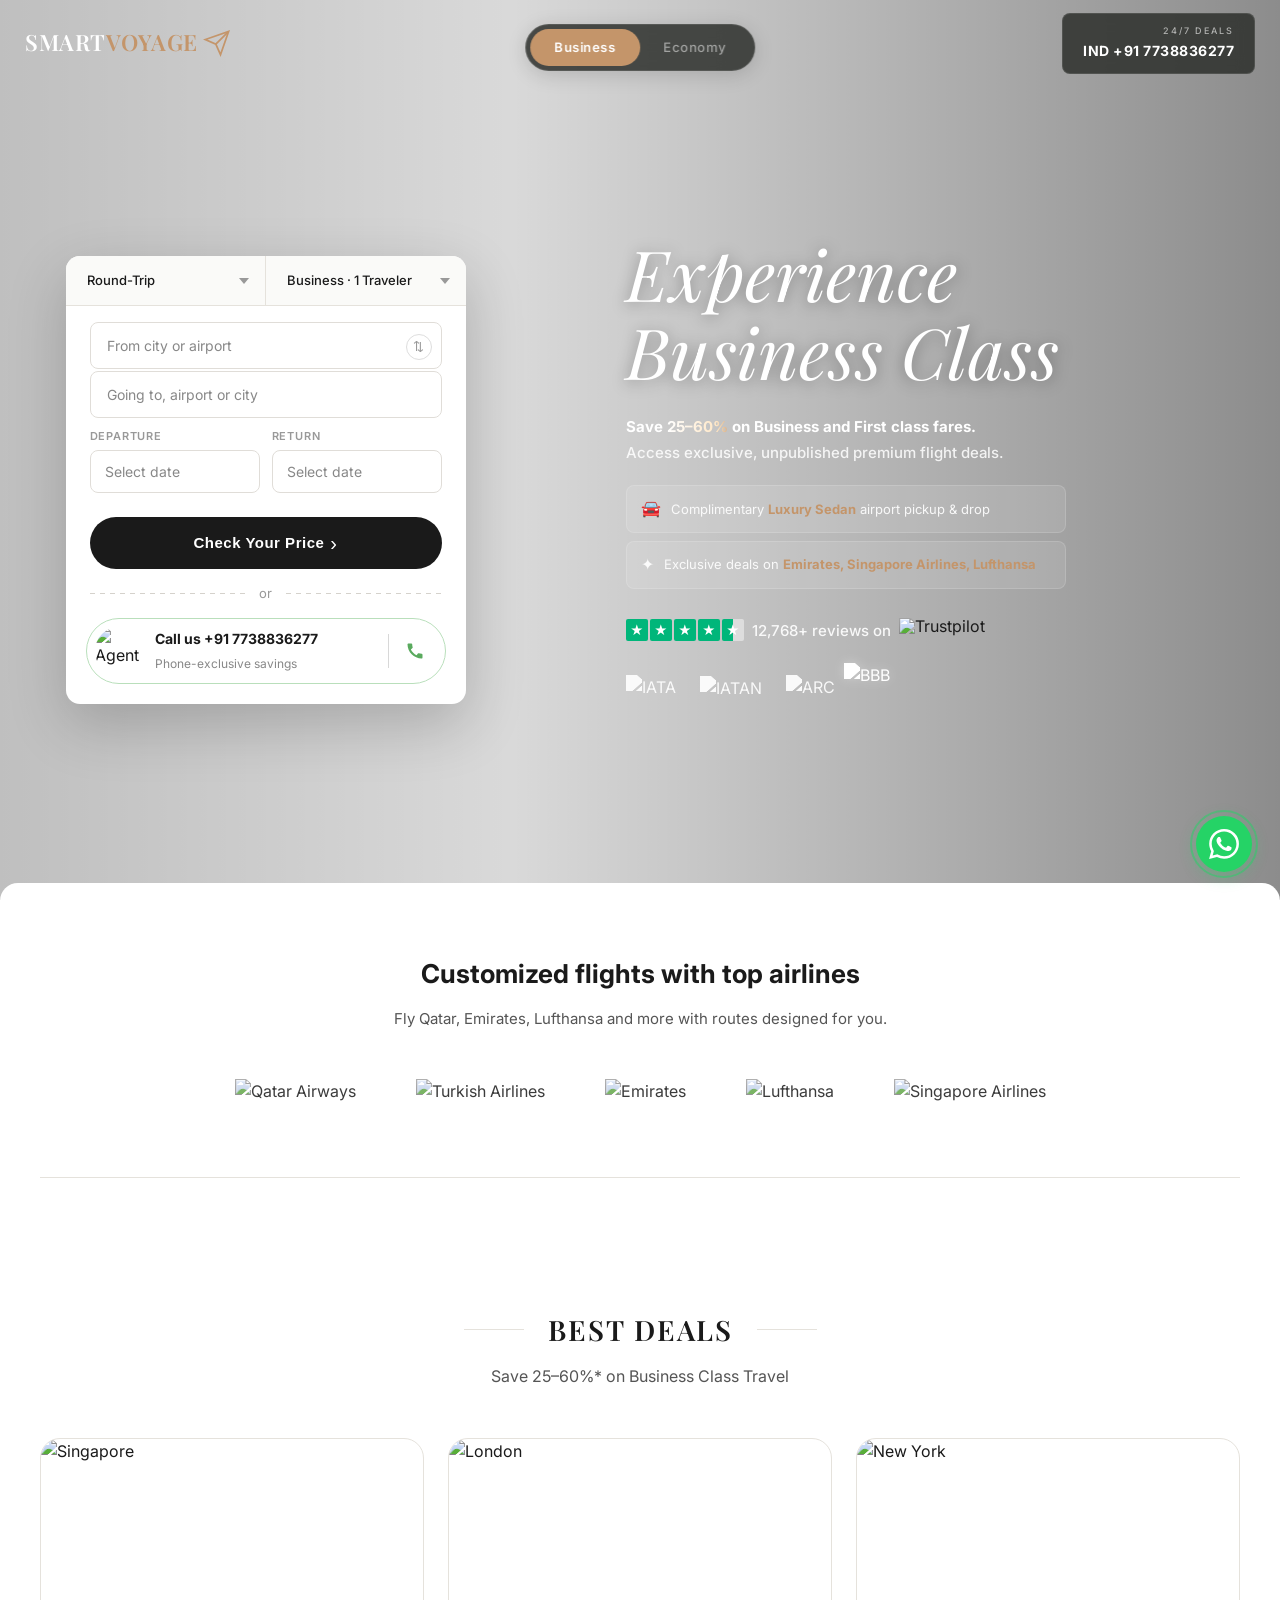
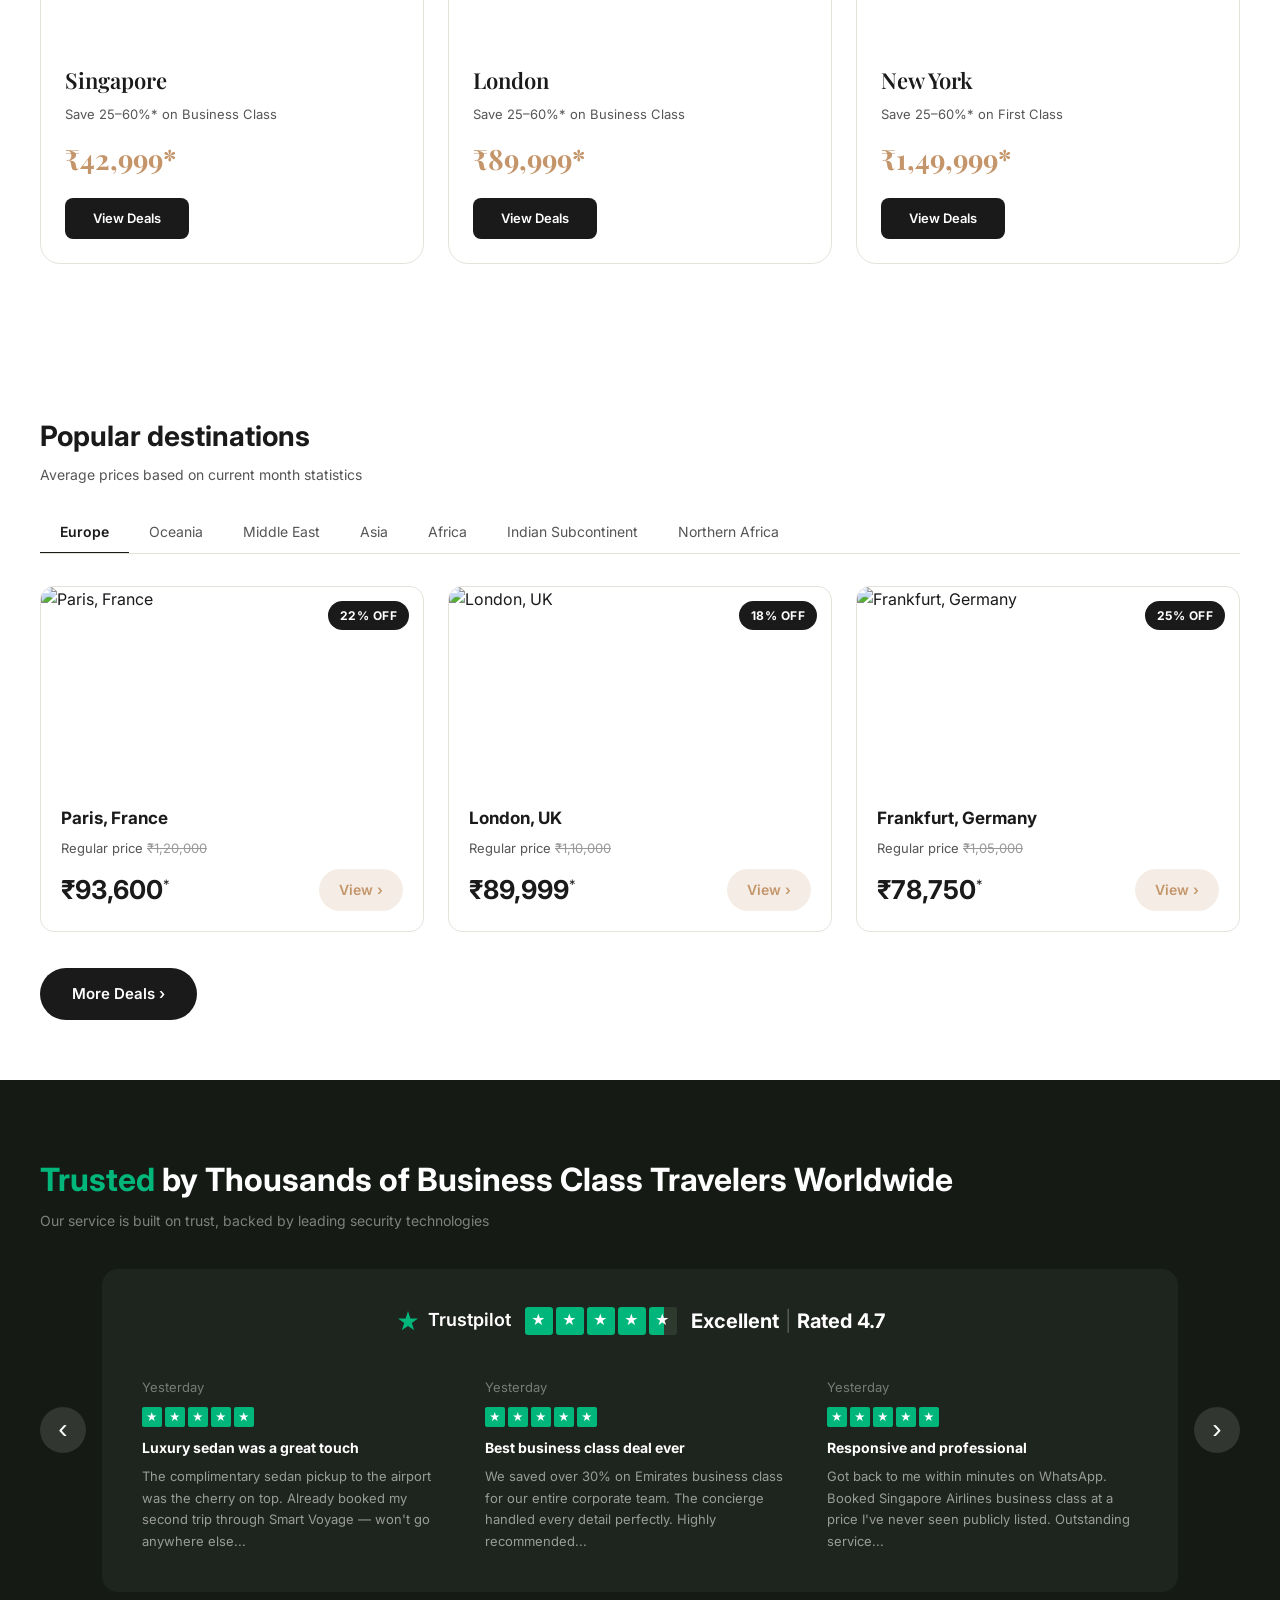
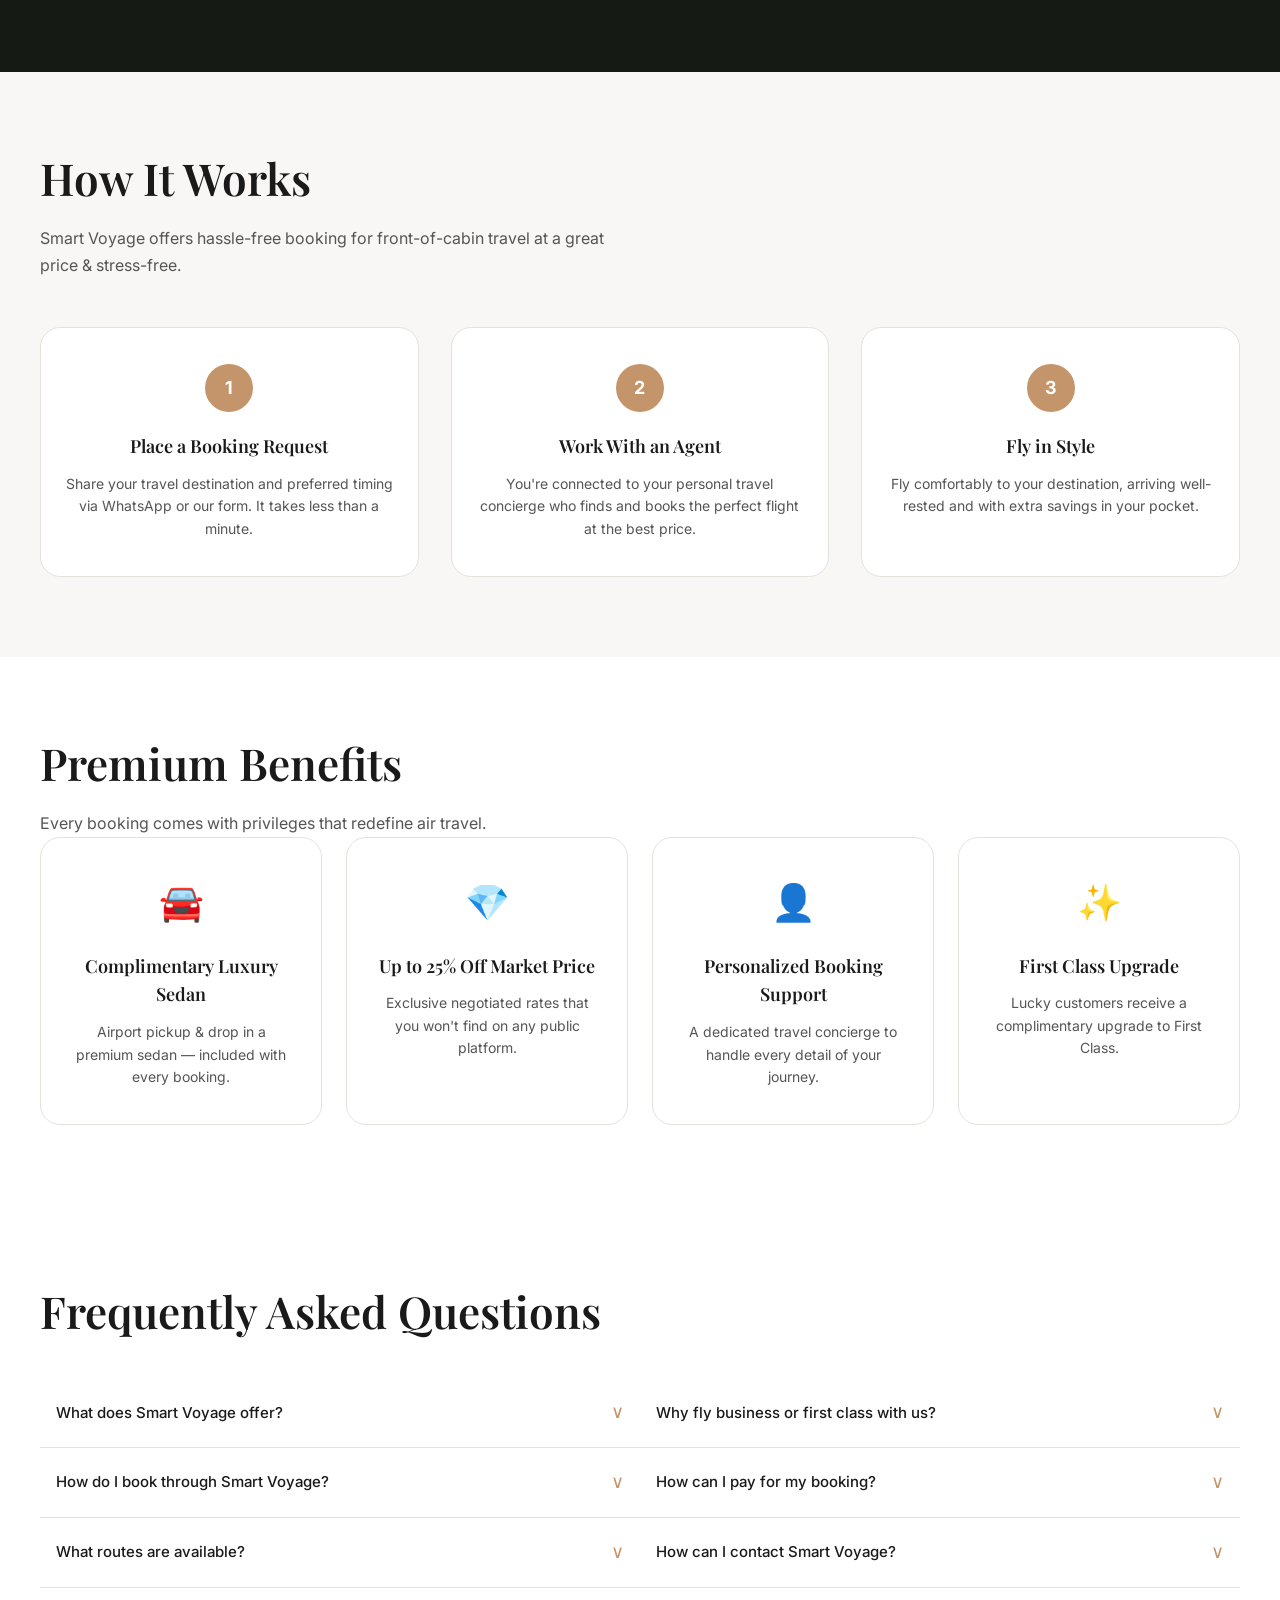
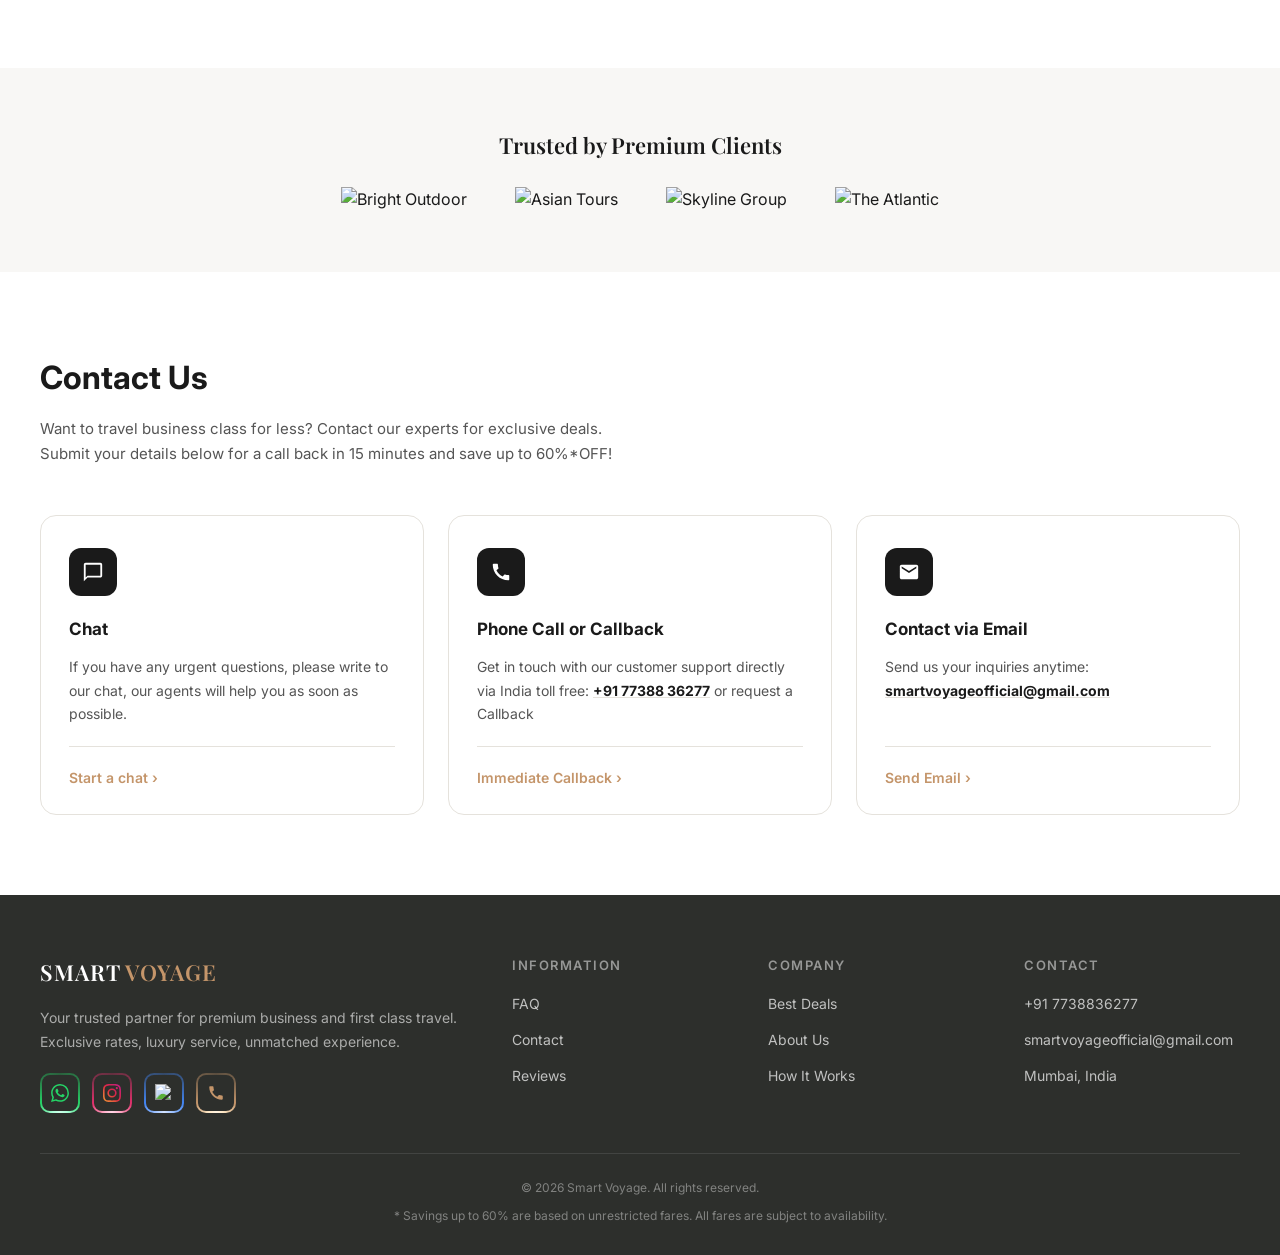
==== premium.html @ fe337617 "add all files exept images folder" ====
<!DOCTYPE html>
<html lang="en">

<head>
  <meta charset="UTF-8">
  <meta name="viewport" content="width=device-width, initial-scale=1.0">
  <meta name="description"
    content="Smart Voyage Premium — Exclusive Business & First Class flight deals. Luxury sedan pickup, up to 25% off market prices, personalized concierge service.">
  <title>Smart Voyage Premium — Business & First Class Flight Deals</title>
  <link rel="stylesheet" href="premium.css">
  <link rel="stylesheet" href="https://cdn.jsdelivr.net/npm/flatpickr/dist/flatpickr.min.css">
  <link rel="icon" type="image/svg+xml" href="images/favicon.png">
  <!-- <svg class="nav-logo-plane" width="28" height="28" viewBox="0 0 24 24" fill="none" stroke="var(--accent)"
    stroke-width="1.5">
    <path d="M22 2L11 13" />
    <path d="M22 2l-7 20-4-9-9-4 20-7z" />
  </svg> -->

<body>

  <!-- PREMIUM PLANE ANIMATION -->
  <!-- <div id="premium-plane" class="premium-plane">
    <svg viewBox="0 0 40 40" width="40" height="40">
      <path
        d="M38 18v-2l-14-8V2.5C24 1.12 22.88 0 21.5 0S19 1.12 19 2.5V8L5 16v2l14-4v10l-4 3v2.5l5.5-1.5L26 29.5V27l-4-3V14l16 4z"
        fill="rgba(196,149,106,0.7)" />
    </svg>
  </div> -->

  <!-- HERO (No navbar - clean full-screen like business-class.com) -->
  <section class="p-hero" id="p-hero">
    <div class="p-hero-bg">
      <video autoplay muted loop playsinline id="hero-video">
        <source src="images/video.mp4" type="video/mp4">
      </video>
      <img src="images/premium-hero-bg.png" alt="Premium luxury travel" loading="eager" class="p-hero-fallback">
    </div>
    <div class="p-hero-overlay"></div>

    <!-- Minimal top bar (logo + phone only, like business-class.com) -->
    <div class="p-hero-topbar">
      <a href="#" class="p-topbar-logo">
        <div class="nav-logo-text">SMART<span>VOYAGE</span></div>
        <svg class="nav-logo-plane" width="28" height="28" viewBox="0 0 24 24" fill="none" stroke="var(--accent)"
          stroke-width="1.5">
          <path d="M22 2L11 13" />
          <path d="M22 2l-7 20-4-9-9-4 20-7z" />
        </svg>
      </a>
      <div class="p-topbar-right">
        <a href="tel:+917738836277" class="p-topbar-phone">
          <span class="p-topbar-phone-label">24/7 DEALS</span>
          <span class="p-topbar-phone-num">IND +91 7738836277</span>
        </a>
        <button class="p-topbar-menu" id="p-hamburger" aria-label="Menu">
          <span></span><span></span><span></span>
        </button>
      </div>
    </div>

    <div class="container">
      <!-- LEFT: Compact Search Card (exact business-class.com match) -->
      <div class="p-hero-form">
        <div class="p-form-top-row">
          <div class="p-form-select-wrap">
            <div class="pf-custom-select" id="pf-trip-select">
              <div class="pf-select-trigger">
                <span id="pf-trip-label">Round-Trip</span>
                <svg width="10" height="6" viewBox="0 0 10 6">
                  <path d="M0 0l5 6 5-6z" fill="#999" />
                </svg>
              </div>
              <div class="pf-select-dropdown">
                <div class="pf-select-option active" data-value="Round-Trip">Round-Trip</div>
                <div class="pf-select-option" data-value="One-Way">One-Way</div>
                <div class="pf-select-option" data-value="Multi-City">Multi-City</div>
              </div>
              <input type="hidden" id="pf-trip-type" value="Round-Trip">
            </div>
          </div>
          <div class="p-form-select-wrap">
            <div class="pf-custom-select" id="pf-class-select">
              <div class="pf-select-trigger">
                <span id="pf-class-label">Business · 1 Traveler</span>
                <svg width="10" height="6" viewBox="0 0 10 6">
                  <path d="M0 0l5 6 5-6z" fill="#999" />
                </svg>
              </div>
              <input type="hidden" id="pf-class" value="Business">
              <input type="hidden" id="pf-travelers-count" value="1">
            </div>
          </div>
        </div>
        <!-- PASSENGER + CLASS MODAL -->
        <div class="pax-backdrop" id="pax-backdrop"></div>
        <div class="pax-modal" id="pax-modal">
          <button class="pax-close" id="pax-close">✕</button>

          <div class="pax-rows">
            <div class="pax-row">
              <div class="pax-info">
                <div class="pax-type">Adults</div>
                <div class="pax-age">12+ years</div>
              </div>
              <div class="pax-counter">
                <button class="pax-btn" data-type="adults" data-dir="-">−</button>
                <span class="pax-num" id="count-adults">1</span>
                <button class="pax-btn" data-type="adults" data-dir="+">+</button>
              </div>
            </div>
            <div class="pax-row">
              <div class="pax-info">
                <div class="pax-type">Children</div>
                <div class="pax-age">2–11 years</div>
              </div>
              <div class="pax-counter">
                <button class="pax-btn" data-type="children" data-dir="-">−</button>
                <span class="pax-num" id="count-children">0</span>
                <button class="pax-btn" data-type="children" data-dir="+">+</button>
              </div>
            </div>
            <div class="pax-row">
              <div class="pax-info">
                <div class="pax-type">Infants</div>
                <div class="pax-age">0–2 years</div>
              </div>
              <div class="pax-counter">
                <button class="pax-btn" data-type="infants" data-dir="-">−</button>
                <span class="pax-num" id="count-infants">0</span>
                <button class="pax-btn" data-type="infants" data-dir="+">+</button>
              </div>
            </div>
          </div>

          <div class="pax-error" id="pax-error"></div>

          <div class="pax-divider"></div>

          <div class="pax-classes">
            <div class="pax-class-option" data-class="First">First</div>
            <div class="pax-class-option active" data-class="Business">Business <span class="pax-check">✓</span></div>
          </div>

          <div class="pax-divider"></div>

          <button class="pax-apply" id="pax-apply">Apply</button>
        </div>

        <div class="p-form-fields">
          <div class="p-form-group p-form-full">
            <input type="text" placeholder="From city or airport" id="pf-from" autocomplete="off">
            <span class="p-form-swap" id="swap-cities" title="Swap cities">⇅</span>
            <div class="sv-dropdown" id="dd-from"></div>
          </div>
          <div class="p-form-group p-form-full">
            <input type="text" placeholder="Going to, airport or city" id="pf-to" autocomplete="off">
            <div class="sv-dropdown" id="dd-to"></div>
          </div>
          <div class="p-form-date-row">
            <div class="p-form-group">
              <label>Departure</label>
              <input type="text" id="pf-depart" placeholder="Select date" readonly>
            </div>
            <div class="p-form-group">
              <label>Return</label>
              <input type="text" id="pf-return" placeholder="Select date" readonly>
            </div>
          </div>
        </div>

        <button class="p-form-submit" id="search-flight-btn">Check Your Price <span>›</span></button>

        <div class="p-form-divider">
          <span class="p-form-divider-line"></span>
          <span class="p-form-divider-text">or</span>
          <span class="p-form-divider-line"></span>
        </div>

        <div class="pill-phone">
          <div class="pill-avatar">
            <img src="images/customer.png" alt="Agent">
          </div>
          <div class="pill-info">
            <a href="tel:+917738836277" class="pill-num">Call us +91 7738836277</a>
            <span class="pill-label">Phone-exclusive savings</span>
          </div>
          <div class="pill-divider"></div>
          <a href="tel:+917738836277" class="pill-icon" aria-label="Call">
            <svg viewBox="0 0 24 24" width="20" height="20" fill="currentColor">
              <path
                d="M20.01 15.38c-1.23 0-2.42-.2-3.53-.56a.977.977 0 00-1.01.24l-1.57 1.97c-2.83-1.35-5.48-3.9-6.89-6.83l1.95-1.66c.27-.28.35-.67.24-1.02-.37-1.11-.56-2.3-.56-3.53 0-.54-.45-.99-.99-.99H4.19C3.65 3 3 3.24 3 3.99 3 13.28 10.73 21 20.01 21c.71 0 .99-.63.99-1.18v-3.45c0-.54-.45-.99-.99-.99z" />
            </svg>
          </a>
        </div>
      </div>

      <!-- RIGHT: Hero Content -->
      <div class="p-hero-right">
        <h1>Experience<br><span class="highlight">Business Class</h1>
        <p class="p-hero-sub">
          <strong>Save <span class="glow-text">25–60%</span> on Business and First class fares.</strong><br>
          Access exclusive, unpublished premium flight deals.
        </p>

        <!-- Smart Voyage Exclusive Features -->
        <div class="p-hero-exclusives">
          <div class="p-exclusive-item">
            <span class="p-exclusive-icon">🚘</span>
            <span>Complimentary <strong class="glow-text-gold">Luxury Sedan</strong> airport pickup & drop</span>
          </div>
          <div class="p-exclusive-item">
            <span class="p-exclusive-icon">✦</span>
            <span>Exclusive deals on <strong>Emirates, Singapore Airlines, Lufthansa</strong></span>
          </div>
        </div>

        <!-- Trustpilot Badge -->
        <div class="p-hero-trustpilot">
          <div class="p-tp-stars">
            <span class="tp-star">★</span><span class="tp-star">★</span><span class="tp-star">★</span><span
              class="tp-star">★</span><span class="tp-star half">★</span>
          </div>
          <span class="p-tp-count">12,768+ reviews on</span>
          <img src="https://cdn.trustpilot.net/brand-assets/4.3.0/logo-white.svg" alt="Trustpilot"
            style="height: 25px; width:auto; vertical-align:middle;">
        </div>

        <!-- Trust Certification Badges -->
        <div class="p-hero-badges">
          <img src="images/IATA.png" alt="IATA">
          <img src="images/IATAN.png" alt="IATAN">
          <img src="images/ARC.png" alt="ARC">
          <img src="images/BBB.png" alt="BBB">
        </div>
      </div>
    </div>

    <!-- "Have a question?" floating bubble (like business-class.com) -->
    <!-- <div class="p-hero-chat-bubble" id="chat-bubble">
      <div class="p-chat-icon">
        <svg viewBox="0 0 24 24" width="18" height="18" fill="#c4956a">
          <path d="M20 2H4c-1.1 0-2 .9-2 2v18l4-4h14c1.1 0 2-.9 2-2V4c0-1.1-.9-2-2-2zm0 14H6l-2 2V4h16v12z" />
        </svg>
      </div>
      <div class="p-chat-text">
        <strong>Have a question?</strong> Our travel<br>experts are standing by.
      </div>
    </div> -->
  </section>

  <!-- MOBILE BOOKING SECTION (visible only on mobile, after hero) -->
  <section class="p-mobile-booking" id="p-mobile-booking">
    <div class="container">
      <div class="p-mb-header">
        <h2 class="p-mb-title">Book Your <span>Premium Flight</span></h2>
        <p class="p-mb-sub">Search exclusive business class fares or call us for phone-only savings.</p>
      </div>

      <div class="p-mb-card">
        <div class="p-mb-form-top-row">
          <!-- Trip Type Custom Select -->
          <div class="p-mb-select-wrap">
            <div class="pf-custom-select" id="pmb-trip-select">
              <div class="pf-select-trigger">
                <span id="pmb-trip-label">Round-Trip</span>
                <svg width="10" height="6" viewBox="0 0 10 6">
                  <path d="M0 0l5 6 5-6z" fill="#999" />
                </svg>
              </div>
              <div class="pf-select-dropdown">
                <div class="pf-select-option active" data-value="Round-Trip">Round-Trip</div>
                <div class="pf-select-option" data-value="One-Way">One-Way</div>
                <div class="pf-select-option" data-value="Multi-City">Multi-City</div>
              </div>
              <input type="hidden" id="pmb-trip-type" value="Round-Trip">
            </div>
          </div>

          <!-- Class + Passengers Custom Select -->
          <div class="p-mb-select-wrap">
            <div class="pf-custom-select" id="pmb-class-select">
              <div class="pf-select-trigger">
                <span id="pmb-class-label">Business · 1 Traveler</span>
                <svg width="10" height="6" viewBox="0 0 10 6">
                  <path d="M0 0l5 6 5-6z" fill="#999" />
                </svg>
              </div>
              <input type="hidden" id="pmb-class" value="Business">
              <input type="hidden" id="pmb-travelers-count" value="1">
            </div>
          </div>
        </div>

        <!-- MOBILE Passenger + Class Modal -->
        <div class="pax-backdrop" id="pmb-pax-backdrop"></div>
        <div class="pax-modal" id="pmb-pax-modal">
          <button class="pax-close" id="pmb-pax-close">✕</button>
          <div class="pax-rows">
            <div class="pax-row">
              <div class="pax-info">
                <div class="pax-type">Adults</div>
                <div class="pax-age">12+ years</div>
              </div>
              <div class="pax-counter">
                <button class="pax-btn" data-type="adults" data-dir="-">−</button>
                <span class="pax-num" id="pmb-count-adults">1</span>
                <button class="pax-btn" data-type="adults" data-dir="+">+</button>
              </div>
            </div>
            <div class="pax-row">
              <div class="pax-info">
                <div class="pax-type">Children</div>
                <div class="pax-age">2–11 years</div>
              </div>
              <div class="pax-counter">
                <button class="pax-btn" data-type="children" data-dir="-">−</button>
                <span class="pax-num" id="pmb-count-children">0</span>
                <button class="pax-btn" data-type="children" data-dir="+">+</button>
              </div>
            </div>
            <div class="pax-row">
              <div class="pax-info">
                <div class="pax-type">Infants</div>
                <div class="pax-age">0–2 years</div>
              </div>
              <div class="pax-counter">
                <button class="pax-btn" data-type="infants" data-dir="-">−</button>
                <span class="pax-num" id="pmb-count-infants">0</span>
                <button class="pax-btn" data-type="infants" data-dir="+">+</button>
              </div>
            </div>
          </div>
          <div class="pax-error" id="pmb-pax-error"></div>
          <div class="pax-divider"></div>
          <div class="pax-classes">
            <div class="pax-class-option" data-class="First">First</div>
            <div class="pax-class-option active" data-class="Business">Business <span class="pax-check">✓</span></div>
          </div>
          <div class="pax-divider"></div>
          <button class="pax-apply" id="pmb-pax-apply">Apply</button>
        </div>

        <div class="p-mb-fields">
          <div class="p-mb-group p-mb-full">
            <input type="text" placeholder="From city or airport" id="pmb-from" autocomplete="off">
            <span class="p-mb-swap" id="pmb-swap-cities" title="Swap cities">⇅</span>
            <div class="sv-dropdown" id="pmb-dd-from"></div>
          </div>
          <div class="p-mb-group p-mb-full">
            <input type="text" placeholder="Going to, airport or city" id="pmb-to" autocomplete="off">
            <div class="sv-dropdown" id="pmb-dd-to"></div>
          </div>
          <div class="p-mb-date-row">
            <div class="p-mb-group">
              <label>DEPARTURE</label>
              <input type="text" id="pmb-depart" placeholder="Select date" readonly>
            </div>
            <div class="p-mb-group">
              <label>RETURN</label>
              <input type="text" id="pmb-return" placeholder="Select date" readonly>
            </div>
          </div>
        </div>

        <button class="p-mb-submit" id="pmb-search-btn">Check Your Price <span>›</span></button>

        <div class="p-mb-divider">
          <span class="p-mb-divider-line"></span>
          <span class="p-mb-divider-text">or</span>
          <span class="p-mb-divider-line"></span>
        </div>

        <div class="p-mb-pill-phone">
          <div class="p-mb-pill-avatar">
            <img src="images/customer.png" alt="Agent">
          </div>
          <div class="p-mb-pill-info">
            <a href="tel:+917738836277" class="p-mb-pill-num">Call us +91 7738836277</a>
            <span class="p-mb-pill-label">Phone-exclusive savings</span>
          </div>
          <div class="p-mb-pill-divider"></div>
          <a href="tel:+917738836277" class="p-mb-pill-icon" aria-label="Call">
            <svg viewBox="0 0 24 24" width="22" height="22" fill="currentColor">
              <path
                d="M20.01 15.38c-1.23 0-2.42-.2-3.53-.56a.977.977 0 00-1.01.24l-1.57 1.97c-2.83-1.35-5.48-3.9-6.89-6.83l1.95-1.66c.27-.28.35-.67.24-1.02-.37-1.11-.56-2.3-.56-3.53 0-.54-.45-.99-.99-.99H4.19C3.65 3 3 3.24 3 3.99 3 13.28 10.73 21 20.01 21c.71 0 .99-.63.99-1.18v-3.45c0-.54-.45-.99-.99-.99z" />
            </svg>
          </a>
        </div>
      </div>
    </div>
  </section>

  <!-- MOBILE NAV -->
  <div class="p-mobile-nav" id="p-mobile-nav">
    <button class="p-mobile-close" id="p-mobile-close">✕</button>
    <a href="#p-hero" class="p-mob-link">Home</a>
    <a href="#p-deals" class="p-mob-link">Deals</a>
    <a href="#p-offer" class="p-mob-link">About</a>
    <a href="#p-faq" class="p-mob-link">FAQ</a>
    <a href="#p-contact" class="p-mob-link">Contact</a>
    <a href="https://wa.me/917738836277" target="_blank" class="p-mob-link">Book Now →</a>
  </div>

  <!-- AIRLINES SECTION -->
  <section class="p-airlines">
    <div class="container">
      <h2 class="p-airlines-title">Customized flights with top airlines</h2>
      <p class="p-airlines-sub">Fly Qatar, Emirates, Lufthansa and more with routes designed for you.</p>
      <div class="p-airlines-logos">
        <img src="images/qatar.png" alt="Qatar Airways">
        <img src="images/turkish.png" alt="Turkish Airlines">
        <img src="images/emirates.png" alt="Emirates">
        <img src="images/lufthansa.png" alt="Lufthansa">
        <img src="images/singapore_logo.png" alt="Singapore Airlines">
      </div>
      <div class="p-airlines-track-wrap">
        <div class="p-airlines-track">
          <img src="images/qatar.png" alt="Qatar Airways">
          <img src="images/turkish.png" alt="Turkish Airlines">
          <img src="images/emirates.png" alt="Emirates">
          <img src="images/lufthansa.png" alt="Lufthansa">
          <img src="images/singapore_logo.png" alt="Singapore Airlines">
          <img src="images/qatar.png" alt="Qatar Airways">
          <img src="images/turkish.png" alt="Turkish Airlines">
          <img src="images/emirates.png" alt="Emirates">
          <img src="images/lufthansa.png" alt="Lufthansa">
          <img src="images/singapore_logo.png" alt="Singapore Airlines">
        </div>
      </div>
    </div>
  </section>
  <!-- BEST DEALS -->
  <section class="p-deals" id="p-deals">
    <div class="container">
      <div class="p-deals-label p-reveal"><span class="line"></span><span
          style="font-family:'Playfair Display',serif;font-size:28px;font-weight:600;letter-spacing:2px;text-transform:uppercase;">Best
          Deals</span><span class="line"></span></div>
      <div class="p-deals-sub p-reveal">Save 25–60%* on Business Class Travel</div>
      <div class="p-deals-grid">
        <div class="p-deal-card p-reveal">
          <div class="p-deal-image"><img src="images/singapore.png" alt="Singapore" loading="lazy"></div>
          <div class="p-deal-info">
            <div class="p-deal-city">Singapore</div>
            <div class="p-deal-save">Save 25–60%* on Business Class</div>
            <div class="p-deal-price">₹42,999*</div>
            <a href="https://wa.me/917738836277" target="_blank" class="p-deal-btn">View Deals</a>
          </div>
        </div>
        <div class="p-deal-card p-reveal">
          <div class="p-deal-image"><img src="images/london.png" alt="London" loading="lazy"></div>
          <div class="p-deal-info">
            <div class="p-deal-city">London</div>
            <div class="p-deal-save">Save 25–60%* on Business Class</div>
            <div class="p-deal-price">₹89,999*</div>
            <a href="https://wa.me/917738836277" target="_blank" class="p-deal-btn">View Deals</a>
          </div>
        </div>
        <div class="p-deal-card p-reveal">
          <div class="p-deal-image"><img src="images/usa.png" alt="New York" loading="lazy"></div>
          <div class="p-deal-info">
            <div class="p-deal-city">New York</div>
            <div class="p-deal-save">Save 25–60%* on First Class</div>
            <div class="p-deal-price">₹1,49,999*</div>
            <a href="https://wa.me/917738836277" target="_blank" class="p-deal-btn">View Deals</a>
          </div>
        </div>
      </div>
    </div>
  </section>
  <!-- POPULAR DESTINATIONS -->
  <section class="p-destinations" id="p-destinations">
    <div class="container">
      <div class="p-dest-header">
        <div class="p-dest-header-left">
          <h2 class="p-dest-title">Popular destinations</h2>
          <p class="p-dest-sub">Average prices based on current month statistics</p>
        </div>
      </div>

      <!-- TABS -->
      <div class="p-dest-tabs">
        <button class="p-dest-tab active" data-region="europe">Europe</button>
        <button class="p-dest-tab" data-region="oceania">Oceania</button>
        <button class="p-dest-tab" data-region="middleeast">Middle East</button>
        <button class="p-dest-tab" data-region="asia">Asia</button>
        <button class="p-dest-tab" data-region="africa">Africa</button>
        <button class="p-dest-tab" data-region="indian">Indian Subcontinent</button>
        <button class="p-dest-tab" data-region="northafrica">Northern Africa</button>
      </div>

      <div class="p-dest-cards-outer">
        <div class="p-dest-cards" id="dest-cards">

          <!-- EUROPE -->
          <div class="p-dest-region" data-region="europe">
            <div class="p-dest-card">
              <div class="p-dest-img-wrap">
                <img src="https://images.unsplash.com/photo-1502602898657-3e91760cbb34?w=600&q=80" alt="Paris, France">
                <span class="p-dest-badge">22% OFF</span>
              </div>
              <div class="p-dest-info">
                <div class="p-dest-city">Paris, France</div>
                <div class="p-dest-regular">Regular price <s>₹1,20,000</s></div>
                <div class="p-dest-bottom">
                  <div class="p-dest-price">₹93,600<sup>*</sup></div>
                  <a href="tel:+917738836277" class="p-dest-btn">View ›</a>
                </div>
              </div>
            </div>
            <div class="p-dest-card">
              <div class="p-dest-img-wrap">
                <img src="https://images.unsplash.com/photo-1513635269975-59663e0ac1ad?w=600&q=80" alt="London, UK">
                <span class="p-dest-badge">18% OFF</span>
              </div>
              <div class="p-dest-info">
                <div class="p-dest-city">London, UK</div>
                <div class="p-dest-regular">Regular price <s>₹1,10,000</s></div>
                <div class="p-dest-bottom">
                  <div class="p-dest-price">₹89,999<sup>*</sup></div>
                  <a href="tel:+917738836277" class="p-dest-btn">View ›</a>
                </div>
              </div>
            </div>
            <div class="p-dest-card">
              <div class="p-dest-img-wrap">
                <img src="https://images.unsplash.com/photo-1467269204594-9661b134dd2b?w=600&q=80"
                  alt="Frankfurt, Germany">
                <span class="p-dest-badge">25% OFF</span>
              </div>
              <div class="p-dest-info">
                <div class="p-dest-city">Frankfurt, Germany</div>
                <div class="p-dest-regular">Regular price <s>₹1,05,000</s></div>
                <div class="p-dest-bottom">
                  <div class="p-dest-price">₹78,750<sup>*</sup></div>
                  <a href="tel:+917738836277" class="p-dest-btn">View ›</a>
                </div>
              </div>
            </div>
          </div>

          <!-- OCEANIA -->
          <div class="p-dest-region hidden" data-region="oceania">
            <div class="p-dest-card">
              <div class="p-dest-img-wrap">
                <img src="https://images.unsplash.com/photo-1506973035872-a4ec16b8e8d9?w=600&q=80"
                  alt="Sydney, Australia">
                <span class="p-dest-badge">20% OFF</span>
              </div>
              <div class="p-dest-info">
                <div class="p-dest-city">Sydney, Australia</div>
                <div class="p-dest-regular">Regular price <s>₹1,80,000</s></div>
                <div class="p-dest-bottom">
                  <div class="p-dest-price">₹1,44,000<sup>*</sup></div>
                  <a href="tel:+917738836277" class="p-dest-btn">View ›</a>
                </div>
              </div>
            </div>
            <div class="p-dest-card">
              <div class="p-dest-img-wrap">
                <img src="https://images.unsplash.com/photo-1507699622108-4be3abd695ad?w=600&q=80"
                  alt="Auckland, New Zealand">
                <span class="p-dest-badge">15% OFF</span>
              </div>
              <div class="p-dest-info">
                <div class="p-dest-city">Auckland, New Zealand</div>
                <div class="p-dest-regular">Regular price <s>₹2,00,000</s></div>
                <div class="p-dest-bottom">
                  <div class="p-dest-price">₹1,70,000<sup>*</sup></div>
                  <a href="tel:+917738836277" class="p-dest-btn">View ›</a>
                </div>
              </div>
            </div>
            <div class="p-dest-card">
              <div class="p-dest-img-wrap">
                <img src="https://images.unsplash.com/photo-1545044846-351ba102b6d5?w=600&q=80"
                  alt="Melbourne, Australia">
                <span class="p-dest-badge">28% OFF</span>
              </div>
              <div class="p-dest-info">
                <div class="p-dest-city">Melbourne, Australia</div>
                <div class="p-dest-regular">Regular price <s>₹1,75,000</s></div>
                <div class="p-dest-bottom">
                  <div class="p-dest-price">₹1,26,000<sup>*</sup></div>
                  <a href="tel:+917738836277" class="p-dest-btn">View ›</a>
                </div>
              </div>
            </div>
          </div>

          <!-- MIDDLE EAST -->
          <div class="p-dest-region hidden" data-region="middleeast">
            <div class="p-dest-card">
              <div class="p-dest-img-wrap">
                <img src="https://images.unsplash.com/photo-1512453979798-5ea266f8880c?w=600&q=80" alt="Dubai, UAE">
                <span class="p-dest-badge">30% OFF</span>
              </div>
              <div class="p-dest-info">
                <div class="p-dest-city">Dubai, UAE</div>
                <div class="p-dest-regular">Regular price <s>₹55,000</s></div>
                <div class="p-dest-bottom">
                  <div class="p-dest-price">₹38,500<sup>*</sup></div>
                  <a href="tel:+917738836277" class="p-dest-btn">View ›</a>
                </div>
              </div>
            </div>
            <div class="p-dest-card">
              <div class="p-dest-img-wrap">
                <img src="https://t4.ftcdn.net/jpg/01/95/97/53/360_F_195975314_qORv0wnTg5Wbzbns0iSOR69huHJjKog1.jpg"
                  alt="Doha, Qatar">
                <span class="p-dest-badge">24%
                  OFF</span>
              </div>
              <div class="p-dest-info">
                <div class="p-dest-city">Doha, Qatar</div>
                <div class="p-dest-regular">Regular price <s>₹60,000</s></div>
                <div class="p-dest-bottom">
                  <div class="p-dest-price">₹45,600<sup>*</sup></div>
                  <a href="tel:+917738836277" class="p-dest-btn">View ›</a>
                </div>
              </div>
            </div>
            <div class="p-dest-card">
              <div class="p-dest-img-wrap">
                <img
                  src="https://media.istockphoto.com/id/1143221045/photo/beautiful-high-angle-view-of-modern-skyscrapers-in-abu-dhabi-taken-from-a-helicopter-marina.jpg?s=612x612&w=0&k=20&c=Ymri3v25e87nF00FKYZW9UJ5z2LyblUBoHsOosw-CDM="
                  alt="Abu Dhabi, UAE">
                <span class="p-dest-badge">20% OFF</span>
              </div>
              <div class="p-dest-info">
                <div class="p-dest-city">Abu Dhabi, UAE</div>
                <div class="p-dest-regular">Regular price <s>₹52,000</s></div>
                <div class="p-dest-bottom">
                  <div class="p-dest-price">₹41,600<sup>*</sup></div>
                  <a href="tel:+917738836277" class="p-dest-btn">View ›</a>
                </div>
              </div>
            </div>
          </div>

          <!-- ASIA -->
          <div class="p-dest-region hidden" data-region="asia">
            <div class="p-dest-card">
              <div class="p-dest-img-wrap">
                <img src="https://images.unsplash.com/photo-1525625293386-3f8f99389edd?w=600&q=80" alt="Singapore">
                <span class="p-dest-badge">15% OFF</span>
              </div>
              <div class="p-dest-info">
                <div class="p-dest-city">Singapore</div>
                <div class="p-dest-regular">Regular price <s>₹50,000</s></div>
                <div class="p-dest-bottom">
                  <div class="p-dest-price">₹42,999<sup>*</sup></div>
                  <a href="tel:+917738836277" class="p-dest-btn">View ›</a>
                </div>
              </div>
            </div>
            <div class="p-dest-card">
              <div class="p-dest-img-wrap">
                <img
                  src="https://media.istockphoto.com/id/2215493359/photo/aerial-view-of-tokyo-cityscape-with-fuji-mountain-in-japan.jpg?s=612x612&w=0&k=20&c=2f5uTGsHR0ORPYezw15Qrlgl0OaHTiKGkC7WjtmWXgA="
                  alt="Tokyo, Japan">
                <span class="p-dest-badge">22% OFF</span>
              </div>
              <div class="p-dest-info">
                <div class="p-dest-city">Tokyo, Japan</div>
                <div class="p-dest-regular">Regular price <s>₹95,000</s></div>
                <div class="p-dest-bottom">
                  <div class="p-dest-price">₹74,100<sup>*</sup></div>
                  <a href="tel:+917738836277" class="p-dest-btn">View ›</a>
                </div>
              </div>
            </div>
            <div class="p-dest-card">
              <div class="p-dest-img-wrap">
                <img
                  src="https://images.pexels.com/photos/32105270/pexels-photo-32105270.jpeg?cs=srgb&dl=pexels-khanishaan-32105270.jpg&fm=jpg"
                  alt="Bangkok, Thailand">
                <span class="p-dest-badge">32% OFF</span>
              </div>
              <div class="p-dest-info">
                <div class="p-dest-city">Bangkok, Thailand</div>
                <div class="p-dest-regular">Regular price <s>₹45,000</s></div>
                <div class="p-dest-bottom">
                  <div class="p-dest-price">₹30,600<sup>*</sup></div>
                  <a href="tel:+917738836277" class="p-dest-btn">View ›</a>
                </div>
              </div>
            </div>
          </div>

          <!-- AFRICA -->
          <div class="p-dest-region hidden" data-region="africa">
            <div class="p-dest-card">
              <div class="p-dest-img-wrap">
                <img src="https://images.unsplash.com/photo-1611348524140-53c9a25263d6?w=600&q=80" alt="Nairobi, Kenya">
                <span class="p-dest-badge">26% OFF</span>
              </div>
              <div class="p-dest-info">
                <div class="p-dest-city">Nairobi, Kenya</div>
                <div class="p-dest-regular">Regular price <s>₹80,000</s></div>
                <div class="p-dest-bottom">
                  <div class="p-dest-price">₹59,200<sup>*</sup></div>
                  <a href="tel:+917738836277" class="p-dest-btn">View ›</a>
                </div>
              </div>
            </div>
            <div class="p-dest-card">
              <div class="p-dest-img-wrap">
                <img src="https://images.unsplash.com/photo-1580060839134-75a5edca2e99?w=600&q=80"
                  alt="Cape Town, South Africa">
                <span class="p-dest-badge">20% OFF</span>
              </div>
              <div class="p-dest-info">
                <div class="p-dest-city">Cape Town, S. Africa</div>
                <div class="p-dest-regular">Regular price <s>₹95,000</s></div>
                <div class="p-dest-bottom">
                  <div class="p-dest-price">₹76,000<sup>*</sup></div>
                  <a href="tel:+917738836277" class="p-dest-btn">View ›</a>
                </div>
              </div>
            </div>
            <div class="p-dest-card">
              <div class="p-dest-img-wrap">
                <img src="https://images.unsplash.com/photo-1618945524163-32451704cbb8?w=600&q=80" alt="Lagos, Nigeria">
                <span class="p-dest-badge">18% OFF</span>
              </div>
              <div class="p-dest-info">
                <div class="p-dest-city">Lagos, Nigeria</div>
                <div class="p-dest-regular">Regular price <s>₹88,000</s></div>
                <div class="p-dest-bottom">
                  <div class="p-dest-price">₹72,160<sup>*</sup></div>
                  <a href="tel:+917738836277" class="p-dest-btn">View ›</a>
                </div>
              </div>
            </div>
          </div>

          <!-- INDIAN SUBCONTINENT — Mumbai, Delhi, Kolkata + neighbours -->
          <div class="p-dest-region hidden" data-region="indian">
            <div class="p-dest-card">
              <div class="p-dest-img-wrap">
                <img src="https://images.unsplash.com/photo-1562979314-bee7453e911c?w=600&q=80" alt="Mumbai, India">
                <span class="p-dest-badge">20% OFF</span>
              </div>
              <div class="p-dest-info">
                <div class="p-dest-city">Mumbai, India</div>
                <div class="p-dest-regular">Regular price <s>₹28,000</s></div>
                <div class="p-dest-bottom">
                  <div class="p-dest-price">₹22,400<sup>*</sup></div>
                  <a href="tel:+917738836277" class="p-dest-btn">View ›</a>
                </div>
              </div>
            </div>
            <div class="p-dest-card">
              <div class="p-dest-img-wrap">
                <img src="https://images.unsplash.com/photo-1597040663342-45b6af3d91a5?w=600&q=80" alt="Delhi, India">
                <span class="p-dest-badge">25% OFF</span>
              </div>
              <div class="p-dest-info">
                <div class="p-dest-city">Delhi, India</div>
                <div class="p-dest-regular">Regular price <s>₹24,000</s></div>
                <div class="p-dest-bottom">
                  <div class="p-dest-price">₹18,000<sup>*</sup></div>
                  <a href="tel:+917738836277" class="p-dest-btn">View ›</a>
                </div>
              </div>
            </div>
            <div class="p-dest-card">
              <div class="p-dest-img-wrap">
                <img src="https://images.unsplash.com/photo-1558431382-27e303142255?w=600&q=80" alt="Kolkata, India">
                <span class="p-dest-badge">18% OFF</span>
              </div>
              <div class="p-dest-info">
                <div class="p-dest-city">Kolkata, India</div>
                <div class="p-dest-regular">Regular price <s>₹20,000</s></div>
                <div class="p-dest-bottom">
                  <div class="p-dest-price">₹16,400<sup>*</sup></div>
                  <a href="tel:+917738836277" class="p-dest-btn">View ›</a>
                </div>
              </div>
            </div>
            <div class="p-dest-card">
              <div class="p-dest-img-wrap">
                <img src="https://t3.ftcdn.net/jpg/05/53/80/46/360_F_553804628_lq0I8lw9gVyHZx8lY5XPCKImbNb8wQ6Z.jpg"
                  alt="Colombo, Sri Lanka">
                <span class="p-dest-badge">20% OFF</span>
              </div>
              <div class="p-dest-info">
                <div class="p-dest-city">Colombo, Sri Lanka</div>
                <div class="p-dest-regular">Regular price <s>₹28,000</s></div>
                <div class="p-dest-bottom">
                  <div class="p-dest-price">₹22,400<sup>*</sup></div>
                  <a href="tel:+917738836277" class="p-dest-btn">View ›</a>
                </div>
              </div>
            </div>
            <div class="p-dest-card">
              <div class="p-dest-img-wrap">
                <img src="https://images.unsplash.com/photo-1544735716-392fe2489ffa?w=600&q=80" alt="Kathmandu, Nepal">
                <span class="p-dest-badge">25% OFF</span>
              </div>
              <div class="p-dest-info">
                <div class="p-dest-city">Kathmandu, Nepal</div>
                <div class="p-dest-regular">Regular price <s>₹22,000</s></div>
                <div class="p-dest-bottom">
                  <div class="p-dest-price">₹16,500<sup>*</sup></div>
                  <a href="tel:+917738836277" class="p-dest-btn">View ›</a>
                </div>
              </div>
            </div>
            <div class="p-dest-card">
              <div class="p-dest-img-wrap">
                <img
                  src="https://images.pexels.com/photos/32105270/pexels-photo-32105270.jpeg?cs=srgb&dl=pexels-khanishaan-32105270.jpg&fm=jpg"
                  alt="Dhaka, Bangladesh">
                <span class="p-dest-badge">18% OFF</span>
              </div>
              <div class="p-dest-info">
                <div class="p-dest-city">Dhaka, Bangladesh</div>
                <div class="p-dest-regular">Regular price <s>₹20,000</s></div>
                <div class="p-dest-bottom">
                  <div class="p-dest-price">₹16,400<sup>*</sup></div>
                  <a href="tel:+917738836277" class="p-dest-btn">View ›</a>
                </div>
              </div>
            </div>
          </div>

          <!-- NORTHERN AFRICA -->
          <div class="p-dest-region hidden" data-region="northafrica">
            <div class="p-dest-card">
              <div class="p-dest-img-wrap">
                <img
                  src="https://www.journalofnomads.com/wp-content/uploads/2020/01/Ait-Ben-Haddou-Morocco-1024x768.jpg"
                  alt=" Casablanca, Morocco">
                <span class="p-dest-badge">18% OFF</span>
              </div>
              <div class="p-dest-info">
                <div class="p-dest-city">Casablanca, Morocco</div>
                <div class="p-dest-regular">Regular price <s>₹2,86,500</s></div>
                <div class="p-dest-bottom">
                  <div class="p-dest-price">₹2,34,930<sup>*</sup></div>
                  <a href="tel:+917738836277" class="p-dest-btn">View ›</a>
                </div>
              </div>
            </div>
            <div class="p-dest-card">
              <div class="p-dest-img-wrap">
                <img src="https://images.unsplash.com/photo-1527838832700-5059252407fa?w=600&q=80"
                  alt="Algiers, Algeria">
                <span class="p-dest-badge">32% OFF</span>
              </div>
              <div class="p-dest-info">
                <div class="p-dest-city">Algiers, Algeria</div>
                <div class="p-dest-regular">Regular price <s>₹2,87,492</s></div>
                <div class="p-dest-bottom">
                  <div class="p-dest-price">₹1,95,494<sup>*</sup></div>
                  <a href="tel:+917738836277" class="p-dest-btn">View ›</a>
                </div>
              </div>
            </div>
            <div class="p-dest-card">
              <div class="p-dest-img-wrap">
                <img
                  src="https://thumbs.dreamstime.com/b/sidi-bou-said-boasts-luxury-restaurants-amazing-viewpoints-overlooking-its-beaches-port-cap-bon-seen-horizon-tunisia-100203689.jpg"
                  alt="Tunis, Tunisia">
                <span class="p-dest-badge">36% OFF</span>
              </div>
              <div class="p-dest-info">
                <div class="p-dest-city">Tunis, Tunisia</div>
                <div class="p-dest-regular">Regular price <s>₹3,26,892</s></div>
                <div class="p-dest-bottom">
                  <div class="p-dest-price">₹2,09,211<sup>*</sup></div>
                  <a href="tel:+917738836277" class="p-dest-btn">View ›</a>
                </div>
              </div>
            </div>
          </div>

        </div><!-- end dest-cards -->
      </div><!-- end outer -->

      <div style="margin-top: 36px;">
        <a href="tel:+917738836277" class="p-dest-more">More Deals ›</a>
      </div>
    </div>
  </section>
  <!-- FLOATING GLASS TOGGLE -->
  <div class="glass-toggle" id="class-toggle" data-active="business">
    <a href="premium.html" class="glass-toggle-btn active">Business</a>
    <a href="economy.html" class="glass-toggle-btn">Economy</a>
    <div class="glass-toggle-slider"></div>
  </div>

  <!-- TRUSTED REVIEWS SECTION -->
  <section class="p-trusted" id="p-reviews">
    <div class="container">
      <div class="p-trusted-header p-reveal">
        <h2 class="p-trusted-title"><span class="p-trusted-green">Trusted</span> by Thousands of Business Class
          Travelers Worldwide</h2>
        <p class="p-trusted-sub">Our service is built on trust, backed by leading security technologies</p>
      </div>

      <div class="p-trusted-outer p-reveal">
        <button class="p-trusted-arrow" id="rev-prev">&#8249;</button>

        <div class="p-trusted-box">
          <div class="p-trusted-tp-row">
            <div class="p-trusted-tp-brand">
              <svg width="24" height="24" viewBox="0 0 24 24" fill="#00b67a">
                <path d="M12 2l2.4 7.4H22l-6.2 4.5 2.4 7.4L12 17l-6.2 4.3 2.4-7.4L2 9.4h7.6z" />
              </svg>
              <span class="p-trusted-tp-name">Trustpilot</span>
            </div>
            <div class="p-trusted-tp-stars">
              <span class="p-trusted-star">★</span>
              <span class="p-trusted-star">★</span>
              <span class="p-trusted-star">★</span>
              <span class="p-trusted-star">★</span>
              <span class="p-trusted-star half">★</span>
            </div>
            <span class="p-trusted-inline-row">
              <span class="p-trusted-excellent">Excellent</span>
              <span class="p-trusted-divider">|</span>
              <span class="p-trusted-rated">Rated 4.7</span>
            </span>
          </div>

          <!-- ONE rev-grid, properly wrapped -->
          <div class="p-trusted-reviews-grid-wrap">
            <div class="p-trusted-reviews-grid" id="rev-grid"></div>
          </div>
        </div>

        <button class="p-trusted-arrow" id="rev-next">&#8250;</button>
      </div>
    </div>
  </section>

  <!-- WHAT WE OFFER (Dark Section) -->
  <!-- <section class="p-offer" id="p-offer">
    <div class="container">
      <h2 class="p-offer-title p-reveal">What We Offer</h2>
      <p class="p-offer-text p-reveal">Our travel specialists collaborate directly with major airlines to secure
        discount business class tickets and exclusive access to first class flights. Whether you're traveling for
        business or leisure, we tailor premium itineraries to your destination and dates, turning exceptional comfort
        into an accessible experience.</p>
      <h2 class="p-offer-title p-reveal">Why Book With Smart Voyage?</h2>
      <p class="p-offer-text p-reveal">With exclusive access to unpublished fares, we make luxury travel more
        affordable. Our strong airline partnerships allow us to secure discounted business class tickets, saving you
        time and money without compromising on comfort. Beyond the savings, you'll enjoy world-class lounges, priority
        check-in, and a seamless booking experience tailored to your needs — all with the support of our 24/7 travel
        specialists.</p>
      <a href="https://wa.me/917738836277" target="_blank" class="p-offer-btn p-reveal">Request A Quote</a>
    </div>
  </section> -->

  <!-- HOW IT WORKS -->
  <section class="p-how" id="p-how">
    <div class="container">
      <h2 class="p-section-title p-reveal">How It Works</h2>
      <p class="p-section-sub p-reveal">Smart Voyage offers hassle-free booking for front-of-cabin travel at a great
        price & stress-free.</p>
      <div class="p-how-grid">
        <div class="p-how-item p-reveal">
          <div class="p-how-num">1</div>
          <h3>Place a Booking Request</h3>
          <p>Share your travel destination and preferred timing via WhatsApp or our form. It takes less than a minute.
          </p>
        </div>
        <div class="p-how-item p-reveal">
          <div class="p-how-num">2</div>
          <h3>Work With an Agent</h3>
          <p>You're connected to your personal travel concierge who finds and books the perfect flight at the best
            price.</p>
        </div>
        <div class="p-how-item p-reveal">
          <div class="p-how-num">3</div>
          <h3>Fly in Style</h3>
          <p>Fly comfortably to your destination, arriving well-rested and with extra savings in your pocket.</p>
        </div>
      </div>
    </div>
  </section>

  <!-- PREMIUM BENEFITS -->
  <section class="p-benefits" id="p-benefits">
    <div class="container">
      <h2 class="p-section-title p-reveal">Premium Benefits</h2>
      <p class="p-section-sub p-reveal">Every booking comes with privileges that redefine air travel.</p>
      <div class="p-benefits-grid">
        <div class="p-benefit-card p-reveal">
          <span class="p-benefit-icon">🚘</span>
          <h3>Complimentary Luxury Sedan</h3>
          <p>Airport pickup & drop in a premium sedan — included with every booking.</p>
        </div>
        <div class="p-benefit-card p-reveal">
          <span class="p-benefit-icon">💎</span>
          <h3>Up to 25% Off Market Price</h3>
          <p>Exclusive negotiated rates that you won't find on any public platform.</p>
        </div>
        <div class="p-benefit-card p-reveal">
          <span class="p-benefit-icon">👤</span>
          <h3>Personalized Booking Support</h3>
          <p>A dedicated travel concierge to handle every detail of your journey.</p>
        </div>
        <div class="p-benefit-card p-reveal">
          <span class="p-benefit-icon">✨</span>
          <h3>First Class Upgrade</h3>
          <p>Lucky customers receive a complimentary upgrade to First Class.</p>
        </div>
      </div>
    </div>
  </section>

  <!-- FAQ -->
  <section class="p-faq" id="p-faq">
    <div class="container">
      <h2 class="p-section-title p-reveal">Frequently Asked Questions</h2>
      <div class="p-faq-grid">
        <div class="p-faq-item p-reveal">
          <div class="p-faq-q">What does Smart Voyage offer? <span class="arrow">∨</span></div>
          <div class="p-faq-a">We specialize in discounted Business and First Class flight tickets on premium airlines
            like Singapore Airlines, Emirates, Lufthansa, and Swiss. Every booking includes complimentary luxury sedan
            airport transfers.</div>
        </div>
        <div class="p-faq-item p-reveal">
          <div class="p-faq-q">Why fly business or first class with us? <span class="arrow">∨</span></div>
          <div class="p-faq-a">We offer up to 25% off market prices through exclusive airline partnerships. You get all
            the premium benefits — lounge access, priority boarding, lie-flat seats — at a fraction of the retail cost.
          </div>
        </div>
        <div class="p-faq-item p-reveal">
          <div class="p-faq-q">How do I book through Smart Voyage? <span class="arrow">∨</span></div>
          <div class="p-faq-a">Simply click "Book Now" to connect with us on WhatsApp, or fill out our contact form. A
            dedicated travel concierge will get back to you within minutes with the best available fares.</div>
        </div>
        <div class="p-faq-item p-reveal">
          <div class="p-faq-q">How can I pay for my booking? <span class="arrow">∨</span></div>
          <div class="p-faq-a">We accept all major payment methods including bank transfers, credit cards, and UPI. Our
            team will guide you through the payment process for a seamless experience.</div>
        </div>
        <div class="p-faq-item p-reveal">
          <div class="p-faq-q">What routes are available? <span class="arrow">∨</span></div>
          <div class="p-faq-a">We cover India ⇄ Singapore, India ⇄ London, London ⇄ USA, and many more international
            routes. Contact us for the latest deals on your preferred destination.</div>
        </div>
        <div class="p-faq-item p-reveal">
          <div class="p-faq-q">How can I contact Smart Voyage? <span class="arrow">∨</span></div>
          <div class="p-faq-a">Reach us 24/7 via WhatsApp at +91 93243 69143, or email us at
            smartvoyageofficial@gmail.com. Our team responds within minutes.</div>
        </div>
      </div>
    </div>
  </section>
  <!-- SOCIAL PROOF -->
  <section class="p-proof p-reveal">
    <div class="container">
      <div class="p-proof-label">Trusted by Premium Clients</div>
      <div class="p-clients-row">
        <div class="p-client-item">
          <img src="images/bright_outdoors.png" alt="Bright Outdoor">
        </div>
        <div class="p-client-item">
          <img src="images/asian_tours.png" alt="Asian Tours">
        </div>
        <div class="p-client-item">
          <img
            src="https://img.staticmb.com/mbimages/photo_dir/developer/original_images/65097/1637837835398-Skyline-logo-blk-new.png"
            alt="Skyline Group">
        </div>
        <div class="p-client-item">
          <img src="images/the_atlantic.png" alt="The Atlantic">
        </div>
      </div>
    </div>
  </section>
  <!-- CONTACT -->
  <section class="p-contact" id="p-contact">
    <div class="container">
      <h2 class="p-contact-title p-reveal">Contact Us</h2>
      <p class="p-contact-desc p-reveal">Want to travel business class for less? Contact our experts for exclusive
        deals.<br>
        Submit your details below for a call back in 15 minutes and save up to 60%*OFF!</p>

      <div class="p-contact-cards p-reveal">
        <!-- Chat -->
        <div class="p-contact-card">
          <div class="p-contact-card-icon">
            <svg viewBox="0 0 24 24" width="22" height="22" fill="white">
              <path d="M20 2H4c-1.1 0-2 .9-2 2v18l4-4h14c1.1 0 2-.9 2-2V4c0-1.1-.9-2-2-2zm0 14H6l-2 2V4h16v12z" />
            </svg>
          </div>
          <h3 class="p-contact-card-title">Chat</h3>
          <p class="p-contact-card-text">If you have any urgent questions, please write to our chat, our agents will
            help you as soon as possible.</p>
          <div class="p-contact-card-divider"></div>
          <a href="https://wa.me/917738836277" target="_blank" class="p-contact-card-link">Start a chat ›</a>
        </div>

        <!-- Phone -->
        <div class="p-contact-card">
          <div class="p-contact-card-icon">
            <svg viewBox="0 0 24 24" width="22" height="22" fill="white">
              <path
                d="M20.01 15.38c-1.23 0-2.42-.2-3.53-.56a.977.977 0 00-1.01.24l-1.57 1.97c-2.83-1.35-5.48-3.9-6.89-6.83l1.95-1.66c.27-.28.35-.67.24-1.02-.37-1.11-.56-2.3-.56-3.53 0-.54-.45-.99-.99-.99H4.19C3.65 3 3 3.24 3 3.99 3 13.28 10.73 21 20.01 21c.71 0 .99-.63.99-1.18v-3.45c0-.54-.45-.99-.99-.99z" />
            </svg>
          </div>
          <h3 class="p-contact-card-title">Phone Call or Callback</h3>
          <p class="p-contact-card-text">Get in touch with our customer support directly via India toll free: <a
              href="tel:+917738836277" class="p-contact-inline-link"><strong>+91 77388 36277</strong></a> or request a
            Callback</p>
          <div class="p-contact-card-divider"></div>
          <a href="tel:+917738836277" class="p-contact-card-link">Immediate Callback ›</a>
        </div>

        <!-- Email -->
        <div class="p-contact-card">
          <div class="p-contact-card-icon">
            <svg viewBox="0 0 24 24" width="22" height="22" fill="white">
              <path
                d="M20 4H4c-1.1 0-2 .9-2 2v12c0 1.1.9 2 2 2h16c1.1 0 2-.9 2-2V6c0-1.1-.9-2-2-2zm0 4l-8 5-8-5V6l8 5 8-5v2z" />
            </svg>
          </div>
          <h3 class="p-contact-card-title">Contact via Email</h3>
          <p class="p-contact-card-text">Send us your inquiries anytime: <a href="mailto:smartvoyageofficial@gmail.com"
              class="p-contact-inline-link"><strong>smartvoyageofficial@gmail.com</strong></a></p>
          <div class="p-contact-card-divider"></div>
          <a href="mailto:smartvoyageofficial@gmail.com" class="p-contact-card-link">Send Email ›</a>
        </div>
      </div>
    </div>
  </section>

  <!-- FOOTER -->
  <footer class="p-footer">
    <div class="container">
      <div class="p-footer-grid">
        <div class="p-footer-brand">
          <div class="p-footer-logo">SMART <span>VOYAGE</span></div>
          <p>Your trusted partner for premium business and first class travel. Exclusive rates, luxury service,
            unmatched experience.</p>
          <div class="p-footer-social animated-icons">
            <a href="https://wa.me/917738836277?text=Hi%20Smart%20Voyage%2C%20I'd%20like%20to%20book%20a%20flight."
              target="_blank" aria-label="WhatsApp" class="icon-wa"><svg width="18" height="18" viewBox="0 0 24 24"
                fill="currentColor">
                <path
                  d="M17.472 14.382c-.297-.149-1.758-.867-2.03-.967-.273-.099-.471-.148-.67.15-.197.297-.767.966-.94 1.164-.173.199-.347.223-.644.075-.297-.15-1.255-.463-2.39-1.475-.883-.788-1.48-1.761-1.653-2.059-.173-.297-.018-.458.13-.606.134-.133.298-.347.446-.52.149-.174.198-.298.298-.497.099-.198.05-.371-.025-.52-.075-.149-.669-1.612-.916-2.207-.242-.579-.487-.5-.669-.51-.173-.008-.371-.01-.57-.01-.198 0-.52.074-.792.372-.272.297-1.04 1.016-1.04 2.479 0 1.462 1.065 2.875 1.213 3.074.149.198 2.096 3.2 5.077 4.487.709.306 1.262.489 1.694.625.712.227 1.36.195 1.871.118.571-.085 1.758-.719 2.006-1.413.248-.694.248-1.289.173-1.413-.074-.124-.272-.198-.57-.347m-5.421 7.403h-.004a9.87 9.87 0 01-5.031-1.378l-.361-.214-3.741.982.998-3.648-.235-.374a9.86 9.86 0 01-1.51-5.26c.001-5.45 4.436-9.884 9.888-9.884 2.64 0 5.122 1.03 6.988 2.898a9.825 9.825 0 012.893 6.994c-.003 5.45-4.437 9.884-9.885 9.884m8.413-18.297A11.815 11.815 0 0012.05 0C5.495 0 .16 5.335.157 11.892c0 2.096.547 4.142 1.588 5.945L.057 24l6.305-1.654a11.882 11.882 0 005.683 1.448h.005c6.554 0 11.89-5.335 11.893-11.893a11.821 11.821 0 00-3.48-8.413z" />
              </svg></a>
            <a href="https://www.instagram.com/smart.voyage_official/" target="_blank" aria-label="Instagram"
              class="icon-ig"><svg width="18" height="18" viewBox="0 0 24 24">
                <defs>
                  <linearGradient id="ig-grad" x1="0%" y1="100%" x2="100%" y2="0%">
                    <stop offset="0%" style="stop-color:#f09433" />
                    <stop offset="25%" style="stop-color:#e6683c" />
                    <stop offset="50%" style="stop-color:#dc2743" />
                    <stop offset="75%" style="stop-color:#cc2366" />
                    <stop offset="100%" style="stop-color:#bc1888" />
                  </linearGradient>
                </defs>
                <path fill="url(#ig-grad)"
                  d="M12 2.163c3.204 0 3.584.012 4.85.07 3.252.148 4.771 1.691 4.919 4.919.058 1.265.069 1.645.069 4.849 0 3.205-.012 3.584-.069 4.849-.149 3.225-1.664 4.771-4.919 4.919-1.266.058-1.644.07-4.85.07-3.204 0-3.584-.012-4.849-.07-3.26-.149-4.771-1.699-4.919-4.92-.058-1.265-.07-1.644-.07-4.849 0-3.204.013-3.583.07-4.849.149-3.227 1.664-4.771 4.919-4.919 1.266-.057 1.645-.069 4.849-.069zM12 0C8.741 0 8.333.014 7.053.072 2.695.272.273 2.69.073 7.052.014 8.333 0 8.741 0 12c0 3.259.014 3.668.072 4.948.2 4.358 2.618 6.78 6.98 6.98C8.333 23.986 8.741 24 12 24c3.259 0 3.668-.014 4.948-.072 4.354-.2 6.782-2.618 6.979-6.98.059-1.28.073-1.689.073-4.948 0-3.259-.014-3.667-.072-4.947-.196-4.354-2.617-6.78-6.979-6.98C15.668.014 15.259 0 12 0zm0 5.838a6.162 6.162 0 100 12.324 6.162 6.162 0 000-12.324zM12 16a4 4 0 110-8 4 4 0 010 8zm6.406-11.845a1.44 1.44 0 100 2.881 1.44 1.44 0 000-2.881z" />
              </svg>
            </a>
            <a href="mailto:smartvoyageofficial@gmail.com" aria-label="Email" class="icon-mail">
              <img src="https://upload.wikimedia.org/wikipedia/commons/7/7e/Gmail_icon_%282020%29.svg" width="18"
                height="18" alt="Gmail" style="display:block; position:relative; z-index:2;">
            </a>
            <a href="tel:+917738836277" aria-label="Phone" class="icon-phone"><svg width="18" height="18"
                viewBox="0 0 24 24" fill="currentColor">
                <path
                  d="M20.01 15.38c-1.23 0-2.42-.2-3.53-.56a.977.977 0 00-1.01.24l-1.57 1.97c-2.83-1.35-5.48-3.9-6.89-6.83l1.95-1.66c.27-.28.35-.67.24-1.02-.37-1.11-.56-2.3-.56-3.53 0-.54-.45-.99-.99-.99H4.19C3.65 3 3 3.24 3 3.99 3 13.28 10.73 21 20.01 21c.71 0 .99-.63.99-1.18v-3.45c0-.54-.45-.99-.99-.99z" />
              </svg></a>
          </div>
        </div>
        <div class="p-footer-col">
          <h4>Information</h4>
          <ul>
            <li><a href="#p-faq">FAQ</a></li>
            <li><a href="#p-contact">Contact</a></li>
            <li><a href="#p-reviews">Reviews</a></li>
          </ul>
        </div>
        <div class="p-footer-col">
          <h4>Company</h4>
          <ul>
            <li><a href="#p-deals">Best Deals</a></li>
            <li><a href="#p-offer">About Us</a></li>
            <li><a href="#p-how">How It Works</a></li>
          </ul>
        </div>
        <div class="p-footer-col">
          <h4>Contact</h4>
          <ul>
            <li><a href="tel:+917738836277">+91 7738836277</a></li>
            <li><a href="mailto:smartvoyageofficial@gmail.com">smartvoyageofficial@gmail.com</a></li>
            <li><a href="#">Mumbai, India</a></li>
          </ul>
        </div>
      </div>
      <div class="p-footer-bottom">
        <p>© 2026 Smart Voyage. All rights reserved.</p>
        <p>* Savings up to 60% are based on unrestricted fares. All fares are subject to availability.</p>
      </div>
    </div>
  </footer>

  <!-- FLOATING WHATSAPP (with pulse) -->
  <a href="https://wa.me/917738836277" class="p-wa-float" target="_blank" rel="noopener noreferrer"
    aria-label="Chat on WhatsApp" id="wa-float">
    <span class="wa-pulse-ring"></span>
    <svg width="30" height="30" viewBox="0 0 24 24" fill="white">
      <path
        d="M17.472 14.382c-.297-.149-1.758-.867-2.03-.967-.273-.099-.471-.148-.67.15-.197.297-.767.966-.94 1.164-.173.199-.347.223-.644.075-.297-.15-1.255-.463-2.39-1.475-.883-.788-1.48-1.761-1.653-2.059-.173-.297-.018-.458.13-.606.134-.133.298-.347.446-.52.149-.174.198-.298.298-.497.099-.198.05-.371-.025-.52-.075-.149-.669-1.612-.916-2.207-.242-.579-.487-.5-.669-.51-.173-.008-.371-.01-.57-.01-.198 0-.52.074-.792.372-.272.297-1.04 1.016-1.04 2.479 0 1.462 1.065 2.875 1.213 3.074.149.198 2.096 3.2 5.077 4.487.709.306 1.262.489 1.694.625.712.227 1.36.195 1.871.118.571-.085 1.758-.719 2.006-1.413.248-.694.248-1.289.173-1.413-.074-.124-.272-.198-.57-.347m-5.421 7.403h-.004a9.87 9.87 0 01-5.031-1.378l-.361-.214-3.741.982.998-3.648-.235-.374a9.86 9.86 0 01-1.51-5.26c.001-5.45 4.436-9.884 9.888-9.884 2.64 0 5.122 1.03 6.988 2.898a9.825 9.825 0 012.893 6.994c-.003 5.45-4.437 9.884-9.885 9.884m8.413-18.297A11.815 11.815 0 0012.05 0C5.495 0 .16 5.335.157 11.892c0 2.096.547 4.142 1.588 5.945L.057 24l6.305-1.654a11.882 11.882 0 005.683 1.448h.005c6.554 0 11.89-5.335 11.893-11.893a11.821 11.821 0 00-3.48-8.413z" />
    </svg>
  </a>

  <!-- PAGE TRANSITION OVERLAY -->
  <div class="page-transition-overlay" id="page-transition"></div>

  <script src="https://cdn.jsdelivr.net/npm/flatpickr"></script>
  <script src="airports.js"></script>
  <script src="premium.js"></script>
</body>

</html>
---- premium.css ----
@import url('https://fonts.googleapis.com/css2?family=Playfair+Display:ital,wght@0,400;0,500;0,600;0,700;1,400;1,500;1,600;1,700&family=Inter:wght@300;400;500;600;700&display=swap');

:root {
  --bg: #ffffff;
  --bg-alt: #f8f7f5;
  --bg-dark: #2d2f2c;
  --card: #fff;
  --accent: #c4956a;
  --accent-dk: #a57a52;
  --text: #1a1a1a;
  --text2: #555;
  --text3: #999;
  --bdr: #e5e2dc;
  --r: 12px;
  --rl: 20px;
  --tr: 0.3s cubic-bezier(0.4, 0, 0.2, 1)
}

*,
*::before,
*::after {
  margin: 0;
  padding: 0;
  box-sizing: border-box
}

html {
  scroll-behavior: smooth
}

body {
  font-family: 'Inter', sans-serif;
  background: var(--bg);
  color: var(--text);
  line-height: 1.6;
  overflow-x: hidden;
  -webkit-font-smoothing: antialiased
}

.container {
  max-width: 1300px;
  margin: 0 auto;
  padding: 0 40px
}

/* ─────────────────────────────────────────────
   DESKTOP TRUSTPILOT REVIEWS — slide animation
   ───────────────────────────────────────────── */
@media (min-width: 769px) {
  .p-rev-card {
    transition: none;
  }

  .p-rev-card.rev-fade-in {
    animation: revFadeIn 0.6s cubic-bezier(0.22, 1, 0.36, 1) forwards;
  }

  .p-rev-card.rev-fade-out {
    animation: revFadeOut 0.3s ease forwards;
  }

  @keyframes revFadeOut {
    from {
      opacity: 1;
      transform: translateY(0);
    }

    to {
      opacity: 0;
      transform: translateY(6px);
    }
  }

  @keyframes revFadeIn {
    from {
      opacity: 0;
      transform: translateY(10px);
    }

    to {
      opacity: 1;
      transform: translateY(0);
    }
  }
}

/* HERO TOPBAR (overlaid on hero, like business-class.com) */
.p-hero-topbar {
  position: absolute;
  top: 0;
  left: 0;
  right: 0;
  z-index: 10;
  display: flex;
  align-items: center;
  justify-content: space-between;
  padding: 13px 25px
}

/* ─────────────────────────────────────────────
   DESKTOP TRUSTPILOT REVIEWS — slide animation
   ───────────────────────────────────────────── */
@media (min-width: 769px) {
  .p-trusted-reviews-grid {
    position: relative;
    overflow: hidden;
  }

  .p-rev-card {
    transition: none;
  }

  .p-rev-card.slide-out-left {
    animation: revSlideOutLeft 0.55s cubic-bezier(0.4, 0, 0.2, 1) forwards;
  }

  .p-rev-card.slide-out-right {
    animation: revSlideOutRight 0.55s cubic-bezier(0.4, 0, 0.2, 1) forwards;
  }

  .p-rev-card.slide-in-left {
    animation: revSlideInLeft 0.55s cubic-bezier(0.22, 1, 0.36, 1) forwards;
  }

  .p-rev-card.slide-in-right {
    animation: revSlideInRight 0.55s cubic-bezier(0.22, 1, 0.36, 1) forwards;
  }

  @keyframes revSlideOutLeft {
    from {
      opacity: 1;
      transform: translateX(0);
    }

    to {
      opacity: 0;
      transform: translateX(-60px);
    }
  }

  @keyframes revSlideOutRight {
    from {
      opacity: 1;
      transform: translateX(0);
    }

    to {
      opacity: 0;
      transform: translateX(60px);
    }
  }

  @keyframes revSlideInLeft {
    from {
      opacity: 0;
      transform: translateX(60px);
    }

    to {
      opacity: 1;
      transform: translateX(0);
    }
  }

  @keyframes revSlideInRight {
    from {
      opacity: 0;
      transform: translateX(-60px);
    }

    to {
      opacity: 1;
      transform: translateX(0);
    }
  }
}

.p-topbar-logo {
  display: flex;
  align-items: center;
  gap: 10px;
  text-decoration: none;
}

.p-topbar-logo .nav-logo-text {
  font-family: 'Playfair Display', serif;
  font-size: 1.4rem;
  font-weight: 600;
  color: #fff;
  letter-spacing: 0.5px;
}

.p-topbar-logo .nav-logo-text span {
  color: var(--accent);
}

.p-topbar-logo .nav-logo-plane {
  margin-left: -5px;
}

.p-topbar-right {
  display: flex;
  align-items: center;
  gap: 16px
}

.p-topbar-phone {
  display: flex;
  flex-direction: column;
  align-items: flex-end;
  text-decoration: none;
  gap: 2px;
  background: rgba(45, 47, 44, 0.85);
  backdrop-filter: blur(8px);
  padding: 10px 20px;
  border-radius: 8px;
  border: 1px solid rgba(255, 255, 255, 0.1);
  transition: all 0.3s
}

.p-topbar-phone:hover {
  background: rgba(45, 47, 44, 0.95);
  border-color: rgba(255, 255, 255, 0.2)
}

.p-topbar-phone-label {
  font-size: 9px;
  color: rgba(255, 255, 255, 0.6);
  letter-spacing: 2px;
  text-transform: uppercase;
  font-weight: 500
}

.p-topbar-phone-num {
  font-size: 14px;
  color: #fff;
  font-weight: 700;
  letter-spacing: 0.5px
}

.p-topbar-menu {
  display: none;
  flex-direction: column;
  gap: 5px;
  background: none;
  border: none;
  cursor: pointer;
  padding: 6px
}

.p-topbar-menu span {
  width: 22px;
  height: 2px;
  background: #fff;
  border-radius: 2px;
  transition: var(--tr)
}

.p-airlines-track-wrap {
  display: none;
  border-bottom: 1px solid var(--bdr)
}

/* GLASS TOGGLE */
.glass-toggle {
  position: fixed;
  top: 24px;
  left: 50%;
  transform: translateX(-50%);
  z-index: 1000;
  display: flex;
  padding: 4px;
  border-radius: 40px;
  background: rgba(45, 47, 44, 0.85);
  backdrop-filter: blur(16px);
  border: 1px solid rgba(255, 255, 255, 0.1);
  box-shadow: 0 4px 20px rgba(0, 0, 0, 0.15)
}

.glass-toggle-btn {
  position: relative;
  z-index: 2;
  text-decoration: none;
  font-family: 'Inter', sans-serif;
  font-size: 13px;
  font-weight: 500;
  padding: 8px 24px;
  border-radius: 36px;
  color: rgba(255, 255, 255, 0.5);
  transition: color 0.35s ease;
  letter-spacing: 0.5px;
  white-space: nowrap;
  cursor: pointer
}

.glass-toggle-btn.active {
  color: #fff;
  font-weight: 600
}

.glass-toggle-btn:hover:not(.active) {
  color: rgba(255, 255, 255, 0.8)
}

.glass-toggle-slider {
  position: absolute;
  top: 4px;
  left: 4px;
  width: calc(50% - 4px);
  height: calc(100% - 8px);
  background: var(--accent);
  border-radius: 36px;
  transition: transform 0.45s cubic-bezier(0.4, 0, 0.15, 1);
  z-index: 1
}

.glass-toggle[data-active="economy"] .glass-toggle-slider {
  transform: translateX(100%)
}

/* MOBILE NAV */
.p-mobile-nav {
  display: none;
  position: fixed;
  inset: 0;
  z-index: 950;
  background: rgba(255, 255, 255, 0.98);
  backdrop-filter: blur(20px);
  flex-direction: column;
  align-items: center;
  justify-content: center;
  gap: 28px
}

.p-mobile-nav.open {
  display: flex
}

.p-mobile-nav a {
  color: var(--text);
  text-decoration: none;
  font-family: 'Playfair Display', serif;
  font-size: 24px;
  font-weight: 400;
  transition: var(--tr)
}

.p-mobile-nav a:hover {
  color: var(--accent)
}

.p-mobile-close {
  position: absolute;
  top: 24px;
  right: 24px;
  background: none;
  border: none;
  color: var(--text);
  font-size: 28px;
  cursor: pointer
}

/* HERO */
.p-hero {
  position: relative;
  min-height: 100vh;
  display: flex;
  align-items: center;
  overflow: hidden
}

.p-hero-bg {
  position: absolute;
  inset: 0;
  z-index: 0
}

.p-hero-bg video {
  width: 100%;
  height: 100%;
  object-fit: cover;
  filter: brightness(0.7)
}

.p-hero-bg .p-hero-fallback {
  position: absolute;
  inset: 0;
  width: 100%;
  height: 100%;
  object-fit: cover;
  filter: brightness(0.7);
  z-index: -1
}

/* Hide fallback when video loads */
.p-hero-bg video:not([src=""])~.p-hero-fallback {
  opacity: 0
}

.p-hero-overlay {
  position: absolute;
  inset: 0;
  z-index: 1;
  background: linear-gradient(90deg, rgba(0, 0, 0, 0.25) 0%, rgba(0, 0, 0, 0.15) 40%, rgba(0, 0, 0, 0.45) 100%)
}

.p-hero .container {
  position: relative;
  z-index: 2;
  display: flex;
  align-items: center;
  gap: 80px;
  padding-top: 110px;
  padding-bottom: 50px
}

/* ===== LEFT: COMPACT SEARCH CARD ===== */
.p-hero-form {
  flex: 0 0 400px;
  background: #fff;
  border-radius: 14px;
  padding: 0;
  box-shadow: 0 20px 60px rgba(0, 0, 0, 0.2);
  color: var(--text);
  overflow: hidden
}

.p-form-top-row {
  display: flex;
  border-bottom: 1px solid var(--bdr);
  background: #fafaf8
}

.p-form-select-wrap {
  flex: 1;
  position: relative
}

.p-form-select-wrap:first-child {
  border-right: 1px solid var(--bdr)
}

.p-form-inline-select {
  width: 100%;
  padding: 14px 16px;
  border: none;
  background: transparent;
  font-family: 'Inter', sans-serif;
  font-size: 13px;
  font-weight: 500;
  color: var(--text);
  cursor: pointer;
  outline: none;
  appearance: none;
  -webkit-appearance: none;
  background-image: url("data:image/svg+xml,%3Csvg xmlns='http://www.w3.org/2000/svg' width='10' height='6'%3E%3Cpath d='M0 0l5 6 5-6z' fill='%23999'/%3E%3C/svg%3E");
  background-repeat: no-repeat;
  background-position: right 14px center;
  padding-right: 32px
}

.p-form-fields {
  padding: 16px 24px 4px
}

.p-form-group {
  display: flex;
  flex-direction: column;
  gap: 4px;
  position: relative
}

.p-form-group.p-form-full {
  position: relative
}

.p-form-group label {
  font-size: 11px;
  font-weight: 600;
  text-transform: uppercase;
  letter-spacing: 0.8px;
  color: var(--text3)
}

.p-form-fields .p-form-group input {
  width: 100%;
  padding: 14px 16px;
  border: 1px solid #e0ddd8;
  border-radius: 8px;
  font-size: 14px;
  font-family: 'Inter', sans-serif;
  color: var(--text);
  background: #fff;
  outline: none;
  transition: border-color 0.2s;
  margin-bottom: 2px
}

.p-form-fields .p-form-group input:focus {
  border-color: var(--text)
}

.p-form-fields .p-form-group input::placeholder {
  color: #888;
  font-weight: 400
}

/* Swap cities button */
.p-form-swap {
  position: absolute;
  right: 10px;
  top: 50%;
  transform: translateY(-50%);
  width: 26px;
  height: 26px;
  display: flex;
  align-items: center;
  justify-content: center;
  border: 1px solid #ddd;
  border-radius: 50%;
  font-size: 13px;
  color: var(--text3);
  cursor: pointer;
  transition: all 0.2s;
  background: #fff;
  z-index: 2
}

.p-form-swap:hover {
  border-color: var(--text);
  color: var(--text)
}

/* Date row */
.p-form-date-row {
  display: grid;
  grid-template-columns: 1fr 1fr;
  gap: 12px;
  margin-top: 8px;
  padding-bottom: 4px
}

.p-form-date-row .p-form-group input {
  width: 100%;
  padding: 12px 14px;
  border: 1px solid #e0ddd8;
  border-radius: 8px;
  font-size: 14px;
  font-family: 'Inter', sans-serif;
  color: var(--text);
  background: #fff;
  outline: none;
  transition: border-color 0.2s
}

.p-form-date-row .p-form-group input:focus {
  border-color: var(--text)
}

/* Submit button */
.p-form-submit {
  display: flex;
  align-items: center;
  justify-content: center;
  gap: 6px;
  width: calc(100% - 48px);
  margin: 14px 24px 0;
  padding: 16px;
  background: var(--text);
  color: #fff;
  border: none;
  border-radius: 30px;
  font-size: 15px;
  font-weight: 700;
  letter-spacing: 0.5px;
  cursor: pointer;
  transition: all 0.3s ease
}

.p-form-submit span {
  font-size: 20px;
  font-weight: 300;
  line-height: 1
}

.p-form-submit:hover {
  background: #333;
  transform: translateY(-1px);
  box-shadow: 0 4px 12px rgba(0, 0, 0, 0.2)
}

/* "or" divider */
.p-form-divider {
  display: flex;
  align-items: center;
  gap: 14px;
  padding: 14px 24px 0
}

.p-form-divider-line {
  flex: 1;
  height: 1px;
  background: repeating-linear-gradient(90deg, #d5d2cc 0, #d5d2cc 5px, transparent 5px, transparent 10px)
}

.p-form-divider-text {
  font-size: 13px;
  color: var(--text3);
  font-weight: 400
}

/* ===== PILL PHONE SECTION ===== */
.p-form-phone {
  display: flex;
  align-items: center;
  gap: 12px;
  margin: 14px 20px 20px;
  padding: 7px 14px 7px 7px;
  border: 1.5px solid #c8e6c9;
  border-radius: 60px;
  background: #fff;
  position: relative;
  overflow: hidden;
  animation: pillBorderPulse 3s ease-in-out infinite;
}

@keyframes airlineScroll {
  0% {
    transform: translateX(0)
  }

  100% {
    transform: translateX(-50%)
  }
}

@keyframes pillBorderPulse {

  0%,
  100% {
    border-color: #c8e6c9;
    box-shadow: 0 0 0 0 rgba(76, 175, 80, 0);
  }

  50% {
    border-color: #a5d6a7;
    box-shadow: 0 0 8px 2px rgba(76, 175, 80, 0.08);
  }
}

/* Avatar */
.p-form-phone-avatar {
  width: 44px;
  height: 44px;
  border-radius: 50%;
  overflow: hidden;
  flex-shrink: 0;
  border: 2px solid #c8e6c9;
}

.p-form-phone-avatar img {
  width: 100%;
  height: 100%;
  object-fit: cover;
  object-position: top center;
  display: block;
}

.pill-phone {
  display: flex;
  align-items: center;
  gap: 12px;
  margin: 14px 20px 20px;
  padding: 8px 20px 8px 8px;
  border: 1.5px solid #b9dfbb;
  border-radius: 60px;
  background: #ffffff;
}

.pill-avatar {
  width: 48px;
  height: 48px;
  border-radius: 50%;
  overflow: hidden;
  flex-shrink: 0;
}

.pill-avatar img {
  width: 100%;
  height: 100%;
  object-fit: cover;
  object-position: top center;
  display: block;
}

.pill-info {
  display: flex;
  flex-direction: column;
  gap: 3px;
  flex: 1;
}

.pill-num {
  font-family: 'Inter', sans-serif;
  font-size: 14px;
  font-weight: 700;
  color: #1a1a1a;
  text-decoration: none;
}

.pill-label {
  font-family: 'Inter', sans-serif;
  font-size: 12px;
  font-weight: 400;
  color: #888888;
}

.pill-divider {
  width: 1px;
  height: 34px;
  background: #d8d8d8;
  flex-shrink: 0;
  margin: 0 4px;
}

.pill-icon {
  display: flex;
  align-items: center;
  justify-content: center;
  color: #5aaa5e;
  text-decoration: none;
  flex-shrink: 0;
}

@keyframes phoneRing {
  0% {
    transform: rotate(0deg);
  }

  20% {
    transform: rotate(-18deg);
  }

  40% {
    transform: rotate(18deg);
  }

  60% {
    transform: rotate(-12deg);
  }

  80% {
    transform: rotate(8deg);
  }

  100% {
    transform: rotate(0deg);
  }
}

.pf-select-trigger {
  white-space: nowrap;
  overflow: hidden;
  text-overflow: ellipsis;
}

/* ===== 25-60% GLOW — white/gold shimmer ===== */
.glow-text {
  position: relative;
  display: inline-block;
  color: #ffffff;
  background: linear-gradient(90deg,
      #ffffff 0%,
      #ffe8c8 40%,
      #c4956a 55%,
      #ffe8c8 70%,
      #ffffff 100%);
  background-size: 200% auto;
  -webkit-background-clip: text;
  -webkit-text-fill-color: transparent;
  background-clip: text;
  animation: textShimmer 2.8s linear infinite;
}

@keyframes textShimmer {
  0% {
    background-position: 200% center;
  }

  100% {
    background-position: -200% center;
  }
}

/* ===== LUXURY SEDAN GLOW — subtle gold pulse ===== */
.glow-text-gold {
  position: relative;
  display: inline-block;
  color: var(--accent);
  animation: goldPulse 2.5s ease-in-out infinite;
}

@keyframes goldPulse {

  0%,
  100% {
    color: var(--accent);
    text-shadow: none;
  }

  50% {
    color: #e8b07a;
    text-shadow:
      0 0 8px rgba(196, 149, 106, 0.6),
      0 0 20px rgba(196, 149, 106, 0.25);
  }
}

/* AIRLINES SECTION */
.p-airlines {
  padding: 70px 0 50px;
  background: #fff;
  border-radius: 18px 18px 0 0;
  margin-top: -17px;
  position: relative;
  z-index: 10;
}

.p-airlines-title {
  font-family: 'Inter', sans-serif;
  font-size: 26px;
  font-weight: 700;
  text-align: center;
  color: var(--text);
  margin-bottom: 12px;
}

.p-airlines-sub {
  font-size: 15px;
  color: var(--text2);
  text-align: center;
  margin-bottom: 48px;
}

.p-airlines-logos {
  display: flex;
  align-items: center;
  justify-content: center;
  gap: 60px;
  flex-wrap: wrap;
  padding-bottom: 50px;
  border-bottom: 1px solid var(--bdr);
}

.p-airlines-logos img {
  height: 48px;
  width: auto;
  object-fit: contain;
  opacity: 0.85;
  transition: opacity 0.3s, transform 0.3s;
  filter: grayscale(20%);
}

.p-airlines-logos img:hover {
  opacity: 1;
  transform: scale(1.08);
  filter: grayscale(0%);
}

/* ===== RIGHT: HERO CONTENT ===== */
.p-hero-right {
  flex: 1;
  max-width: 520px;
  padding-left: 80px;
}

.p-hero h1 {
  font-family: 'Playfair Display', serif;
  font-size: clamp(40px, 5.5vw, 72px);
  font-weight: 400;
  font-style: italic;
  line-height: 1.1;
  margin-bottom: 24px;
  color: #fff;
  text-shadow: 0 2px 16px rgba(0, 0, 0, 0.35)
}

.p-hero h1 .highlight {
  display: inline;
  color: #fff
}

.p-hero-sub {
  font-size: 15px;
  line-height: 1.7;
  color: rgba(255, 255, 255, 0.85);
  margin-bottom: 20px;
  font-weight: 500
}

.p-hero-sub strong {
  color: #fff
}

/* Smart Voyage Exclusive Features */
.p-hero-exclusives {
  display: flex;
  flex-direction: column;
  gap: 8px;
  margin-bottom: 28px
}

.p-exclusive-item {
  display: flex;
  align-items: center;
  gap: 10px;
  padding: 10px 14px;
  background: rgba(255, 255, 255, 0.1);
  backdrop-filter: blur(6px);
  border: 1px solid rgba(255, 255, 255, 0.15);
  border-radius: 8px;
  font-size: 13px;
  color: rgba(255, 255, 255, 0.9);
  transition: all 0.3s
}

.p-exclusive-item:hover {
  background: rgba(255, 255, 255, 0.15);
  border-color: rgba(255, 255, 255, 0.25)
}

.p-exclusive-item strong {
  color: var(--accent)
}

.p-exclusive-icon {
  font-size: 16px;
  flex-shrink: 0
}

/* POPULAR DESTINATIONS */
.p-destinations {
  padding: 70px 0 60px;
  background: #fff;
}

.p-dest-header {
  display: flex;
  align-items: flex-start;
  justify-content: space-between;
  margin-bottom: 24px;
}

.p-dest-title {
  font-family: 'Inter', sans-serif;
  font-size: 28px;
  font-weight: 700;
  color: var(--text);
  margin-bottom: 6px;
}

.p-dest-sub {
  font-size: 14px;
  color: var(--text2);
}

.p-dest-arrows {
  display: flex;
  gap: 8px;
  margin-top: 6px;
}

.p-dest-arrow {
  background: none;
  border: none;
  font-size: 18px;
  color: var(--text2);
  cursor: pointer;
  padding: 4px 8px;
  transition: color 0.2s;
}

.p-dest-arrow:hover {
  color: var(--text);
}

/* TABS */
.p-dest-tabs {
  display: flex;
  gap: 0;
  border-bottom: 1px solid var(--bdr);
  margin-bottom: 32px;
  overflow-x: auto;
}

.p-dest-tab {
  background: none;
  border: none;
  padding: 12px 20px;
  font-size: 14px;
  font-weight: 400;
  color: var(--text2);
  cursor: pointer;
  white-space: nowrap;
  border-bottom: 2px solid transparent;
  margin-bottom: -1px;
  transition: all 0.2s;
  font-family: 'Inter', sans-serif;
}

.p-dest-tab:hover {
  color: var(--text);
}

.p-dest-tab.active {
  color: var(--text);
  font-weight: 600;
  border-bottom: 2px solid var(--text);
}

/* CARDS */
.p-dest-region {
  display: grid;
  grid-template-columns: repeat(3, 1fr);
  gap: 24px;
}

.p-dest-region.hidden {
  display: none;
}

.p-dest-card {
  border: 1px solid var(--bdr);
  border-radius: 14px;
  overflow: hidden;
  background: #fff;
  transition: box-shadow 0.3s, transform 0.3s;
}

.p-dest-card:hover {
  box-shadow: 0 8px 30px rgba(0, 0, 0, 0.10);
  transform: translateY(-3px);
}

.p-dest-img-wrap {
  position: relative;
  height: 200px;
  overflow: hidden;
}

.p-dest-img-wrap img {
  width: 100%;
  height: 100%;
  object-fit: cover;
  transition: transform 0.5s;
}

.p-dest-card:hover .p-dest-img-wrap img {
  transform: scale(1.05);
}

.p-dest-badge {
  position: absolute;
  top: 14px;
  right: 14px;
  background: #1a1a1a;
  color: #fff;
  font-size: 12px;
  font-weight: 700;
  padding: 5px 12px;
  border-radius: 20px;
  letter-spacing: 0.5px;
}

.p-dest-info {
  padding: 18px 20px 20px;
}

.p-dest-city {
  font-size: 17px;
  font-weight: 700;
  color: var(--text);
  margin-bottom: 6px;
  font-family: 'Inter', sans-serif;
}

.p-dest-regular {
  font-size: 13px;
  color: var(--text2);
  margin-bottom: 10px;
}

.p-dest-regular s {
  color: var(--text3);
}

.p-dest-bottom {
  display: flex;
  align-items: center;
  justify-content: space-between;
}

.p-dest-price {
  font-size: 26px;
  font-weight: 700;
  color: var(--text);
  font-family: 'Inter', sans-serif;
}

.p-dest-price sup {
  font-size: 13px;
  font-weight: 400;
}

.p-dest-btn {
  display: inline-flex;
  align-items: center;
  justify-content: center;
  flex-direction: row;
  flex-wrap: nowrap;
  gap: 2px;
  padding: 10px 20px;
  background: #f5ede5;
  color: var(--accent);
  border-radius: 30px;
  text-decoration: none;
  font-size: 14px;
  font-weight: 600;
  white-space: nowrap;
  transition: all 0.2s;
  min-width: fit-content;
}

.p-dest-btn:hover {
  background: var(--accent);
  color: #fff;
}

.p-dest-more {
  display: inline-flex;
  align-items: center;
  gap: 8px;
  padding: 14px 32px;
  background: var(--text);
  color: #fff;
  border-radius: 30px;
  text-decoration: none;
  font-size: 15px;
  font-weight: 600;
  transition: background 0.2s;
}

.p-dest-more:hover {
  background: #333;
}

@media(max-width: 768px) {
  .p-dest-tabs {
    gap: 0;
  }

  .p-dest-tab {
    padding: 10px 14px;
    font-size: 13px;
  }
}

/* Trustpilot Badge */
.p-hero-trustpilot {
  display: inline-flex;
  align-items: center;
  gap: 8px;
  flex-wrap: nowrap;
  margin-bottom: 12px;
  padding: 0;
  background: none;
  border: none;
  width: fit-content;
  white-space: nowrap;
  line-height: 1;
}

.p-tp-stars {
  display: flex;
  gap: 2px
}

.tp-star {
  display: inline-flex;
  align-items: center;
  justify-content: center;
  width: 22px;
  height: 22px;
  background: #00b67a;
  color: #fff;
  font-size: 13px;
  border-radius: 2px
}

.tp-star.half {
  background: linear-gradient(90deg, #00b67a 50%, #ddd 50%)
}

.p-tp-count {
  font-size: 15px;
  color: rgba(255, 255, 255, 0.9);
  font-weight: 500
}

.p-tp-brand {
  font-size: 14px;
  color: #ffffff;
  font-weight: 700;
  letter-spacing: 0.3px
}

/* Trust Badges */
.p-hero-badges {
  display: flex;
  align-items: center;
  justify-content: flex-start;
  gap: 24px;
  margin-top: 8px;
  flex-wrap: wrap;
}

/* All badges get a consistent fixed height container */
.p-hero-badges img {
  height: 38px;
  width: auto;
  max-width: 80px;
  object-fit: contain;
  object-position: center;
  opacity: 0.9;
  filter: brightness(0) invert(1);
  transition: opacity 0.3s ease;
  flex-shrink: 0;
}

.p-hero-badges img:hover {
  opacity: 1;
}

/* BBB logo */
.p-hero-badges img[alt="BBB"] {
  height: 62px;
  max-width: 120px;
  opacity: 1;
  filter: brightness(0) invert(1) drop-shadow(0 0 6px rgba(255, 255, 255, 0.35));
  margin-left: -15px;
}

/* IATAN (globe/sphere icon) is often wider than tall */
.p-hero-badges img[alt="IATAN"] {
  height: 36px;
  max-width: 72px;
}

/* "Have a question?" Chat Bubble */
.p-hero-chat-bubble {
  position: absolute;
  bottom: 28px;
  right: 32px;
  z-index: 10;
  display: flex;
  align-items: center;
  gap: 12px;
  padding: 14px 20px;
  background: rgba(255, 255, 255, 0.95);
  backdrop-filter: blur(12px);
  border-radius: 12px;
  box-shadow: 0 4px 20px rgba(0, 0, 0, 0.15);
  cursor: pointer;
  transition: all 0.3s;
  animation: chatBubbleIn 1s 2s both
}

.p-hero-chat-bubble:hover {
  transform: translateY(-2px);
  box-shadow: 0 6px 24px rgba(0, 0, 0, 0.2)
}

.p-chat-icon {
  width: 36px;
  height: 36px;
  border-radius: 50%;
  background: linear-gradient(135deg, #f5ede5, #e8ddd4);
  display: flex;
  align-items: center;
  justify-content: center;
  flex-shrink: 0
}

.p-chat-text {
  font-size: 12px;
  color: var(--text);
  line-height: 1.5
}

.p-chat-text strong {
  display: block;
  font-size: 13px;
  font-weight: 700
}

@keyframes chatBubbleIn {
  from {
    opacity: 0;
    transform: translateY(20px)
  }

  to {
    opacity: 1;
    transform: translateY(0)
  }
}

/* DROPDOWN */
.sv-dropdown {
  display: none;
  position: absolute;
  top: 100%;
  left: 0;
  right: 0;
  z-index: 100;
  max-height: 220px;
  overflow-y: auto;
  background: #fff;
  border: 1px solid var(--bdr);
  border-radius: 10px;
  margin-top: 4px;
  box-shadow: 0 8px 24px rgba(0, 0, 0, 0.1)
}

.sv-dropdown.open {
  display: block
}

.sv-dd-item {
  display: flex;
  align-items: center;
  gap: 10px;
  padding: 10px 14px;
  cursor: pointer;
  font-size: 14px;
  color: var(--text);
  transition: background 0.15s
}

.sv-dd-item:hover {
  background: var(--bg-alt)
}

.dd-flag {
  font-size: 18px
}

.dd-code {
  margin-left: auto;
  color: var(--text3);
  font-size: 12px;
  font-weight: 600
}

.sv-dd-err {
  padding: 14px;
  font-size: 13px;
  color: #c0392b;
  text-align: center
}

.sv-dd-suggest {
  padding: 8px 14px;
  font-size: 12px;
  font-weight: 600;
  color: var(--accent-dk);
  text-transform: uppercase;
  letter-spacing: 0.5px;
  border-bottom: 1px solid var(--bdr)
}

/* TRUSTED REVIEWS SECTION */
.p-trusted {
  padding: 80px 0;
  background: #151a15;
}

.p-trusted-header {
  margin-bottom: 36px;
}

.p-trusted-title {
  font-family: 'Inter', sans-serif;
  font-size: clamp(20px, 2.6vw, 32px);
  font-weight: 700;
  color: #fff;
  line-height: 1.25;
  margin-bottom: 10px;
}

.p-trusted-green {
  color: #00b67a;
}

.p-trusted-sub {
  font-size: 14px;
  color: rgba(255, 255, 255, 0.45);
}

/* Outer wrapper: arrow | box | arrow */
.p-trusted-outer {
  display: flex;
  align-items: center;
  gap: 16px;
}

/* Dark box */
.p-trusted-box {
  flex: 1;
  background: #1e241e;
  border-radius: 16px;
  padding: 36px 40px 40px;
}

/* Trustpilot row — centered */
.p-trusted-tp-row {
  display: flex;
  align-items: center;
  justify-content: center;
  gap: 14px;
  margin-bottom: 40px;
  flex-wrap: wrap;
}

.p-trusted-tp-brand {
  display: flex;
  align-items: center;
  gap: 8px;
}

.p-trusted-tp-name {
  font-size: 18px;
  font-weight: 600;
  color: #fff;
}

.p-trusted-tp-stars {
  display: flex;
  gap: 3px;
}

.p-trusted-star {
  width: 28px;
  height: 28px;
  background: #00b67a;
  color: #fff;
  display: inline-flex;
  align-items: center;
  justify-content: center;
  font-size: 14px;
  border-radius: 3px;
}

.p-trusted-star.half {
  background: linear-gradient(90deg, #00b67a 55%, #2e3a2e 55%);
}

.p-trusted-excellent {
  font-size: 20px;
  font-weight: 700;
  color: #fff;
}

.p-trusted-divider {
  font-size: 20px;
  color: rgba(255, 255, 255, 0.25);
  margin: 0 2px;
}

.p-trusted-rated {
  font-size: 20px;
  font-weight: 700;
  color: #fff;
}

/* 3-column reviews grid */
.p-trusted-reviews-grid {
  display: grid;
  grid-template-columns: repeat(3, 1fr);
  gap: 32px;
}

/* Each review card — no border, no bg, just text */
.p-rev-card {
  display: flex;
  flex-direction: column;
  gap: 8px;
}

.p-rev-date {
  font-size: 13px;
  color: rgba(255, 255, 255, 0.4);
  font-weight: 400;
  margin-bottom: 2px;
}

.p-rev-stars {
  display: flex;
  gap: 3px;
  margin-bottom: 4px;
}

.p-rev-star {
  width: 20px;
  height: 20px;
  background: #00b67a;
  color: #fff;
  font-size: 11px;
  border-radius: 2px;
  display: inline-flex;
  align-items: center;
  justify-content: center;
}

.p-rev-title {
  font-size: 14px;
  font-weight: 700;
  color: #fff;
  line-height: 1.35;
}

.p-rev-text {
  font-size: 13px;
  color: rgba(255, 255, 255, 0.55);
  line-height: 1.65;
}

/* Arrows — outside the box */
.p-trusted-arrow {
  width: 46px;
  height: 46px;
  min-width: 46px;
  border-radius: 50%;
  background: rgba(255, 255, 255, 0.12);
  border: none;
  color: #fff;
  font-size: 28px;
  cursor: pointer;
  display: flex;
  align-items: center;
  justify-content: center;
  transition: background 0.2s;
  line-height: 1;
  padding-bottom: 2px;
}

.p-trusted-arrow:hover {
  background: rgba(255, 255, 255, 0.22);
}

/* Responsive */
@media(max-width: 900px) {
  .p-trusted-reviews-grid {
    grid-template-columns: 1fr 1fr;
    gap: 20px;
  }

  .p-trusted-box {
    padding: 28px 24px 32px;
  }
}

@media(max-width: 600px) {
  .p-trusted-outer {
    gap: 8px;
  }

  .p-trusted-reviews-grid {
    grid-template-columns: 1fr;
  }

  .p-trusted-arrow {
    width: 36px;
    height: 36px;
    min-width: 36px;
    font-size: 22px;
  }

  .p-trusted-box {
    padding: 22px 16px 28px;
  }

  .p-trusted-excellent,
  .p-trusted-rated {
    font-size: 16px;
  }
}

/* DEALS */
.p-deals {
  padding: 80px 0;
  background: var(--bg)
}

.p-deals-label {
  display: flex;
  align-items: center;
  gap: 24px;
  justify-content: center;
  margin-bottom: 12px;
  color: var(--text)
}

.p-deals-label .line {
  display: block;
  width: 60px;
  height: 1px;
  background: var(--bdr)
}

.p-deals-sub {
  text-align: center;
  font-size: 16px;
  color: var(--text2);
  margin-bottom: 48px
}

.p-deals-grid {
  display: grid;
  grid-template-columns: repeat(3, 1fr);
  gap: 24px
}

.p-deal-card {
  background: var(--card);
  border: 1px solid var(--bdr);
  border-radius: var(--rl);
  overflow: hidden;
  transition: var(--tr);
  position: relative
}

/* Highlighted shimmer sweep on deal cards */
.p-deal-card::before {
  content: '';
  position: absolute;
  top: 0;
  left: -100%;
  width: 60%;
  height: 100%;
  background: linear-gradient(105deg, transparent 20%, rgba(196, 149, 106, 0.07) 50%, transparent 80%);
  z-index: 1;
  pointer-events: none;
  animation: dealShimmer 4s ease-in-out infinite;
}

@keyframes dealShimmer {
  0% {
    left: -100%;
  }

  50% {
    left: 150%;
  }

  100% {
    left: 150%;
  }
}

/* Glowing border pulse */
.p-deal-card::after {
  content: '';
  position: absolute;
  inset: -1px;
  border-radius: var(--rl);
  border: 2px solid transparent;
  pointer-events: none;
  z-index: 0;
  animation: dealBorderGlow 3s ease-in-out infinite;
}

@keyframes dealBorderGlow {

  0%,
  100% {
    border-color: transparent;
    box-shadow: none;
  }

  50% {
    border-color: rgba(196, 149, 106, 0.25);
    box-shadow: 0 0 20px rgba(196, 149, 106, 0.08);
  }
}

.p-deal-card:hover {
  border-color: var(--accent);
  transform: translateY(-4px);
  box-shadow: 0 12px 40px rgba(0, 0, 0, 0.08)
}

.p-deal-image {
  position: relative;
  overflow: hidden;
  height: 200px;
  z-index: 2
}

.p-deal-image img {
  width: 100%;
  height: 100%;
  object-fit: cover;
  transition: transform 0.5s
}

.p-deal-card:hover .p-deal-image img {
  transform: scale(1.05)
}

.p-deal-info {
  padding: 24px;
  position: relative;
  z-index: 2
}

.p-deal-city {
  font-family: 'Playfair Display', serif;
  font-size: 22px;
  font-weight: 600;
  margin-bottom: 6px
}

.p-deal-save {
  font-size: 13px;
  color: var(--text2);
  margin-bottom: 12px
}

.p-deal-price {
  font-size: 28px;
  font-weight: 700;
  color: var(--accent);
  margin-bottom: 16px;
  font-family: 'Playfair Display', serif
}

.p-deal-btn {
  display: inline-block;
  padding: 10px 28px;
  background: var(--text);
  color: #fff;
  border-radius: 8px;
  text-decoration: none;
  font-weight: 600;
  font-size: 13px;
  transition: var(--tr)
}

.p-deal-btn:hover {
  background: #333
}

/* OFFER */
.p-offer {
  padding: 100px 0;
  background: var(--bg-dark);
  color: #fff
}

.p-offer-title {
  font-family: 'Playfair Display', serif;
  font-size: clamp(26px, 3vw, 38px);
  font-weight: 600;
  margin-bottom: 20px;
  text-align: center;
  color: #fff
}

.p-offer-text {
  font-size: 15px;
  color: rgba(255, 255, 255, 0.7);
  line-height: 1.8;
  max-width: 800px;
  margin: 0 auto 32px;
  text-align: center
}

.p-offer-btn {
  display: block;
  width: fit-content;
  margin: 0 auto;
  padding: 14px 40px;
  background: var(--accent);
  color: #fff;
  border-radius: 8px;
  text-decoration: none;
  font-weight: 600;
  font-size: 15px;
  transition: var(--tr)
}

.p-offer-btn:hover {
  background: var(--accent-dk);
  transform: translateY(-2px)
}

/* SECTION TITLES */
.p-section-title {
  font-family: 'Playfair Display', serif;
  font-size: clamp(28px, 3.5vw, 44px);
  font-weight: 600;
  margin-bottom: 20px;
  line-height: 1.2
}

.p-section-sub {
  font-size: 16px;
  color: var(--text2);
  max-width: 600px;
  line-height: 1.7
}

/* HOW IT WORKS */
.p-how {
  padding: 80px 0;
  background: var(--bg-alt)
}

.p-how-grid {
  display: grid;
  grid-template-columns: repeat(3, 1fr);
  gap: 32px;
  margin-top: 48px
}

.p-how-item {
  text-align: center;
  padding: 36px 24px;
  background: var(--card);
  border: 1px solid var(--bdr);
  border-radius: var(--rl);
  transition: var(--tr)
}

.p-how-item:hover {
  border-color: var(--accent);
  transform: translateY(-3px);
  box-shadow: var(--shadow)
}

.p-how-num {
  width: 48px;
  height: 48px;
  border-radius: 50%;
  background: var(--accent);
  color: #fff;
  display: flex;
  align-items: center;
  justify-content: center;
  font-weight: 700;
  font-size: 18px;
  margin: 0 auto 20px
}

.p-how-item h3 {
  font-family: 'Playfair Display', serif;
  font-size: 18px;
  font-weight: 600;
  margin-bottom: 12px
}

.p-how-item p {
  font-size: 14px;
  color: var(--text2);
  line-height: 1.6
}

/* BENEFITS */
.p-benefits {
  padding: 80px 0;
  background: var(--bg)
}

.p-benefits-grid {
  display: grid;
  grid-template-columns: repeat(4, 1fr);
  gap: 24px
}

.p-benefit-card {
  background: var(--card);
  border: 1px solid var(--bdr);
  border-radius: var(--rl);
  padding: 36px 28px;
  transition: var(--tr);
  text-align: center
}

.p-benefit-card:hover {
  border-color: var(--accent);
  transform: translateY(-4px);
  box-shadow: var(--shadow)
}

.p-benefit-icon {
  font-size: 36px;
  margin-bottom: 20px;
  display: block
}

.p-benefit-card h3 {
  font-family: 'Playfair Display', serif;
  font-size: 18px;
  font-weight: 600;
  margin-bottom: 12px;
  color: var(--text)
}

.p-benefit-card p {
  font-size: 14px;
  color: var(--text2);
  line-height: 1.6
}

/* SOCIAL PROOF */
.p-proof {
  padding: 60px 0;
  background: var(--bg-alt)
}

.p-proof-label {
  font-family: 'Playfair Display', serif;
  font-size: 22px;
  font-weight: 600;
  text-align: center;
  margin-bottom: 24px
}

.p-clients-row {
  display: flex;
  justify-content: center;
  gap: 48px;
  flex-wrap: wrap
}

.p-client-item img {
  height: 72px;
  width: auto;
  max-width: 200px;
  object-fit: contain;
  opacity: 1;
  filter: none;
  transition: opacity 0.3s, transform 0.3s;
}

.p-client-item img:hover {
  opacity: 0.85;
  transform: scale(1.05);
}

/* ===== PREMIUM PHONE SECTION ANIMATION ===== */
.p-form-phone {
  position: relative;
  overflow: hidden;
  background: linear-gradient(135deg, #fdf9f5, #fff8f2);
  border-radius: 0 0 14px 14px;
  transition: all 0.3s ease;
}

/* Shimmer sweep effect */
.p-form-phone::before {
  content: '';
  position: absolute;
  top: 0;
  left: -100%;
  width: 60%;
  height: 100%;
  background: linear-gradient(105deg,
      transparent 20%,
      rgba(196, 149, 106, 0.08) 50%,
      transparent 80%);
  animation: phoneShimmer 3s ease-in-out infinite;
  pointer-events: none;
}

@keyframes phoneShimmer {
  0% {
    left: -100%;
  }

  60% {
    left: 150%;
  }

  100% {
    left: 150%;
  }
}

/* Pulse rings on avatar */
.p-form-phone-avatar {
  position: relative;
}

.p-form-phone-avatar::before,
.p-form-phone-avatar::after {
  content: '';
  position: absolute;
  inset: 0;
  border-radius: 50%;
  border: 2px solid rgba(196, 149, 106, 0.4);
  animation: avatarPulse 2.4s ease-out infinite;
}

.p-form-phone-avatar::after {
  border-color: rgba(196, 149, 106, 0.2);
  animation-delay: 0.8s;
}

@keyframes avatarPulse {
  0% {
    transform: scale(1);
    opacity: 0.9;
  }

  100% {
    transform: scale(1.85);
    opacity: 0;
  }
}

/* Typing/blinking cursor on phone number */
.p-form-phone-num::after {
  content: '|';
  color: var(--accent);
  font-weight: 300;
  margin-left: 2px;
  animation: blink 1.1s step-end infinite;
}

@keyframes blink {

  0%,
  100% {
    opacity: 1;
  }

  50% {
    opacity: 0;
  }
}

/* ─────────────────────────────────────────────
   DESKTOP TRUSTPILOT REVIEWS — slide animation
   ───────────────────────────────────────────── */
@media (min-width: 769px) {
  .p-trusted-reviews-grid {
    position: relative;
    overflow: hidden;
  }

  .p-rev-card {
    transition: none;
  }

  .p-rev-card.slide-out-left {
    animation: revSlideOutLeft 0.45s cubic-bezier(0.4, 0, 0.2, 1) forwards;
  }

  .p-rev-card.slide-out-right {
    animation: revSlideOutRight 0.45s cubic-bezier(0.4, 0, 0.2, 1) forwards;
  }

  .p-rev-card.slide-in-left {
    animation: revSlideInLeft 0.45s cubic-bezier(0.22, 1, 0.36, 1) forwards;
  }

  .p-rev-card.slide-in-right {
    animation: revSlideInRight 0.45s cubic-bezier(0.22, 1, 0.36, 1) forwards;
  }

  @keyframes revSlideOutLeft {
    from {
      opacity: 1;
      transform: translateX(0);
    }

    to {
      opacity: 0;
      transform: translateX(-60px);
    }
  }

  @keyframes revSlideOutRight {
    from {
      opacity: 1;
      transform: translateX(0);
    }

    to {
      opacity: 0;
      transform: translateX(60px);
    }
  }

  @keyframes revSlideInLeft {
    from {
      opacity: 0;
      transform: translateX(60px);
    }

    to {
      opacity: 1;
      transform: translateX(0);
    }
  }

  @keyframes revSlideInRight {
    from {
      opacity: 0;
      transform: translateX(-60px);
    }

    to {
      opacity: 1;
      transform: translateX(0);
    }
  }
}

/* Glowing ring on call button */
.p-form-phone-btn {
  position: relative;
  animation: btnGlow 2s ease-in-out infinite;
}

@keyframes btnGlow {

  0%,
  100% {
    box-shadow: 0 0 0 0 rgba(196, 149, 106, 0);
    border-color: var(--bdr);
  }

  50% {
    box-shadow: 0 0 10px 3px rgba(196, 149, 106, 0.25);
    border-color: var(--accent);
  }
}

/* Shake on hover */
.p-form-phone-btn:hover {
  animation: phoneRing 0.5s ease-in-out;
  border-color: var(--accent) !important;
  color: var(--accent) !important;
}

@keyframes phoneRing {
  0% {
    transform: rotate(0deg);
  }

  20% {
    transform: rotate(-18deg);
  }

  40% {
    transform: rotate(18deg);
  }

  60% {
    transform: rotate(-12deg);
  }

  80% {
    transform: rotate(8deg);
  }

  100% {
    transform: rotate(0deg);
  }
}

/* Label fade in/out */
.p-form-phone-label {
  animation: labelPulse 3s ease-in-out infinite;
}

@keyframes labelPulse {

  0%,
  100% {
    opacity: 0.6;
  }

  50% {
    opacity: 1;
  }
}

/* FAQ */
.p-faq {
  padding: 80px 0;
  background: var(--bg)
}

.p-faq-grid {
  display: grid;
  grid-template-columns: 1fr 1fr;
  gap: 0;
  margin-top: 40px
}

.p-faq-item {
  border-bottom: 1px solid var(--bdr);
  padding: 0 16px
}

.p-faq-q {
  padding: 20px 0;
  font-size: 15px;
  font-weight: 500;
  cursor: pointer;
  display: flex;
  justify-content: space-between;
  align-items: center;
  transition: var(--tr)
}

.p-faq-q:hover {
  color: var(--accent)
}

.p-faq-q .arrow {
  font-size: 18px;
  color: var(--accent);
  transition: transform 0.3s
}

.p-faq-item.open .arrow {
  transform: rotate(180deg)
}

.p-faq-a {
  display: none;
  padding: 0 0 20px;
  font-size: 14px;
  color: var(--text2);
  line-height: 1.7
}

.p-faq-item.open .p-faq-a {
  display: block
}

/* CONTACT */
.p-contact {
  padding: 80px 0;
  background: #fff;
}

.p-contact-title {
  font-family: 'Inter', sans-serif;
  font-size: 32px;
  font-weight: 700;
  color: var(--text);
  margin-bottom: 12px;
}

.p-contact-desc {
  font-size: 15px;
  color: var(--text2);
  line-height: 1.7;
  margin-bottom: 48px;
}

.p-contact-cards {
  display: grid;
  grid-template-columns: repeat(3, 1fr);
  gap: 24px;
}

.p-contact-card {
  border: 1px solid var(--bdr);
  border-radius: 16px;
  padding: 32px 28px 24px;
  background: #fff;
  display: flex;
  flex-direction: column;
  gap: 0;
  transition: box-shadow 0.3s, transform 0.3s;
}

.p-contact-card:hover {
  box-shadow: 0 8px 30px rgba(0, 0, 0, 0.08);
  transform: translateY(-3px);
}

.p-contact-card-icon {
  width: 48px;
  height: 48px;
  border-radius: 12px;
  background: #1a1a1a;
  display: flex;
  align-items: center;
  justify-content: center;
  margin-bottom: 20px;
  flex-shrink: 0;
}

.p-contact-card-title {
  font-family: 'Inter', sans-serif;
  font-size: 17px;
  font-weight: 700;
  color: var(--text);
  margin-bottom: 12px;
}

.p-contact-card-text {
  font-size: 14px;
  color: var(--text2);
  line-height: 1.7;
  flex: 1;
  margin-bottom: 20px;
}

.p-contact-inline-link {
  color: var(--text);
  text-decoration: underline;
  text-decoration-color: var(--bdr);
}

.p-contact-inline-link:hover {
  color: var(--accent);
  text-decoration-color: var(--accent);
}

.p-contact-card-divider {
  height: 1px;
  background: var(--bdr);
  margin-bottom: 20px;
}

.p-contact-card-link {
  font-size: 14px;
  font-weight: 600;
  color: var(--accent);
  text-decoration: none;
  transition: gap 0.2s;
  display: inline-flex;
  align-items: center;
  gap: 4px;
}

.p-contact-card-link:hover {
  color: var(--accent-dk);
}

@media(max-width: 768px) {
  .p-contact-cards {
    grid-template-columns: 1fr;
    max-width: 480px;
  }
}

/* FOOTER */
.p-footer {
  padding: 60px 0 30px;
  background: var(--bg-dark);
  color: rgba(255, 255, 255, 0.8)
}

.p-footer-grid {
  display: grid;
  grid-template-columns: 2fr 1fr 1fr 1fr;
  gap: 40px;
  margin-bottom: 40px
}

.p-footer-brand p {
  font-size: 14px;
  line-height: 1.7;
  margin-top: 16px;
  color: rgba(255, 255, 255, 0.6)
}

.p-footer-logo {
  font-family: 'Playfair Display', serif;
  font-size: 22px;
  font-weight: 600;
  color: #fff;
  letter-spacing: 1px
}

.p-footer-logo span {
  color: var(--accent)
}

.p-footer-col h4 {
  font-size: 13px;
  font-weight: 600;
  text-transform: uppercase;
  letter-spacing: 1.5px;
  margin-bottom: 16px;
  color: rgba(255, 255, 255, 0.5)
}

.p-footer-col ul {
  list-style: none
}

.p-footer-col li {
  margin-bottom: 10px
}

.p-footer-col a {
  color: rgba(255, 255, 255, 0.7);
  text-decoration: none;
  font-size: 14px;
  transition: var(--tr)
}

.p-footer-col a:hover {
  color: var(--accent)
}

.p-footer-bottom {
  border-top: 1px solid rgba(255, 255, 255, 0.1);
  padding-top: 24px;
  text-align: center;
  font-size: 12px;
  color: rgba(255, 255, 255, 0.4)
}

.p-footer-bottom p+p {
  margin-top: 8px
}

/* ANIMATED SOCIAL ICONS - matching economy style */
.animated-icons {
  display: flex;
  gap: 12px;
  margin-top: 20px;
}

.animated-icons a {
  width: 40px;
  height: 40px;
  border-radius: 10px;
  display: flex;
  align-items: center;
  justify-content: center;
  text-decoration: none;
  position: relative;
  background: var(--bg-dark);
  border: none;
  overflow: hidden;
  transition: transform 0.3s;
}

/* Spinning glow border */
.animated-icons a::before {
  content: '';
  position: absolute;
  inset: -100%;
  width: 300%;
  height: 300%;
  animation: spin-glow-premium 4s linear infinite;
  border-radius: 0;
}

/* WhatsApp — green */
.animated-icons .icon-wa::before {
  background: conic-gradient(from 0deg,
      rgba(37, 211, 102, 0.3) 0deg,
      rgba(37, 211, 102, 0.5) 60deg,
      #25D366 120deg,
      #afffda 160deg,
      #ccffe8 180deg,
      #afffda 200deg,
      #25D366 240deg,
      rgba(37, 211, 102, 0.5) 300deg,
      rgba(37, 211, 102, 0.3) 360deg);
}

/* Instagram — pink */
.animated-icons .icon-ig::before {
  background: conic-gradient(from 0deg,
      rgba(225, 48, 108, 0.3) 0deg,
      rgba(225, 48, 108, 0.5) 60deg,
      #e1306c 120deg,
      #ffb3cc 160deg,
      #ffd6e7 180deg,
      #ffb3cc 200deg,
      #e1306c 240deg,
      rgba(225, 48, 108, 0.5) 300deg,
      rgba(225, 48, 108, 0.3) 360deg);
  animation-delay: -1s;
}

/* Email — blue */
.animated-icons .icon-mail::before {
  background: conic-gradient(from 0deg,
      rgba(66, 133, 244, 0.3) 0deg,
      rgba(66, 133, 244, 0.5) 60deg,
      #4285F4 120deg,
      #a8c8ff 160deg,
      #d4e4ff 180deg,
      #a8c8ff 200deg,
      #4285F4 240deg,
      rgba(66, 133, 244, 0.5) 300deg,
      rgba(66, 133, 244, 0.3) 360deg);
  animation-delay: -2s;
}

/* Phone — gold */
.animated-icons .icon-phone::before {
  background: conic-gradient(from 0deg,
      rgba(196, 149, 106, 0.3) 0deg,
      rgba(196, 149, 106, 0.5) 60deg,
      #c4956a 120deg,
      #ffe9c8 160deg,
      #fff3e0 180deg,
      #ffe9c8 200deg,
      #c4956a 240deg,
      rgba(196, 149, 106, 0.5) 300deg,
      rgba(196, 149, 106, 0.3) 360deg);
  animation-delay: -3s;
}

/* ============================================
   FROM CITY SUGGESTIONS DROPDOWN
   ============================================ */
.from-input-wrapper {
  position: relative;
}

.from-suggestions {
  display: none;
  position: absolute;
  top: calc(100% + 4px);
  left: 0;
  right: 0;
  background: #fff;
  border: 1px solid #e0ddd8;
  border-radius: 12px;
  overflow: hidden;
  z-index: 500;
  box-shadow: 0 12px 40px rgba(0, 0, 0, 0.12);
  padding: 6px;
  animation: sugg-fade 0.18s ease;
}

.from-suggestions.open {
  display: block;
}

@keyframes sugg-fade {
  from {
    opacity: 0;
    transform: translateY(-4px);
  }

  to {
    opacity: 1;
    transform: translateY(0);
  }
}

.sugg-item {
  display: flex;
  align-items: center;
  justify-content: space-between;
  padding: 10px 12px;
  border-radius: 8px;
  cursor: pointer;
  transition: background 0.15s ease;
  gap: 10px;
}

.sugg-item:hover {
  background: #f8f5f1;
}

.sugg-left {
  display: flex;
  align-items: center;
  gap: 10px;
}

.sugg-icon {
  width: 34px;
  height: 34px;
  border-radius: 8px;
  background: linear-gradient(135deg, #c4956a, #a57a52);
  display: flex;
  align-items: center;
  justify-content: center;
  font-size: 0.85rem;
  flex-shrink: 0;
  color: #fff;
}

.sugg-city {
  font-size: 14px;
  font-weight: 600;
  color: #1a1a1a;
  font-family: 'Inter', sans-serif;
}

.sugg-sub {
  font-size: 12px;
  color: #999;
  margin-top: 1px;
  font-family: 'Inter', sans-serif;
}

.sugg-badge {
  font-size: 11px;
  font-weight: 700;
  color: #fff;
  background: linear-gradient(135deg, #c4956a, #a57a52);
  padding: 3px 9px;
  border-radius: 20px;
  letter-spacing: 0.2px;
  white-space: nowrap;
  flex-shrink: 0;
}

/* ── Custom Trip Type Select ── */
.pf-custom-select {
  position: relative;
  width: 100%;
}

.pf-select-trigger {
  display: flex;
  align-items: center;
  justify-content: space-between;
  padding: 14px 16px;
  margin-left: 5px;
  cursor: pointer;
  font-family: 'Inter', sans-serif;
  font-size: 13px;
  font-weight: 500;
  color: var(--text);
  background: transparent;
  user-select: none;
  gap: 8px;
}

.pf-select-dropdown {
  display: none;
  position: absolute;
  top: calc(100% + 4px);
  left: 10px;
  right: 0;
  background: #fff;
  border: 1px solid var(--bdr);
  border-radius: 10px;
  box-shadow: 0 8px 24px rgba(0, 0, 0, 0.12);
  z-index: 200;
  overflow: hidden;
}

.pf-custom-select.open .pf-select-dropdown {
  display: block;
}

.pf-select-option {
  padding: 11px 16px;
  font-size: 13px;
  font-family: 'Inter', sans-serif;
  color: var(--text);
  cursor: pointer;
  transition: background 0.15s;
}

.pf-select-option:hover {
  background: var(--bg-alt);
}

.pf-select-option.active {
  color: var(--accent);
  font-weight: 600;
  background: #fdf7f2;
}

/* ── Passenger Modal ── */
.pax-backdrop {
  display: none;
  position: fixed;
  inset: 0;
  background: rgba(0, 0, 0, 0.35);
  z-index: 2000;
  backdrop-filter: blur(4px);
}

.pax-backdrop.open {
  display: block;
}

.pax-modal {
  display: none;
  position: fixed;
  top: 50%;
  left: 50%;
  transform: translate(-50%, -50%) scale(0.95);
  z-index: 2001;
  background: #fff;
  border-radius: 20px;
  padding: 28px 24px 20px;
  width: 400px;
  box-shadow: 0 20px 60px rgba(0, 0, 0, 0.2);
  transition: transform 0.3s cubic-bezier(0.22, 1, 0.36, 1), opacity 0.3s ease;
  opacity: 0;
}

.pax-modal.open {
  display: block;
  transform: translate(-50%, -50%) scale(1);
  opacity: 1;
}

.pax-close {
  position: absolute;
  top: 12px;
  right: 12px;
  background: #f0f0f0;
  border: none;
  border-radius: 50%;
  width: 25px;
  height: 25px;
  font-size: 10px;
  cursor: pointer;
  color: var(--text);
  display: flex;
  align-items: center;
  justify-content: center;
  transition: background 0.2s;
}

.pax-close:hover {
  background: #e0e0e0;
}

.pax-rows {
  display: flex;
  flex-direction: column;
  gap: 15px;
  margin-top: 10px;
}

.pax-row {
  display: flex;
  align-items: center;
  justify-content: space-between;
}

.pax-type {
  font-size: 15px;
  font-weight: 600;
  color: var(--text);
  font-family: 'Inter', sans-serif;
}

.pax-age {
  font-size: 12px;
  color: var(--text3);
  margin-top: 2px;
  font-family: 'Inter', sans-serif;
}

.pax-counter {
  display: flex;
  align-items: center;
  gap: 14px;
}

.pax-btn {
  width: 25px;
  height: 25px;
  border-radius: 50%;
  border: 1px solid #d0d0d0;
  background: #fff;
  font-size: 15px;
  color: var(--text2);
  cursor: pointer;
  display: flex;
  align-items: center;
  justify-content: center;
  transition: all 0.2s;
  font-family: 'Inter', sans-serif;
  line-height: 1;
}

.pax-btn:hover:not(:disabled) {
  border-color: var(--accent);
  color: var(--accent);
}

.pax-btn:disabled {
  opacity: 0.35;
  cursor: not-allowed;
}

.pax-num {
  font-size: 17px;
  font-weight: 600;
  color: var(--text);
  min-width: 20px;
  text-align: center;
  font-family: 'Inter', sans-serif;
}

.pax-error {
  font-size: 12px;
  color: #e74c3c;
  min-height: 16px;
  text-align: center;
  font-family: 'Inter', sans-serif;
  margin-bottom: 4px;
}

.pax-divider {
  height: 1px;
  background: #ebebeb;
  margin: 14px 0;
}

.pax-classes {
  display: flex;
  flex-direction: column;
  gap: 2px;
}

.pax-class-option {
  padding: 12px 14px;
  font-size: 15px;
  font-family: 'Inter', sans-serif;
  color: var(--text2);
  cursor: pointer;
  border-radius: 8px;
  transition: background 0.15s;
  display: flex;
  align-items: center;
  justify-content: space-between;
}

.pax-class-option:hover {
  background: #f7f7f7;
  color: var(--text);
}

.pax-class-option.active {
  font-weight: 700;
  color: var(--text);
}

.pax-check {
  color: #4caf50;
  font-size: 14px;
}

.pax-apply {
  width: 100%;
  padding: 15px;
  background: var(--text);
  color: #fff;
  border: none;
  border-radius: 14px;
  font-size: 15px;
  font-weight: 700;
  font-family: 'Inter', sans-serif;
  cursor: pointer;
  transition: background 0.2s, transform 0.2s;
  margin-top: 4px;
}

.pax-apply:hover {
  background: #333;
  transform: translateY(-1px);
}

/* Dark inner mask — only the spinning border shows */
.animated-icons a::after {
  content: '';
  position: absolute;
  inset: 2px;
  background: var(--bg-dark);
  border-radius: 8px;
  z-index: 1;
}

/* Icons sit above the mask */
.animated-icons a svg {
  position: relative;
  z-index: 2;
  color: rgba(255, 255, 255, 0.75);
}

.animated-icons .icon-wa svg {
  color: #25D366;
}

.animated-icons .icon-ig svg {
  color: #e1306c;
}

.animated-icons .icon-mail svg {
  color: #4285F4;
}

.animated-icons .icon-phone svg {
  color: #c4956a;
}

.animated-icons a:hover {
  transform: translateY(-3px) scale(1.08);
}

@keyframes spin-glow-premium {
  0% {
    transform: rotate(0deg);
  }

  100% {
    transform: rotate(360deg);
  }
}

/* WHATSAPP */
.p-wa-float {
  position: fixed;
  bottom: 28px;
  right: 28px;
  z-index: 999;
  width: 56px;
  height: 56px;
  border-radius: 50%;
  background: #25D366;
  display: flex;
  align-items: center;
  justify-content: center;
  text-decoration: none;
  box-shadow: 0 4px 16px rgba(37, 211, 102, 0.35);
  transition: var(--tr)
}

.p-wa-float:hover {
  transform: scale(1.08)
}

.wa-pulse-ring {
  position: absolute;
  inset: -6px;
  border-radius: 50%;
  border: 2px solid rgba(37, 211, 102, 0.5);
  animation: waPulse 2s ease-out infinite
}

@keyframes waPulse {
  0% {
    transform: scale(1);
    opacity: 0.8
  }

  100% {
    transform: scale(1.35);
    opacity: 0
  }
}

/* PREMIUM ENTRANCE ANIMATIONS */
.p-hero-right {
  animation: heroFadeIn 1.2s ease-out 0.3s both;
}

@keyframes heroFadeIn {
  from {
    opacity: 0;
    transform: translateY(30px);
  }

  to {
    opacity: 1;
    transform: translateY(0);
  }
}

.p-exclusive-item {
  animation: exclusiveFade 0.8s ease-out both;
}

.p-exclusive-item:nth-child(1) {
  animation-delay: 0.6s;
}

.p-exclusive-item:nth-child(2) {
  animation-delay: 0.8s;
}

@keyframes exclusiveFade {
  from {
    opacity: 0;
    transform: translateX(-20px);
  }

  to {
    opacity: 1;
    transform: translateX(0);
  }
}

.p-hero-trustpilot {
  animation: trustFade 0.8s ease-out 1s both;
}

.p-hero-badges {
  animation: trustFade 0.8s ease-out 1.2s both;
}

@keyframes trustFade {
  from {
    opacity: 0;
    transform: translateY(15px);
  }

  to {
    opacity: 1;
    transform: translateY(0);
  }
}

/* PLANE, TRANSITION, REVEAL */
.premium-plane {
  position: fixed;
  z-index: 800;
  pointer-events: none;
  opacity: 0.4
}

.page-transition-overlay {
  position: fixed;
  inset: 0;
  z-index: 9999;
  pointer-events: none;
  background: rgba(255, 255, 255, 0);
  backdrop-filter: blur(0);
  transition: all 0.5s cubic-bezier(0.4, 0, 0.2, 1);
  opacity: 0
}

.page-transition-overlay.active {
  opacity: 1;
  pointer-events: all;
  background: rgba(255, 255, 255, 0.8);
  backdrop-filter: blur(20px)
}

.p-reveal {
  opacity: 0;
  transform: translateY(30px);
  transition: opacity 0.8s ease, transform 0.8s ease
}

.p-reveal.visible {
  opacity: 1;
  transform: translateY(0)
}

@keyframes fadeInUp {
  from {
    opacity: 0;
    transform: translateY(24px)
  }

  to {
    opacity: 1;
    transform: translateY(0)
  }
}

/* FLATPICKR OVERRIDE */
.flatpickr-calendar {
  font-family: 'Inter', sans-serif !important;
  border: 1px solid var(--bdr) !important;
  box-shadow: 0 8px 24px rgba(0, 0, 0, 0.1) !important;
  border-radius: 12px !important
}

/* RESPONSIVE 1024 */
@media(max-width:1024px) {
  .container {
    padding: 0 24px
  }

  .p-hero .container {
    gap: 40px
  }

  .p-hero-form {
    flex: 0 0 340px
  }

  .p-hero h1 {
    font-size: 44px
  }
}

/* ==============================================
   RESPONSIVE 768px — PREMIUM MOBILE LAYOUT
   ============================================== */
@media(max-width:768px) {

  .container {
    padding: 0 20px
  }

  /* Reviews: auto-scroll loop on mobile */
  .p-trusted-reviews-grid-wrap {
    overflow: hidden !important;
    width: 100%;
  }

  .p-trusted-reviews-grid {
    display: flex !important;
    flex-direction: row !important;
    gap: 12px;
    width: max-content;
    padding-bottom: 8px;
    /* animation applied via JS */
  }

  /* Marquee auto-scroll for mobile reviews */
  .p-trusted-reviews-grid.reviews-marquee {
    animation: reviewScroll 40s linear infinite;
  }

  .p-trusted-reviews-grid.reviews-marquee:active,
  .p-trusted-reviews-grid.reviews-marquee:hover {
    animation-play-state: paused;
  }

  @keyframes reviewScroll {
    0% {
      transform: translateX(0);
    }

    100% {
      transform: translateX(-50%);
    }
  }

  /* ── FIXED TOPBAR ── */
  .p-hero-topbar {
    position: relative;
    top: auto;
    padding: 16px 18px;
    background: none;
    backdrop-filter: none;
    -webkit-backdrop-filter: none;
    z-index: 10;
    box-shadow: none
  }

  .p-topbar-logo svg {
    width: 20px;
    height: 20px
  }

  .p-topbar-logo .nav-logo-text {
    font-size: 1.35rem;
    letter-spacing: 0.3px;
    font-weight: 700
  }

  /* Green phone pill */
  .p-topbar-phone {
    background: #00b67a;
    border: none;
    border-radius: 20px;
    padding: 7px 14px;
    flex-direction: row;
    align-items: center;
    gap: 5px
  }

  .p-topbar-phone:hover {
    background: #009e68;
    border-color: transparent
  }

  .p-topbar-phone-label {
    font-size: 10px;
    color: #fff;
    letter-spacing: 0.3px;
    font-weight: 600
  }

  .p-topbar-phone-num {
    display: none
  }

  .p-topbar-phone::after {
    content: '';
    width: 14px;
    height: 14px;
    background-image: url("data:image/svg+xml,%3Csvg xmlns='http://www.w3.org/2000/svg' viewBox='0 0 24 24' fill='white'%3E%3Cpath d='M20.01 15.38c-1.23 0-2.42-.2-3.53-.56a.977.977 0 00-1.01.24l-1.57 1.97c-2.83-1.35-5.48-3.9-6.89-6.83l1.95-1.66c.27-.28.35-.67.24-1.02-.37-1.11-.56-2.3-.56-3.53 0-.54-.45-.99-.99-.99H4.19C3.65 3 3 3.24 3 3.99 3 13.28 10.73 21 20.01 21c.71 0 .99-.63.99-1.18v-3.45c0-.54-.45-.99-.99-.99z'/%3E%3C/svg%3E");
    background-size: contain;
    background-repeat: no-repeat;
    flex-shrink: 0
  }

  .p-topbar-menu {
    display: flex
  }

  .p-topbar-menu span {
    width: 22px;
    height: 2px;
    border-radius: 1px
  }

  /* ── HERO: FULL SCREEN VIDEO ── */
  .p-hero {
    background: #0a1a1e;
    min-height: 100svh;
    flex-direction: column;
    align-items: stretch;
    justify-content: flex-start;
  }

  .p-hero-bg,
  .p-hero-overlay {
    display: block
  }

  .p-hero-bg video {
    filter: brightness(0.55)
  }

  .p-hero-overlay {
    background: linear-gradient(180deg, rgba(0, 0, 0, 0.3) 0%, rgba(0, 0, 0, 0.2) 40%, rgba(0, 0, 0, 0.5) 100%)
  }

  .p-hero .container {
    flex-direction: column;
    align-items: stretch;
    padding-top: 0;
    padding-bottom: 0;
    gap: 0;
    height: 100%;
    flex: 1;
    justify-content: center;
    padding-left: 22px;
    padding-right: 22px;
    padding-bottom: 20px;
    padding-top: 20px;
  }

  /* Hide the search form on mobile */
  .p-hero-form {
    display: none
  }

  /* Right side = full content, bottom anchored */
  .p-hero-right {
    order: 0;
    background: none;
    border-radius: 0;
    padding: 0;
    text-align: left;
    max-width: 100%;
    margin-top: 0
  }

  .p-hero h1 {
    font-size: clamp(78px, 22vw, 110px);
    line-height: 0.95;
    color: #fff;
    text-shadow: 0 2px 20px rgba(0, 0, 0, 0.4);
    margin-bottom: 18px;
    font-style: italic;
    font-weight: 500;
    letter-spacing: -1px
  }

  .p-hero h1 .highlight {
    color: #fff
  }

  .p-hero-sub {
    display: block;
    font-size: 14px;
    color: rgba(255, 255, 255, 0.90);
    margin-bottom: 20px;
    font-weight: 400
  }

  .p-hero-sub strong {
    color: #fff;
    font-weight: 700
  }

  .p-hero-exclusives {
    display: flex;
    margin-bottom: 22px
  }

  .p-exclusive-item {
    font-size: 13px;
    padding: 12px 16px;
    border-radius: 10px
  }

  .p-hero-trustpilot {
    display: inline-flex;
    margin-bottom: 22px;
    padding: 0
  }

  .p-hero-badges {
    display: flex;
    gap: 22px;
    flex-wrap: wrap;
    margin-top: 0
  }

  .p-hero-badges img {
    height: 32px;
    max-width: 64px
  }

  .p-hero-badges img[alt="BBB"] {
    height: 52px;
    max-width: 100px;
    margin-left: -10px
  }

  .p-form-top-row {
    overflow: hidden;
    border-top: 1px solid #eae7e1;
    background: #fafaf8
  }

  .p-form-inline-select {
    font-size: 14px;
    padding: 14px 18px;
    padding-right: 34px;
    background-position: right 14px center
  }

  .p-form-fields {
    padding: 18px 22px 6px
  }

  .p-form-fields .p-form-group input {
    padding: 16px 18px;
    font-size: 15px;
    border-radius: 10px;
    border-color: #e2dfd9
  }

  .p-form-date-row {
    gap: 12px;
    margin-top: 10px;
    padding-bottom: 2px
  }

  .p-form-date-row .p-form-group input {
    padding: 14px 16px;
    font-size: 14px;
    border-radius: 10px
  }

  .p-form-group label {
    font-size: 11px;
    margin-bottom: 2px
  }

  .p-form-submit {
    width: calc(100% - 44px);
    margin: 18px 22px 0;
    padding: 18px;
    font-size: 16px;
    font-weight: 700;
    border-radius: 32px
  }

  .p-form-divider {
    padding: 14px 22px 0
  }

  .p-form-phone {
    padding: 16px 22px 22px;
    gap: 12px
  }

  .p-form-phone-avatar {
    width: 44px;
    height: 44px
  }

  .p-form-phone-num {
    font-size: 14px;
    font-weight: 700
  }

  .p-form-phone-label {
    font-size: 11px
  }

  .p-form-phone-btn {
    width: 40px;
    height: 40px
  }

  .p-hero-chat-bubble {
    display: none
  }

  /* ── GLASS TOGGLE → BOTTOM ── */
  .glass-toggle {
    top: auto;
    bottom: 20px;
    left: 50%;
    transform: translateX(-50%);
    position: fixed;
    z-index: 1000;
    box-shadow: 0 4px 20px rgba(0, 0, 0, 0.25);
    border-radius: 28px;
    padding: 3px;
  }

  .glass-toggle-btn {
    padding: 6px 16px;
    font-size: 12px;
    letter-spacing: 0.3px;
  }

  .glass-toggle-slider {
    background: linear-gradient(135deg, #c4956a, #a57a52);
    box-shadow: 0 2px 12px rgba(196, 149, 106, 0.4),
      inset 0 1px 1px rgba(255, 255, 255, 0.15);
    transition: transform 0.45s cubic-bezier(0.4, 0, 0.15, 1),
      box-shadow 0.3s ease;
  }

  /* ── SECTIONS ── */
  .p-section-label {
    font-size: 11px
  }

  .p-section-title {
    font-size: 24px;
    margin-bottom: 24px
  }

  .p-trust-bar,
  .p-reviews,
  .p-deals,
  .p-how,
  .p-benefits,
  .p-proof,
  .p-faq,
  .p-contact {
    padding: 44px 0
  }

  /* Airlines horizontal scroll */
  .p-airlines-logos {
    overflow-x: auto;
    overflow-y: visible;
    flex-wrap: nowrap;
    justify-content: flex-start;
    gap: 12px;
    padding: 0 16px 16px;
    scrollbar-width: none;
    -ms-overflow-style: none;
  }

  .p-airlines-logos::-webkit-scrollbar {
    display: none;
  }

  .p-airlines-logos img {
    height: 52px;
    width: 52px;
    min-width: 52px;
    border-radius: 50%;
    border: 1.5px solid #e0ddd8;
    padding: 8px;
    background: #fff;
    flex-shrink: 0;
    filter: none;
    opacity: 1;
    object-fit: contain;
  }

  /* Trusted / Reviews */
  .p-trusted-outer {
    flex-direction: column;
    gap: 0
  }

  .p-trusted-arrow {
    display: none;
  }

  .p-trusted-box {
    border-radius: 12px;
    padding: 24px 0 24px 16px;
    overflow: visible;
    width: 100%
  }

  .p-trusted-reviews-grid-wrap {
    overflow-x: auto;
    overflow-y: visible;
    -webkit-overflow-scrolling: touch;
    touch-action: pan-x;
    scrollbar-width: none;
    -ms-overflow-style: none;
    width: 100%;
    padding-right: 16px
  }

  .p-trusted-reviews-grid-wrap::-webkit-scrollbar {
    display: none
  }

  .p-trusted-reviews-grid {
    display: flex !important;
    flex-direction: row;
    gap: 12px;
    width: max-content;
    overflow: visible;
    padding-right: 4px
  }

  .p-rev-card {
    width: 260px;
    min-width: 260px;
    flex-shrink: 0;
    border-radius: 14px;
    padding: 18px;
    background: rgba(255, 255, 255, 0.04);
    border: 1px solid rgba(255, 255, 255, 0.06);
    transition: transform 0.3s ease;
  }

  /* Destinations horizontal scroll */
  .p-dest-cards-outer {
    overflow-x: auto;
    overflow-y: visible;
    scrollbar-width: none;
    -ms-overflow-style: none;
    padding: 8px 20px 16px;
    margin: 0 -20px
  }

  .p-dest-cards-outer::-webkit-scrollbar {
    display: none
  }

  .p-dest-region {
    display: flex !important;
    flex-direction: row !important;
    gap: 14px;
    width: max-content
  }

  .p-dest-region.hidden {
    display: none !important
  }

  .p-dest-card {
    width: 260px;
    flex-shrink: 0
  }

  /* Deals */
  .p-deals-grid {
    grid-template-columns: 1fr;
    max-width: 100%;
    gap: 16px
  }

  /* Reviews */
  .p-reviews-grid {
    grid-template-columns: 1fr;
    gap: 14px
  }

  /* How it works */
  .p-how-grid {
    grid-template-columns: 1fr;
    gap: 16px
  }

  /* Benefits */
  .p-benefits-grid {
    grid-template-columns: 1fr 1fr;
    gap: 14px
  }

  .p-benefit-card {
    padding: 24px 16px
  }

  .p-benefit-icon {
    font-size: 28px;
    margin-bottom: 14px
  }

  .p-benefit-card h3 {
    font-size: 15px
  }

  .p-benefit-card p {
    font-size: 13px
  }

  /* Clients */
  .p-clients-row {
    gap: 24px
  }

  .p-client-item img {
    height: 52px
  }

  /* FAQ */
  .p-faq-grid {
    grid-template-columns: 1fr;
    gap: 0
  }

  .p-faq-item {
    padding: 0 8px
  }

  .p-faq-q {
    font-size: 14px;
    padding: 16px 0
  }

  /* Contact */
  .p-contact-cards {
    grid-template-columns: 1fr;
    gap: 14px
  }

  .p-contact-layout {
    grid-template-columns: 1fr
  }

  /* Footer */
  .p-footer-grid {
    grid-template-columns: 1fr 1fr;
    gap: 24px
  }

  .p-footer-brand p {
    font-size: 13px
  }

  .p-footer-col h4 {
    font-size: 11px;
    margin-bottom: 12px
  }

  .p-footer-col a {
    font-size: 13px
  }

  /* WhatsApp float - above glass toggle */
  .p-wa-float {
    bottom: 30px;
    right: 30px;
    width: 50px;
    height: 50px;
    z-index: 999
  }

  .wa-pulse-ring {
    inset: -5px;
  }
}

/* ==============================================
   RESPONSIVE 480px — SMALL PHONES
   ============================================== */
@media(max-width:480px) {

  /* ── GLASS TOGGLE ── */
  .glass-toggle {
    bottom: 16px;
    padding: 3px;
  }

  .glass-toggle-btn {
    padding: 6px 10px;
    font-size: 11px;
  }

  .container {
    padding: 0px 18px
  }

  .p-trusted-outer {
    flex-direction: column;
    gap: 10px;
  }

  .p-trusted-arrow {
    display: none;
  }

  .p-trusted-box {
    padding: 20px 16px;
    border-radius: 14px;
    overflow: hidden;
  }

  .p-trusted-reviews-grid-wrap {
    overflow: hidden !important;
    width: 100%;
    padding-right: 16px;
  }

  .p-trusted-reviews-grid {
    display: flex !important;
    flex-direction: row !important;
    gap: 12px;
    width: max-content;
    will-change: transform;
  }

  .p-trusted-reviews-grid:hover {
    animation-play-state: paused;
  }

  .p-rev-card {
    width: 250px;
    min-width: 250px;
    flex-shrink: 0;
    border-radius: 14px;
    padding: 18px 18px 16px;
  }

  .p-wa-float {
    right: 30px;
    bottom: 30px;
    width: 46px;
    height: 46px;
    z-index: 999;
    box-shadow: 0 6px 18px rgba(37, 211, 102, 0.35);
  }

  .wa-pulse-ring {
    inset: -5px;
  }

  .p-trusted-reviews-grid-wrap {
    overflow-x: auto;
    overflow-y: hidden;
    -webkit-overflow-scrolling: touch;
    scroll-behavior: smooth;
  }

  .p-trusted-reviews-grid {
    display: flex !important;
    gap: 12px;
    width: max-content;
  }

  .p-rev-card {
    width: 250px;
    min-width: 250px;
    flex-shrink: 0;
  }

  /* Hide scrollbar (premium feel) */
  .p-trusted-reviews-grid-wrap::-webkit-scrollbar {
    display: none;
  }

  .p-trusted-reviews-grid-wrap {
    -ms-overflow-style: none;
    scrollbar-width: none;
  }

  .p-trusted-reviews-grid-wrap {
    scroll-snap-type: x mandatory;
  }

  .p-rev-card {
    scroll-snap-align: start;
  }

  /* ── TOPBAR ── */
  .p-hero-topbar {
    padding: 12px 18px
  }

  .p-topbar-logo .nav-logo-text {
    font-size: 1.3rem;
    letter-spacing: 0.2px;
    font-weight: 700
  }

  .p-topbar-logo svg {
    width: 18px;
    height: 18px
  }

  .p-topbar-phone {
    padding: 5px 8px;
    gap: 5px
  }

  .p-topbar-phone-label {
    font-size: 6px;
    letter-spacing: 0.5px
  }

  /* ── HERO ── */
  .p-hero {
    min-height: 100svh
  }

  .p-hero .container {
    flex-direction: column;
    align-items: stretch;
    padding-top: 20px;
    padding-bottom: 40px;
    gap: 0;
    height: 100%;
    flex: 1;
    justify-content: center;
    padding-left: 18px;
    padding-right: 18px
  }

  .p-hero-right {
    padding: 0;
    border-radius: 0;
    margin-top: 0;
    background: none
  }

  .p-hero h1 {
    font-size: clamp(40px, 20vw, 56px);
    line-height: 1;
    letter-spacing: 2px;
    margin-bottom: 16px;
    font-style: italic;
    font-weight: 500;
    color: #fff;
    text-shadow: 0 2px 20px rgba(0, 0, 0, 0.45)
  }

  .p-hero-sub {
    font-size: 13.5px;
    line-height: 1.6;
    margin-bottom: 18px;
    color: rgba(255, 255, 255, 0.88)
  }

  .p-hero-exclusives {
    gap: 8px;
    margin-bottom: 18px
  }

  .p-exclusive-item {
    font-size: 12.5px;
    padding: 10px 14px;
    border-radius: 10px;
    align-items: flex-start
  }

  .p-exclusive-icon {
    margin-top: 1px
  }

  .p-hero-trustpilot {
    display: inline-flex;
    flex-wrap: wrap;
    gap: 6px;
    margin-bottom: 16px;
    align-items: center
  }

  .tp-star {
    width: 20px;
    height: 20px;
    font-size: 11px;
    border-radius: 3px
  }

  .p-tp-count {
    font-size: 12px
  }

  .p-hero-badges {
    display: flex;
    gap: 16px;
    flex-wrap: wrap;
    align-items: center;
    margin-top: 0
  }

  .p-hero-badges img {
    height: 28px;
    max-width: 56px
  }

  .p-hero-badges img[alt="BBB"] {
    height: 46px;
    max-width: 92px;
    margin-left: -8px
  }

  /* ── GLASS TOGGLE ── */
  .glass-toggle {
    bottom: 16px
  }

  .glass-toggle-btn {
    padding: 7px 18px;
    font-size: 12px
  }

  /* ── WHATSAPP FLOAT ── */
  .p-wa-float {
    bottom: 20px;
    right: 20px;
    width: 50px;
    height: 50px;
    z-index: 999
  }

  .wa-pulse-ring {
    inset: -4px;
  }

  /* ── AIRLINES ── */
  .p-airlines {
    padding: 44px 0 36px;
    margin-top: 0;
    border-radius: 0;
  }

  .p-airlines-title {
    font-size: 20px;
    padding: 0 18px
  }

  .p-airlines-sub {
    font-size: 13px;
    padding: 0 18px;
    margin-bottom: 28px
  }

  .p-airlines-logos {
    display: none
  }

  .p-airlines-track-wrap {
    display: block;
    overflow: hidden;
    width: 100%;
    padding-bottom: 16px;
    mask-image: linear-gradient(90deg, transparent 0%, #000 10%, #000 90%, transparent 100%);
    -webkit-mask-image: linear-gradient(90deg, transparent 0%, #000 10%, #000 90%, transparent 100%)
  }

  .p-airlines-track {
    display: flex;
    align-items: center;
    gap: 16px;
    width: max-content;
    animation: airlineScroll 12s linear infinite
  }

  .p-airlines-track img {
    height: 64px;
    width: 64px;
    min-width: 64px;
    border-radius: 50%;
    border: 1.5px solid #e0ddd8;
    padding: 10px;
    background: #fff;
    object-fit: contain;
    flex-shrink: 0
  }

  /* ── DEALS ── */
  .p-deals {
    padding: 48px 0
  }

  .p-deals-label span[style] {
    font-size: 22px !important
  }

  .p-deals-sub {
    font-size: 14px;
    margin-bottom: 28px
  }

  .p-deals-grid {
    grid-template-columns: 1fr;
    gap: 16px
  }

  .p-deal-image {
    height: 180px
  }

  .p-deal-city {
    font-size: 20px
  }

  .p-deal-price {
    font-size: 24px
  }

  /* ── DESTINATIONS ── */
  .p-destinations {
    padding: 48px 0 36px
  }

  .p-dest-title {
    font-size: 22px
  }

  .p-dest-sub {
    font-size: 13px
  }

  .p-dest-cards-outer {
    padding: 8px 18px 16px;
    margin: 0 -18px
  }

  .p-dest-card {
    width: 230px
  }

  .p-dest-img-wrap {
    height: 160px
  }

  .p-dest-city {
    font-size: 15px
  }

  .p-dest-price {
    font-size: 20px
  }

  /* ── TRUSTED REVIEWS ── */
  .p-trusted {
    padding: 48px 0
  }

  .p-trusted-header {
    margin-bottom: 24px
  }

  .p-trusted-title {
    font-size: 20px;
    line-height: 1.3
  }

  .p-trusted-sub {
    font-size: 13px
  }

  .p-trusted-outer {
    flex-direction: row;
    /* change from column back to row */
    gap: 8px;
    align-items: center;
  }

  .p-trusted-arrow {
    display: none
  }

  .p-trusted-box {
    border-radius: 14px;
    padding: 22px 0 22px 16px;
    width: 100%;
    overflow: visible
  }

  .p-trusted-reviews-grid-wrap {
    overflow-x: auto;
    overflow-y: visible;
    -webkit-overflow-scrolling: touch;
    touch-action: pan-x;
    scrollbar-width: none;
    -ms-overflow-style: none;
    width: 100%;
    padding-right: 16px
  }

  .p-trusted-reviews-grid-wrap::-webkit-scrollbar {
    display: none
  }

  .p-trusted-reviews-grid {
    display: flex !important;
    flex-direction: row;
    gap: 12px;
    width: max-content;
    overflow: visible
  }

  .p-rev-card {
    width: 250px;
    min-width: 250px;
    flex-shrink: 0
  }

  @media(max-width:480px) {

    /* Trustpilot row: 2 lines */
    .p-trusted-tp-row {
      display: flex;
      flex-direction: row;
      align-items: center;
      justify-content: center;
      gap: 10px;
      margin-bottom: 24px;
      flex-wrap: wrap;
    }

    .p-trusted-tp-brand {
      display: flex;
      align-items: center;
      gap: 6px;
    }

    .p-trusted-excellent,
    .p-trusted-rated {
      font-size: 15px;
      font-weight: 700;
      color: #fff;
    }

    .p-trusted-divider {
      font-size: 15px;
      color: rgba(255, 255, 255, 0.25);
    }

    .p-trusted-inline-row {
      display: flex;
      align-items: center;
      gap: 8px;
    }

    .p-trusted-star {
      width: 24px;
      height: 24px;
      font-size: 13px;
    }

    /* ── HOW IT WORKS ── */
    .p-how {
      padding: 48px 0
    }

    .p-how-grid {
      grid-template-columns: 1fr;
      gap: 14px;
      margin-top: 28px
    }

    .p-how-item {
      padding: 24px 18px;
      text-align: left;
      display: flex;
      flex-direction: column;
      align-items: flex-start
    }

    .p-how-num {
      margin: 0 0 14px 0;
      width: 40px;
      height: 40px;
      font-size: 16px
    }

    .p-how-item h3 {
      font-size: 16px;
      margin-bottom: 8px
    }

    .p-how-item p {
      font-size: 13px
    }

    /* ── BENEFITS ── */
    .p-benefits {
      padding: 48px 0
    }

    .p-benefits-grid {
      grid-template-columns: 1fr 1fr;
      gap: 12px
    }

    .p-benefit-card {
      padding: 20px 14px
    }

    .p-benefit-icon {
      font-size: 26px;
      margin-bottom: 12px
    }

    .p-benefit-card h3 {
      font-size: 14px;
      margin-bottom: 8px
    }

    .p-benefit-card p {
      font-size: 12px
    }

    /* ── SOCIAL PROOF ── */
    .p-proof {
      padding: 40px 0
    }

    .p-proof-label {
      font-size: 18px;
      margin-bottom: 20px
    }

    .p-clients-row {
      gap: 20px
    }

    .p-client-item img {
      height: 40px
    }

    /* ── FAQ ── */
    .p-faq {
      padding: 48px 0
    }

    .p-faq-grid {
      grid-template-columns: 1fr;
      gap: 0;
      margin-top: 24px
    }

    .p-faq-item {
      padding: 0 4px
    }

    .p-faq-q {
      font-size: 14px;
      padding: 16px 0;
      gap: 12px
    }

    .p-faq-a {
      font-size: 13px;
      line-height: 1.65;
      padding-bottom: 16px
    }

    /* ── CONTACT ── */
    .p-contact {
      padding: 48px 0
    }

    .p-contact-title {
      font-size: 24px
    }

    .p-contact-desc {
      font-size: 13.5px;
      margin-bottom: 28px
    }

    .p-contact-cards {
      grid-template-columns: 1fr;
      gap: 14px
    }

    .p-contact-card {
      padding: 24px 20px 20px
    }

    .p-contact-card-title {
      font-size: 15px
    }

    .p-contact-card-text {
      font-size: 13px
    }

    .p-trusted-reviews-grid-wrap {
      overflow-x: auto;
      /* THIS WAS MISSING OR WRONG */
      overflow-y: hidden;
      -webkit-overflow-scrolling: touch;
    }

    .p-trusted-reviews-grid {
      display: flex !important;
      flex-direction: row !important;
      gap: 12px;
      width: max-content;
    }

    .p-rev-card {
      min-width: 260px;
      max-width: 260px;
      flex-shrink: 0;
    }

    /* Hide scrollbar (premium feel) */
    .p-trusted-reviews-grid-wrap::-webkit-scrollbar {
      display: none;
    }

    .p-trusted-reviews-grid-wrap {
      scrollbar-width: none;
      -ms-overflow-style: none;
    }

    .p-trusted-reviews-grid-wrap {
      scroll-snap-type: x mandatory;
    }

    .p-rev-card {
      scroll-snap-align: start;
    }

    /* ── TRUSTED REVIEWS — MOBILE OPTIMIZED ── */
    .p-trusted {
      display: block !important;
      padding: 44px 0 40px;
      margin: 0;
      background: #151a15;
    }

    .p-trusted-header {
      margin-bottom: 20px;
    }

    .p-trusted-title {
      font-size: 18px;
      line-height: 1.35;
      margin-bottom: 6px;
    }

    .p-trusted-sub {
      font-size: 12px;
    }

    .p-trusted-outer {
      flex-direction: column;
      gap: 0;
      align-items: stretch;
    }

    .p-trusted-arrow {
      display: none;
    }

    .p-trusted-box {
      border-radius: 14px;
      padding: 20px 0 18px 14px;
      width: 100%;
      overflow: visible;
    }

    .p-trusted-tp-row {
      display: flex;
      flex-direction: row;
      align-items: center;
      justify-content: flex-start;
      gap: 8px;
      margin-bottom: 20px;
      flex-wrap: wrap;
      padding-right: 14px;
    }

    .p-trusted-tp-brand {
      display: flex;
      align-items: center;
      gap: 5px;
    }

    .p-trusted-tp-brand svg {
      width: 18px;
      height: 18px;
    }

    .p-trusted-tp-name {
      font-size: 15px;
      font-weight: 600;
    }

    .p-trusted-tp-stars {
      display: flex;
      gap: 2px;
    }

    .p-trusted-star {
      width: 22px;
      height: 22px;
      font-size: 12px;
      border-radius: 2px;
    }

    .p-trusted-excellent,
    .p-trusted-rated {
      font-size: 14px;
      font-weight: 700;
      color: #fff;
    }

    .p-trusted-divider {
      font-size: 14px;
      color: rgba(255, 255, 255, 0.25);
    }

    .p-trusted-inline-row {
      display: flex;
      align-items: center;
      gap: 6px;
    }

    .p-trusted-reviews-grid-wrap {
      overflow-x: auto;
      overflow-y: hidden;
      -webkit-overflow-scrolling: touch;
      touch-action: pan-x;
      scrollbar-width: none;
      -ms-overflow-style: none;
      width: 100%;
      padding-right: 14px;
      scroll-snap-type: x mandatory;
    }

    .p-trusted-reviews-grid-wrap::-webkit-scrollbar {
      display: none;
    }

    .p-trusted-reviews-grid {
      display: flex !important;
      flex-direction: row !important;
      gap: 12px;
      width: max-content;
    }

    .p-rev-card {
      width: 260px;
      min-width: 260px;
      max-width: 260px;
      flex-shrink: 0;
      scroll-snap-align: start;
      background: rgba(255, 255, 255, 0.04);
      border: 1px solid rgba(255, 255, 255, 0.06);
      border-radius: 14px;
      padding: 18px 16px 16px;
      transition: transform 0.3s ease, box-shadow 0.3s ease;
    }

    .p-rev-card:active {
      transform: scale(0.98);
    }

    .p-rev-date {
      font-size: 12px;
      color: rgba(255, 255, 255, 0.35);
      margin-bottom: 4px;
    }

    .p-rev-stars {
      gap: 2px;
      margin-bottom: 6px;
    }

    .p-rev-star {
      width: 18px;
      height: 18px;
      font-size: 10px;
      border-radius: 2px;
    }

    .p-rev-title {
      font-size: 13px;
      font-weight: 700;
      line-height: 1.35;
      margin-bottom: 4px;
    }

    .p-rev-text {
      font-size: 12px;
      color: rgba(255, 255, 255, 0.5);
      line-height: 1.6;
    }

    /* Marquee auto-scroll animation for reviews */
    .p-trusted-reviews-grid.reviews-marquee {
      animation: pmbReviewScroll 120s linear infinite;
    }

    .p-trusted-reviews-grid.reviews-marquee:active {
      animation-play-state: paused;
    }

    @keyframes pmbReviewScroll {
      0% {
        transform: translateX(0);
      }

      100% {
        transform: translateX(-50%);
      }
    }


    .p-airlines,
    .p-deals {
      margin-top: 0 !important;
    }

    /* ── FOOTER ── */
    .p-footer {
      padding: 44px 0 24px
    }

    .p-footer-grid {
      grid-template-columns: 1fr;
      gap: 28px
    }

    .p-footer-logo {
      font-size: 18px
    }

    .p-footer-brand p {
      font-size: 13px;
      margin-top: 10px
    }

    .p-footer-col h4 {
      font-size: 10px;
      margin-bottom: 10px
    }

    .p-footer-col a {
      font-size: 13px
    }

    .p-footer-bottom {
      font-size: 11px;
      padding-top: 18px
    }

    .animated-icons {
      gap: 10px;
      margin-top: 16px
    }

    .animated-icons a {
      width: 36px;
      height: 36px
    }

    /* ── SECTION TITLES ── */
    .p-section-title {
      font-size: 22px;
      margin-bottom: 8px
    }

    .p-section-sub {
      font-size: 13.5px;
      margin-bottom: 0
    }
  }

  /* ============================================================
   BUSINESS CLASS — PREMIUM ANIMATION LAYER
   Append this entire block to the end of your main CSS file.
   All animations are opt-in via class names — nothing fires
   unless the element is present in your HTML.
   ============================================================ */


  /* ─────────────────────────────────────────────
   1. SCROLL REVEAL — refined altitude lift
   Replaces / extends your existing .p-reveal
   Add class="p-reveal" to any section wrapper.
   JS already handles toggling .visible — no change needed.
   ───────────────────────────────────────────── */

  .p-reveal {
    opacity: 0;
    transform: translateY(28px);
    transition: opacity 0.9s cubic-bezier(0.22, 1, 0.36, 1),
      transform 0.9s cubic-bezier(0.22, 1, 0.36, 1);
  }

  .p-reveal.visible {
    opacity: 1;
    transform: translateY(0);
  }

  /* Staggered children inside a revealed section */
  .p-reveal.visible .p-how-item:nth-child(1),
  .p-reveal.visible .p-benefit-card:nth-child(1),
  .p-reveal.visible .p-dest-card:nth-child(1),
  .p-reveal.visible .p-deal-card:nth-child(1),
  .p-reveal.visible .p-contact-card:nth-child(1) {
    transition-delay: 0.05s;
  }

  .p-reveal.visible .p-how-item:nth-child(2),
  .p-reveal.visible .p-benefit-card:nth-child(2),
  .p-reveal.visible .p-dest-card:nth-child(2),
  .p-reveal.visible .p-deal-card:nth-child(2),
  .p-reveal.visible .p-contact-card:nth-child(2) {
    transition-delay: 0.14s;
  }

  .p-reveal.visible .p-how-item:nth-child(3),
  .p-reveal.visible .p-benefit-card:nth-child(3),
  .p-reveal.visible .p-dest-card:nth-child(3),
  .p-reveal.visible .p-deal-card:nth-child(3),
  .p-reveal.visible .p-contact-card:nth-child(3) {
    transition-delay: 0.23s;
  }

  .p-reveal.visible .p-benefit-card:nth-child(4) {
    transition-delay: 0.32s;
  }


  /* ─────────────────────────────────────────────
   2. HERO FORM CARD — entrance lift
   The search card lifts in from the left on load.
   ───────────────────────────────────────────── */

  .p-hero-form {
    animation: formLift 1.1s cubic-bezier(0.22, 1, 0.36, 1) 0.15s both;
  }

  @keyframes formLift {
    from {
      opacity: 0;
      transform: translateY(24px) scale(0.985);
    }

    to {
      opacity: 1;
      transform: translateY(0) scale(1);
    }
  }


  /* ─────────────────────────────────────────────
   3. SECTION TITLE UNDERLINE DRAW
   Add class="bc-title-line" to any h2/h3 that
   sits above a section you want accented.
   A gold line draws left-to-right on scroll reveal.
   ───────────────────────────────────────────── */

  .bc-title-line {
    position: relative;
    display: inline-block;
  }

  .bc-title-line::after {
    content: '';
    position: absolute;
    left: 0;
    bottom: -6px;
    width: 0;
    height: 2px;
    background: var(--accent);
    border-radius: 2px;
    transition: width 1s cubic-bezier(0.22, 1, 0.36, 1) 0.3s;
  }

  .p-reveal.visible .bc-title-line::after {
    width: 48px;
  }


  /* ─────────────────────────────────────────────
   4. DESTINATION & DEAL CARDS — hover elevation
   More considered than the existing transform.
   ───────────────────────────────────────────── */

  .p-dest-card {
    transition: box-shadow 0.5s cubic-bezier(0.22, 1, 0.36, 1),
      transform 0.5s cubic-bezier(0.22, 1, 0.36, 1),
      border-color 0.4s ease;
  }

  .p-dest-card:hover {
    transform: translateY(-5px);
    box-shadow: 0 16px 48px rgba(0, 0, 0, 0.10);
    border-color: rgba(196, 149, 106, 0.35);
  }

  .p-deal-card {
    transition: box-shadow 0.5s cubic-bezier(0.22, 1, 0.36, 1),
      transform 0.5s cubic-bezier(0.22, 1, 0.36, 1),
      border-color 0.4s ease;
  }

  .p-deal-card:hover {
    transform: translateY(-5px);
    box-shadow: 0 16px 48px rgba(196, 149, 106, 0.12);
    border-color: var(--accent);
  }


  /* ─────────────────────────────────────────────
   5. HOW-IT-WORKS STEP NUMBERS — gold pulse on hover
   ───────────────────────────────────────────── */

  .p-how-item {
    transition: transform 0.4s cubic-bezier(0.22, 1, 0.36, 1),
      box-shadow 0.4s ease,
      border-color 0.3s ease;
  }

  .p-how-item:hover {
    transform: translateY(-4px);
    box-shadow: 0 12px 40px rgba(0, 0, 0, 0.06);
    border-color: rgba(196, 149, 106, 0.4);
  }

  .p-how-item:hover .p-how-num {
    animation: numPulse 0.6s cubic-bezier(0.22, 1, 0.36, 1) both;
  }

  @keyframes numPulse {
    0% {
      transform: scale(1);
    }

    45% {
      transform: scale(1.18);
      box-shadow: 0 0 0 6px rgba(196, 149, 106, 0.15);
    }

    100% {
      transform: scale(1);
      box-shadow: none;
    }
  }


  /* ─────────────────────────────────────────────
   6. BENEFIT CARDS — icon lift on hover
   ───────────────────────────────────────────── */

  .p-benefit-card {
    transition: transform 0.45s cubic-bezier(0.22, 1, 0.36, 1),
      box-shadow 0.45s ease,
      border-color 0.3s ease;
  }

  .p-benefit-card:hover {
    transform: translateY(-5px);
    box-shadow: 0 14px 40px rgba(0, 0, 0, 0.07);
    border-color: rgba(196, 149, 106, 0.35);
  }

  .p-benefit-card:hover .p-benefit-icon {
    display: inline-block;
    animation: iconLift 0.5s cubic-bezier(0.22, 1, 0.36, 1) both;
  }

  @keyframes iconLift {
    0% {
      transform: translateY(0) scale(1);
    }

    40% {
      transform: translateY(-6px) scale(1.12);
    }

    100% {
      transform: translateY(0) scale(1);
    }
  }


  /* ─────────────────────────────────────────────
   7. CONTACT CARDS — left-border gold slide on hover
   ───────────────────────────────────────────── */

  .p-contact-card {
    position: relative;
    overflow: hidden;
    transition: transform 0.45s cubic-bezier(0.22, 1, 0.36, 1),
      box-shadow 0.45s ease;
  }

  .p-contact-card::before {
    content: '';
    position: absolute;
    left: 0;
    top: 0;
    bottom: 0;
    width: 3px;
    background: var(--accent);
    border-radius: 0 2px 2px 0;
    transform: scaleY(0);
    transform-origin: bottom center;
    transition: transform 0.4s cubic-bezier(0.22, 1, 0.36, 1);
  }

  .p-contact-card:hover::before {
    transform: scaleY(1);
    transform-origin: top center;
  }

  .p-contact-card:hover {
    transform: translateY(-4px);
    box-shadow: 0 14px 44px rgba(0, 0, 0, 0.08);
  }


  /* ─────────────────────────────────────────────
   8. GLASS TOGGLE — refined slider shadow
   The existing slider is already good; this adds
   a subtle inner glow to the active pill.
   ───────────────────────────────────────────── */

  .glass-toggle-slider {
    background: linear-gradient(135deg, #c4956a 0%, #a57a52 100%);
    box-shadow: 0 2px 14px rgba(196, 149, 106, 0.35),
      inset 0 1px 0 rgba(255, 255, 255, 0.18);
  }


  /* ─────────────────────────────────────────────
   9. AIRLINE LOGO — stagger fade-in on load
   Add class="bc-logo-stagger" to .p-airlines-logos
   wrapper and each <img> will fade in sequentially.
   ───────────────────────────────────────────── */

  .bc-logo-stagger img {
    opacity: 0;
    animation: logoFadeIn 0.7s ease forwards;
  }

  .bc-logo-stagger img:nth-child(1) {
    animation-delay: 0.1s;
  }

  .bc-logo-stagger img:nth-child(2) {
    animation-delay: 0.2s;
  }

  .bc-logo-stagger img:nth-child(3) {
    animation-delay: 0.3s;
  }

  .bc-logo-stagger img:nth-child(4) {
    animation-delay: 0.4s;
  }

  .bc-logo-stagger img:nth-child(5) {
    animation-delay: 0.5s;
  }

  .bc-logo-stagger img:nth-child(6) {
    animation-delay: 0.6s;
  }

  .bc-logo-stagger img:nth-child(7) {
    animation-delay: 0.7s;
  }

  .bc-logo-stagger img:nth-child(8) {
    animation-delay: 0.8s;
  }

  @keyframes logoFadeIn {
    from {
      opacity: 0;
      transform: translateY(8px);
    }

    to {
      opacity: 0.85;
      transform: translateY(0);
    }
  }

  .bc-logo-stagger img:hover {
    opacity: 1 !important;
    transform: scale(1.08) !important;
  }


  /* ─────────────────────────────────────────────
   10. SUBMIT BUTTON — shimmer on hover (one pass)
   The shimmer fires once per hover, not looping.
   ───────────────────────────────────────────── */

  .p-form-submit {
    position: relative;
    overflow: hidden;
  }

  .p-form-submit::after {
    content: '';
    position: absolute;
    top: 0;
    left: -80%;
    width: 50%;
    height: 100%;
    background: linear-gradient(105deg,
        transparent 20%,
        rgba(255, 255, 255, 0.12) 50%,
        transparent 80%);
    transform: skewX(-15deg);
    pointer-events: none;
    transition: none;
  }

  .p-form-submit:hover::after {
    animation: btnShimmerOnce 0.6s ease forwards;
  }

  @keyframes btnShimmerOnce {
    to {
      left: 150%;
    }
  }


  /* ─────────────────────────────────────────────
   11. FAQ ITEMS — gold accent on open
   ───────────────────────────────────────────── */

  .p-faq-item {
    transition: background 0.3s ease;
  }

  .p-faq-item.open {
    background: linear-gradient(90deg, rgba(196, 149, 106, 0.04) 0%, transparent 100%);
  }

  .p-faq-a {
    animation: none;
  }

  .p-faq-item.open .p-faq-a {
    display: block;
    animation: faqReveal 0.4s cubic-bezier(0.22, 1, 0.36, 1) both;
  }

  @keyframes faqReveal {
    from {
      opacity: 0;
      transform: translateY(-6px);
    }

    to {
      opacity: 1;
      transform: translateY(0);
    }
  }


  /* ─────────────────────────────────────────────
   12. FOOTER LINKS — gold underline draw on hover
   ───────────────────────────────────────────── */

  .p-footer-col a {
    position: relative;
  }

  .p-footer-col a::after {
    content: '';
    position: absolute;
    left: 0;
    bottom: -1px;
    width: 0;
    height: 1px;
    background: var(--accent);
    transition: width 0.3s cubic-bezier(0.22, 1, 0.36, 1);
  }

  .p-footer-col a:hover::after {
    width: 100%;
  }


  /* ─────────────────────────────────────────────
   13. TOPBAR LOGO — subtle entrance
   ───────────────────────────────────────────── */

  .p-topbar-logo {
    animation: logoIn 0.9s cubic-bezier(0.22, 1, 0.36, 1) 0.1s both;
  }

  .p-topbar-right {
    animation: logoIn 0.9s cubic-bezier(0.22, 1, 0.36, 1) 0.25s both;
  }

  @keyframes logoIn {
    from {
      opacity: 0;
      transform: translateY(-10px);
    }

    to {
      opacity: 1;
      transform: translateY(0);
    }
  }


  /* ─────────────────────────────────────────────
   14. DESTINATION BADGE — gentle float
   The "DIRECT" / "POPULAR" pill on card images.
   ───────────────────────────────────────────── */

  .p-dest-badge {
    animation: badgeFloat 4s ease-in-out infinite;
  }

  @keyframes badgeFloat {

    0%,
    100% {
      transform: translateY(0);
    }

    50% {
      transform: translateY(-3px);
    }
  }


  /* ─────────────────────────────────────────────
   15. DEAL CARD SHIMMER — refined (replaces existing)
   Single slow pass, not a loop — more restrained.
   ───────────────────────────────────────────── */

  .p-deal-card::before {
    background: linear-gradient(105deg,
        transparent 25%,
        rgba(196, 149, 106, 0.055) 50%,
        transparent 75%);
    animation: dealShimmer 6s cubic-bezier(0.4, 0, 0.6, 1) infinite;
  }

  @keyframes dealShimmer {
    0% {
      left: -100%;
    }

    35%,
    100% {
      left: 160%;
    }
  }


  /* ─────────────────────────────────────────────
   16. OFFER / DARK CTA BUTTON — refined lift
   ───────────────────────────────────────────── */

  .p-offer-btn {
    position: relative;
    overflow: hidden;
    transition: background 0.35s ease,
      transform 0.4s cubic-bezier(0.22, 1, 0.36, 1),
      box-shadow 0.4s ease;
  }

  .p-offer-btn:hover {
    transform: translateY(-3px);
    box-shadow: 0 10px 32px rgba(196, 149, 106, 0.28);
  }

  .p-offer-btn::after {
    content: '';
    position: absolute;
    inset: 0;
    background: linear-gradient(135deg, rgba(255, 255, 255, 0.08) 0%, transparent 60%);
    pointer-events: none;
  }


  /* ─────────────────────────────────────────────
   17. MOBILE NAV LINKS — stagger in when open
   ───────────────────────────────────────────── */

  .p-mobile-nav.open a {
    animation: mobileNavIn 0.5s cubic-bezier(0.22, 1, 0.36, 1) both;
  }

  .p-mobile-nav.open a:nth-child(1) {
    animation-delay: 0.05s;
  }

  .p-mobile-nav.open a:nth-child(2) {
    animation-delay: 0.12s;
  }

  .p-mobile-nav.open a:nth-child(3) {
    animation-delay: 0.19s;
  }

  .p-mobile-nav.open a:nth-child(4) {
    animation-delay: 0.26s;
  }

  .p-mobile-nav.open a:nth-child(5) {
    animation-delay: 0.33s;
  }

  @keyframes mobileNavIn {
    from {
      opacity: 0;
      transform: translateX(-16px);
    }

    to {
      opacity: 1;
      transform: translateX(0);
    }
  }


  /* ─────────────────────────────────────────────
   18. DEST TABS — active indicator slide
   Smooths the border-bottom transition on tab switch.
   ───────────────────────────────────────────── */

  .p-dest-tab {
    transition: color 0.25s ease,
      border-color 0.35s cubic-bezier(0.22, 1, 0.36, 1),
      font-weight 0s;
  }


  /* ─────────────────────────────────────────────
   19. HERO H1 — word-by-word lift (desktop only)
   Wrap each word in a <span class="bc-word">
   inside your h1 to activate.
   ───────────────────────────────────────────── */

  @media (min-width: 769px) {
    .bc-word {
      display: inline-block;
      opacity: 0;
      transform: translateY(20px);
      animation: wordLift 0.8s cubic-bezier(0.22, 1, 0.36, 1) forwards;
    }

    .bc-word:nth-child(1) {
      animation-delay: 0.3s;
    }

    .bc-word:nth-child(2) {
      animation-delay: 0.46s;
    }

    .bc-word:nth-child(3) {
      animation-delay: 0.62s;
    }

    .bc-word:nth-child(4) {
      animation-delay: 0.78s;
    }

    .bc-word:nth-child(5) {
      animation-delay: 0.94s;
    }

    @keyframes wordLift {
      to {
        opacity: 1;
        transform: translateY(0);
      }
    }
  }


  /* ─────────────────────────────────────────────
   20. REDUCE MOTION — respect user preference
   Always include this. Cuts all decorative motion
   for users who have it enabled in their OS.
   ───────────────────────────────────────────── */

  @media (prefers-reduced-motion: reduce) {

    *,
    *::before,
    *::after {
      animation-duration: 0.01ms !important;
      animation-iteration-count: 1 !important;
      transition-duration: 0.01ms !important;
    }
  }
}

/* ==============================================
   MOBILE BOOKING SECTION — Mobile-only card
   Replicates hero search form for mobile viewport
   ============================================== */

/* Hidden on desktop */
.p-mobile-booking {
  display: none;
}

@media (max-width: 768px) {
  .p-mobile-booking {
    display: block;
    padding: 0 0 8px;
    background: #fff;
    position: relative;
    z-index: 10;
    margin-top: -17px;
    border-radius: 18px 18px 0 0;
  }

  /* Section header */
  .p-mb-header {
    text-align: center;
    padding: 36px 8px 24px;
    opacity: 0;
    transform: translateY(20px);
    animation: pmbFadeInUp 0.7s ease-out 0.15s forwards;
  }

  .p-mb-title {
    font-family: 'Inter', sans-serif;
    font-size: 22px;
    font-weight: 700;
    color: var(--text);
    margin-bottom: 8px;
    letter-spacing: -0.3px;
    line-height: 1.3;
  }

  .p-mb-title span {
    background: linear-gradient(135deg, var(--accent), #d4a574);
    -webkit-background-clip: text;
    -webkit-text-fill-color: transparent;
    background-clip: text;
  }

  .p-mb-sub {
    font-family: 'Inter', sans-serif;
    font-size: 13.5px;
    color: var(--text2);
    line-height: 1.6;
    max-width: 340px;
    margin: 0 auto;
  }

  /* Card container */
  .p-mb-card {
    background: #fff;
    border-radius: 16px;
    margin: 0 4px 12px;
    box-shadow: 0 8px 40px rgba(0, 0, 0, 0.08), 0 1px 3px rgba(0, 0, 0, 0.04);
    border: 1px solid rgba(0, 0, 0, 0.06);
    overflow: hidden;
    opacity: 0;
    transform: translateY(24px);
    animation: pmbFadeInUp 0.8s ease-out 0.35s forwards;
  }

  /* Top row selects */
  .p-mb-form-top-row {
    display: flex;
    border-bottom: 1px solid #eae7e1;
    background: #fafaf8;
  }

  .p-mb-select-wrap {
    flex: 1;
    position: relative;
  }

  .p-mb-select-wrap:first-child {
    border-right: 1px solid #eae7e1;
  }

  .p-mb-inline-select {
    width: 100%;
    padding: 14px 32px 14px 16px;
    border: none;
    background: transparent;
    font-family: 'Inter', sans-serif;
    font-size: 13px;
    font-weight: 500;
    color: var(--text);
    cursor: pointer;
    outline: none;
    appearance: none;
    -webkit-appearance: none;
    background-image: url("data:image/svg+xml,%3Csvg xmlns='http://www.w3.org/2000/svg' width='10' height='6'%3E%3Cpath d='M0 0l5 6 5-6z' fill='%23999'/%3E%3C/svg%3E");
    background-repeat: no-repeat;
    background-position: right 14px center;
  }

  /* Form fields */
  .p-mb-fields {
    padding: 18px 20px 6px;
  }

  .p-mb-group {
    display: flex;
    flex-direction: column;
    gap: 4px;
    position: relative;
  }

  .p-mb-group.p-mb-full {
    position: relative;
  }

  .p-mb-group label {
    font-family: 'Inter', sans-serif;
    font-size: 11px;
    font-weight: 600;
    text-transform: uppercase;
    letter-spacing: 0.8px;
    color: var(--text3);
  }

  .p-mb-fields .p-mb-group input {
    width: 100%;
    padding: 15px 16px;
    border: 1px solid #e2dfd9;
    border-radius: 10px;
    font-size: 15px;
    font-family: 'Inter', sans-serif;
    color: var(--text);
    background: #fff;
    outline: none;
    transition: border-color 0.25s ease, box-shadow 0.25s ease;
    margin-bottom: 2px;
  }

  .p-mb-fields .p-mb-group input:focus {
    border-color: var(--accent);
    box-shadow: 0 0 0 3px rgba(196, 149, 106, 0.1);
  }

  .p-mb-fields .p-mb-group input::placeholder {
    color: #999;
    font-weight: 400;
  }

  /* Swap button */
  .p-mb-swap {
    position: absolute;
    right: 10px;
    top: 50%;
    transform: translateY(-50%);
    width: 28px;
    height: 28px;
    display: flex;
    align-items: center;
    justify-content: center;
    border: 1px solid #ddd;
    border-radius: 50%;
    font-size: 14px;
    color: var(--text3);
    cursor: pointer;
    transition: all 0.25s ease;
    background: #fff;
    z-index: 2;
  }

  .p-mb-swap:active {
    border-color: var(--accent);
    color: var(--accent);
    transform: translateY(-50%) rotate(180deg);
  }

  /* Date row */
  .p-mb-date-row {
    display: grid;
    grid-template-columns: 1fr 1fr;
    gap: 12px;
    margin-top: 10px;
    padding-bottom: 4px;
  }

  .p-mb-date-row .p-mb-group input {
    width: 100%;
    padding: 13px 14px;
    border: 1px solid #e2dfd9;
    border-radius: 10px;
    font-size: 14px;
    font-family: 'Inter', sans-serif;
    color: var(--text);
    background: #fff;
    outline: none;
    transition: border-color 0.25s ease, box-shadow 0.25s ease;
  }

  .p-mb-date-row .p-mb-group input:focus {
    border-color: var(--accent);
    box-shadow: 0 0 0 3px rgba(196, 149, 106, 0.1);
  }

  /* Submit button */
  .p-mb-submit {
    display: flex;
    align-items: center;
    justify-content: center;
    gap: 6px;
    width: calc(100% - 40px);
    margin: 16px 20px 0;
    padding: 17px;
    background: var(--text);
    color: #fff;
    border: none;
    border-radius: 32px;
    font-family: 'Inter', sans-serif;
    font-size: 16px;
    font-weight: 700;
    letter-spacing: 0.4px;
    cursor: pointer;
    transition: all 0.3s ease;
    position: relative;
    overflow: hidden;
  }

  .p-mb-submit span {
    font-size: 20px;
    font-weight: 300;
    line-height: 1;
  }

  .p-mb-submit::after {
    content: '';
    position: absolute;
    top: 0;
    left: -100%;
    width: 100%;
    height: 100%;
    background: linear-gradient(90deg, transparent, rgba(255, 255, 255, 0.08), transparent);
    animation: pmbBtnShimmer 3s ease-in-out infinite;
  }

  .p-mb-submit:active {
    transform: scale(0.98);
    background: #333;
  }

  /* Divider */
  .p-mb-divider {
    display: flex;
    align-items: center;
    gap: 14px;
    padding: 14px 20px 0;
  }

  .p-mb-divider-line {
    flex: 1;
    height: 1px;
    background: repeating-linear-gradient(90deg, #d5d2cc 0, #d5d2cc 5px, transparent 5px, transparent 10px);
  }

  .p-mb-divider-text {
    font-family: 'Inter', sans-serif;
    font-size: 13px;
    color: var(--text3);
    font-weight: 400;
  }

  /* Phone pill */
  .p-mb-pill-phone {
    display: flex;
    align-items: center;
    gap: 12px;
    margin: 14px 16px 18px;
    padding: 10px 18px 10px 10px;
    border: 1.5px solid #b9dfbb;
    border-radius: 60px;
    background: #fff;
    animation: pmbPillPulse 3s ease-in-out infinite;
    transition: transform 0.25s ease;
  }

  .p-mb-pill-phone:active {
    transform: scale(0.98);
  }

  .p-mb-pill-avatar {
    width: 48px;
    height: 48px;
    border-radius: 50%;
    overflow: hidden;
    flex-shrink: 0;
    border: 2px solid #c8e6c9;
  }

  .p-mb-pill-avatar img {
    width: 100%;
    height: 100%;
    object-fit: cover;
    object-position: top center;
    display: block;
  }

  .p-mb-pill-info {
    display: flex;
    flex-direction: column;
    gap: 3px;
    flex: 1;
  }

  .p-mb-pill-num {
    font-family: 'Inter', sans-serif;
    font-size: 14px;
    font-weight: 700;
    color: #1a1a1a;
    text-decoration: none;
  }

  .p-mb-pill-label {
    font-family: 'Inter', sans-serif;
    font-size: 12px;
    font-weight: 400;
    color: #888;
  }

  .p-mb-pill-divider {
    width: 1px;
    height: 34px;
    background: #d8d8d8;
    flex-shrink: 0;
    margin: 0 4px;
  }

  .p-mb-pill-icon {
    display: flex;
    align-items: center;
    justify-content: center;
    color: #5aaa5e;
    text-decoration: none;
    flex-shrink: 0;
    width: 40px;
    height: 40px;
    border-radius: 50%;
    background: rgba(90, 170, 94, 0.08);
    transition: background 0.25s ease;
  }

  .p-mb-pill-icon:active {
    background: rgba(90, 170, 94, 0.18);
  }

  /* ── Animations ── */
  @keyframes pmbFadeInUp {
    from {
      opacity: 0;
      transform: translateY(24px);
    }

    to {
      opacity: 1;
      transform: translateY(0);
    }
  }

  @keyframes pmbBtnShimmer {
    0% {
      left: -100%;
    }

    50%,
    100% {
      left: 100%;
    }
  }

  @keyframes pmbPillPulse {

    0%,
    100% {
      border-color: #b9dfbb;
      box-shadow: 0 0 0 0 rgba(76, 175, 80, 0);
    }

    50% {
      border-color: #a5d6a7;
      box-shadow: 0 0 10px 3px rgba(76, 175, 80, 0.08);
    }
  }
}

/* Mobile booking — small phone refinements */
@media (max-width: 480px) {

  /* Fix: one-line trigger for both selects in mobile booking top row */
  .p-mb-select-wrap .pf-select-trigger {
    padding: 10px 26px 10px 10px;
    font-size: 12px;
    font-weight: 500;
    white-space: nowrap;
    overflow: hidden;
    text-overflow: ellipsis;
    line-height: 1.2;
    margin-left: 0;
    gap: 4px;
  }

  /* Also fix the native select fallback if used */
  .p-mb-inline-select {
    font-size: 11px;
    padding: 10px 26px 10px 10px;
    white-space: nowrap;
    line-height: 1.2;
  }

  /* Shrink the chevron icon inside trigger */
  .pf-select-trigger svg,
  .pf-select-trigger .chevron {
    width: 10px;
    height: 10px;
    flex-shrink: 0;
  }

  /* Passenger Modal — mobile fix */
  .pax-modal {
    width: calc(100vw - 24px);
    max-width: 100%;
    left: 50%;
    top: 50%;
    transform: translate(-50%, -50%) scale(0.95);
    padding: 22px 18px 16px;
    border-radius: 16px;
  }

  .pax-modal.open {
    transform: translate(-50%, -50%) scale(1);
  }

  .pax-type {
    font-size: 14px;
    font-family: 'Inter', sans-serif;
  }

  .pax-age {
    font-size: 11px;
  }

  .pax-num {
    font-size: 15px;
    min-width: 18px;
  }

  .pax-btn {
    width: 28px;
    height: 28px;
    font-size: 16px;
  }

  .pax-class-option {
    font-size: 14px;
    padding: 10px 12px;
  }

  .pax-apply {
    font-size: 14px;
    padding: 13px;
    border-radius: 12px;
  }

  .pax-rows {
    gap: 12px;
  }
}

.p-mb-header {
  padding: 30px 4px 20px;
}

.p-mb-title {
  font-size: 20px;
}

.p-mb-sub {
  font-size: 12.5px;
}

.p-mb-card {
  margin: 0 2px 8px;
  border-radius: 14px;
}

.p-mb-inline-select {
  font-size: 12px;
  padding: 13px 30px 13px 14px;
}

.p-mb-fields {
  padding: 16px 16px 4px;
}

.p-mb-fields .p-mb-group input {
  padding: 14px 14px;
  font-size: 14px;
}

.p-mb-submit {
  width: calc(100% - 32px);
  margin: 14px 16px 0;
  padding: 16px;
  font-size: 15px;
}

.p-mb-divider {
  padding: 12px 16px 0;
}

.p-mb-pill-phone {
  margin: 12px 12px 16px;
  padding: 8px 14px 8px 8px;
}

.p-mb-pill-avatar {
  width: 44px;
  height: 44px;
}

.p-mb-pill-num {
  font-size: 13px;
}

.p-mb-pill-label {
  font-size: 11px;
}

.p-mb-pill-icon {
  width: 36px;
  height: 36px;
}

.p-mb-pill-icon svg {
  width: 18px;
  height: 18px;
}

/* ─────────────────────────────────────────────
   DESKTOP TRUSTPILOT REVIEWS — slide animation
   ───────────────────────────────────────────── */
@media (min-width: 769px) {
  .p-trusted-reviews-grid {
    position: relative;
    overflow: hidden;
  }

  .p-rev-card {
    transition: none;
  }

  .p-rev-card.slide-out-left {
    animation: revSlideOutLeft 0.45s cubic-bezier(0.4, 0, 0.2, 1) forwards;
  }

  .p-rev-card.slide-out-right {
    animation: revSlideOutRight 0.45s cubic-bezier(0.4, 0, 0.2, 1) forwards;
  }

  .p-rev-card.slide-in-left {
    animation: revSlideInLeft 0.45s cubic-bezier(0.22, 1, 0.36, 1) forwards;
  }

  .p-rev-card.slide-in-right {
    animation: revSlideInRight 0.45s cubic-bezier(0.22, 1, 0.36, 1) forwards;
  }

  @keyframes revSlideOutLeft {
    from {
      opacity: 1;
      transform: translateX(0);
    }

    to {
      opacity: 0;
      transform: translateX(-60px);
    }
  }

  @keyframes revSlideOutRight {
    from {
      opacity: 1;
      transform: translateX(0);
    }

    to {
      opacity: 0;
      transform: translateX(60px);
    }
  }

  @keyframes revSlideInLeft {
    from {
      opacity: 0;
      transform: translateX(60px);
    }

    to {
      opacity: 1;
      transform: translateX(0);
    }
  }

  @keyframes revSlideInRight {
    from {
      opacity: 0;
      transform: translateX(-60px);
    }

    to {
      opacity: 1;
      transform: translateX(0);
    }
  }
}
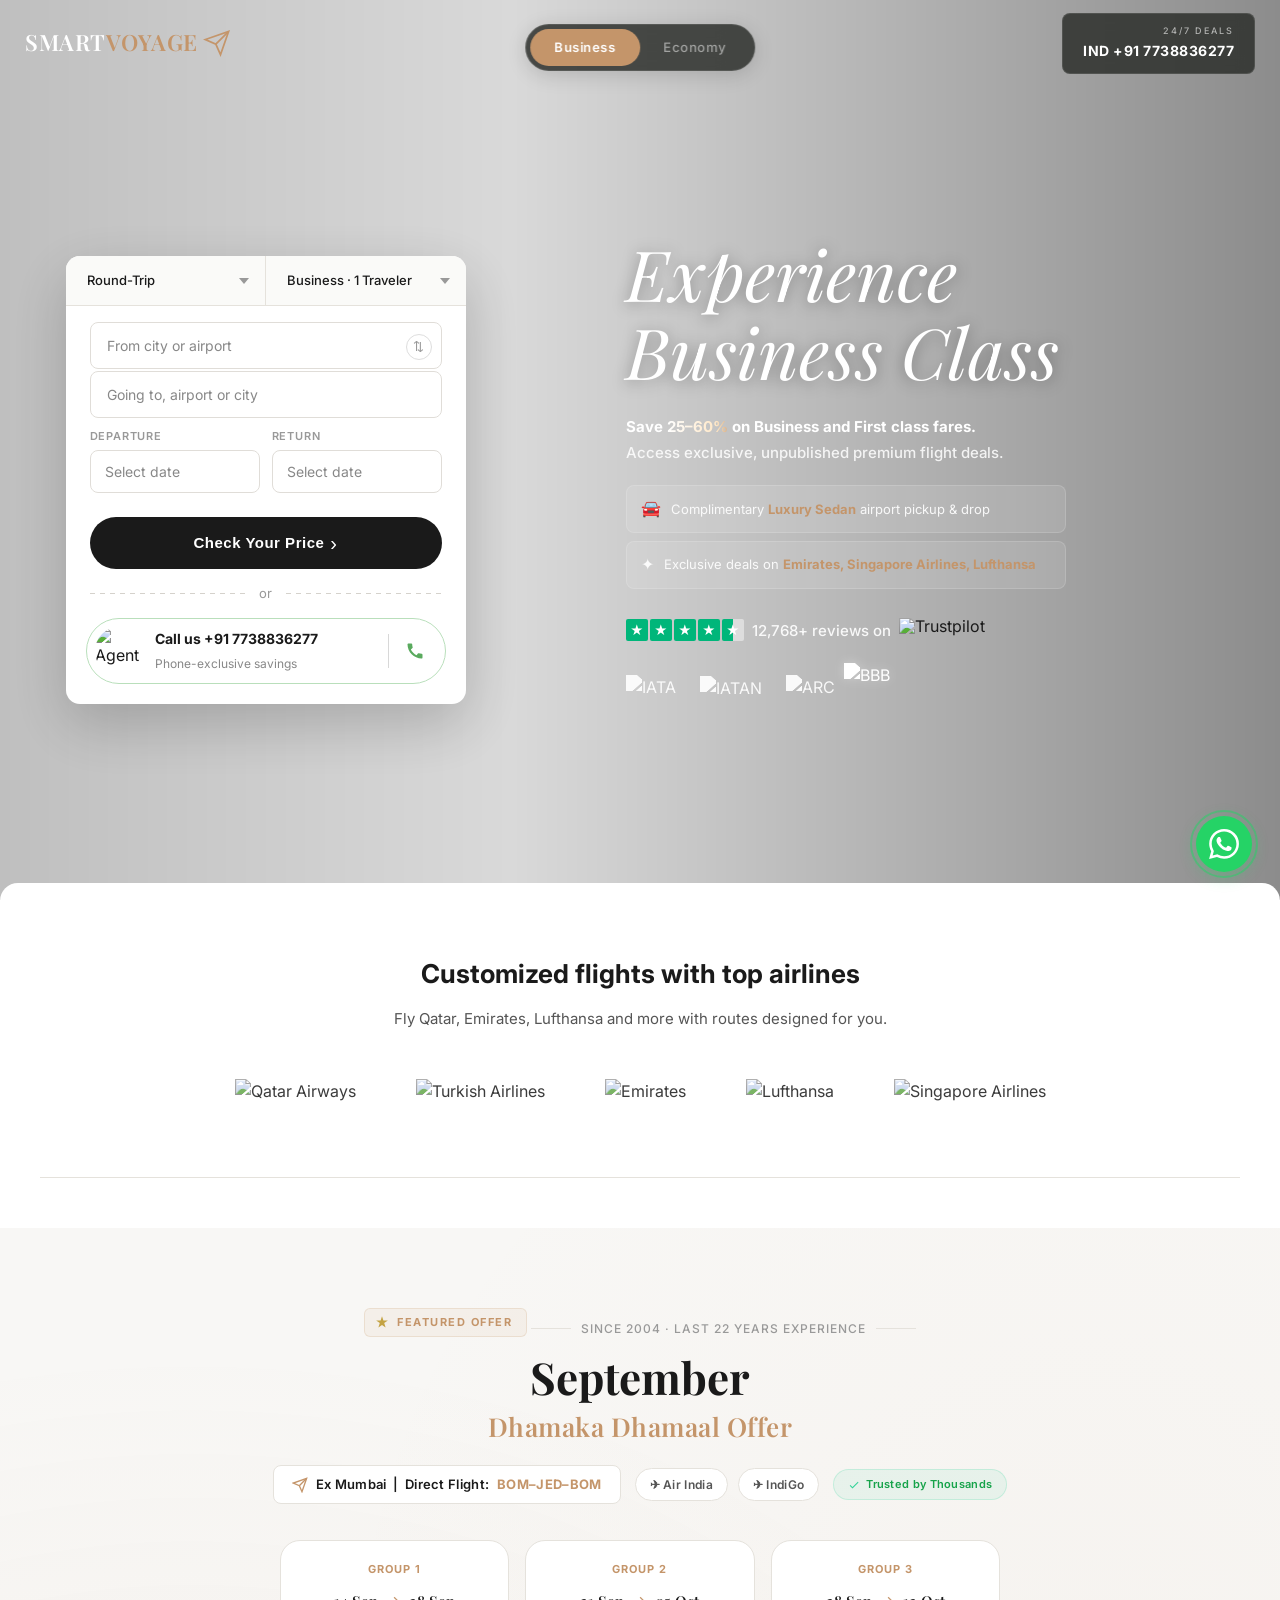
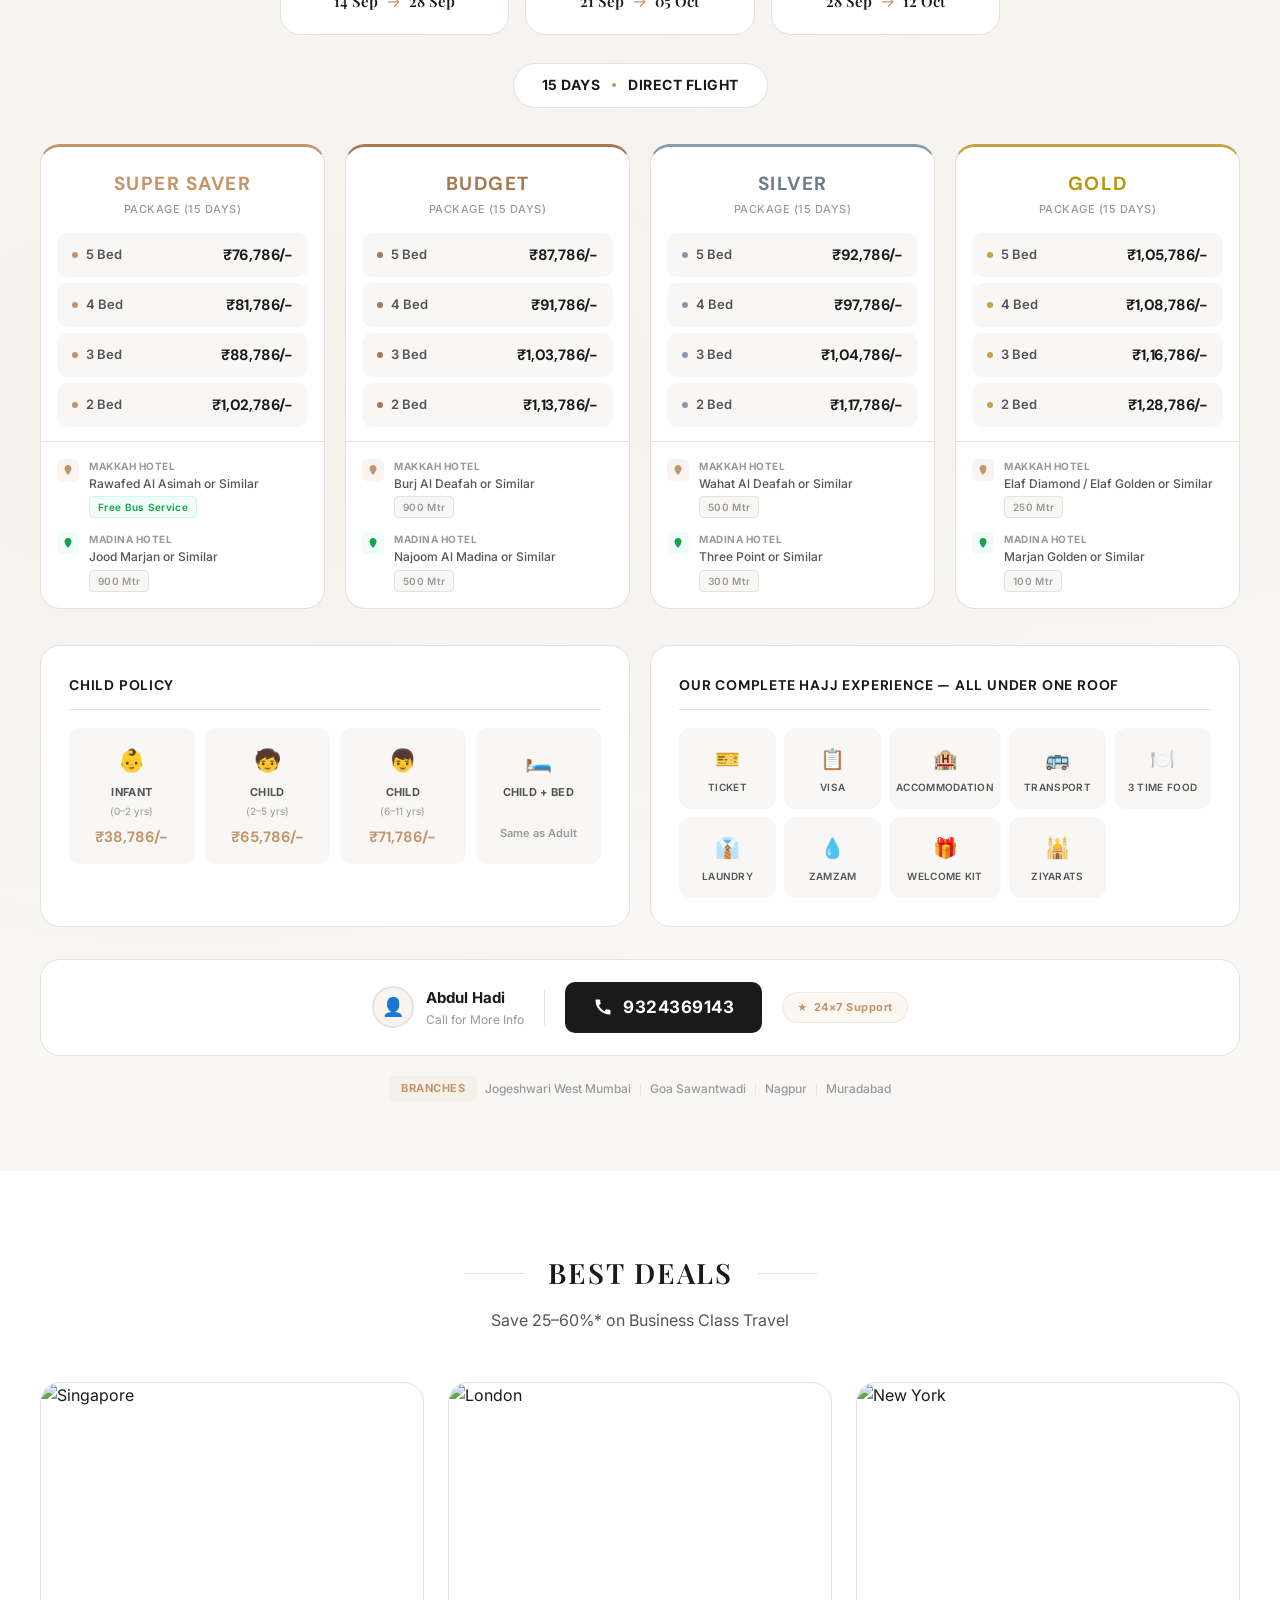
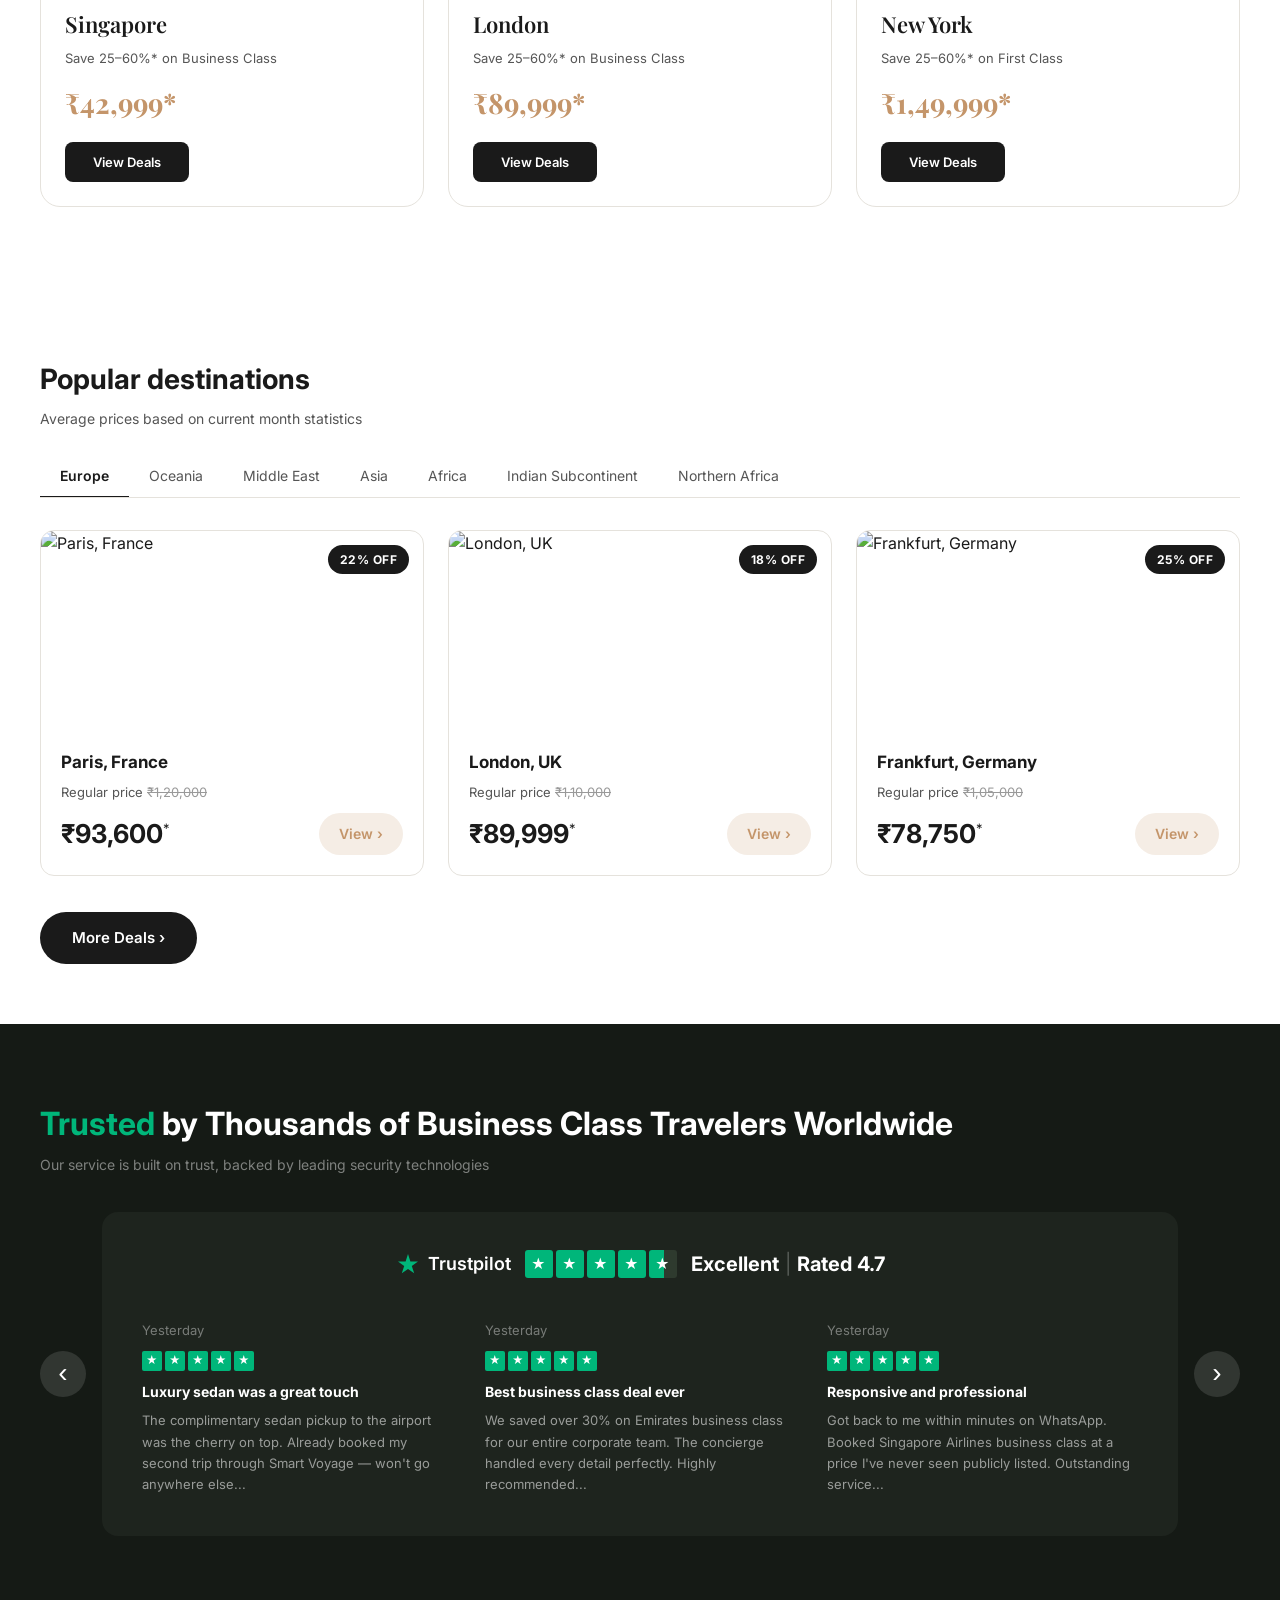
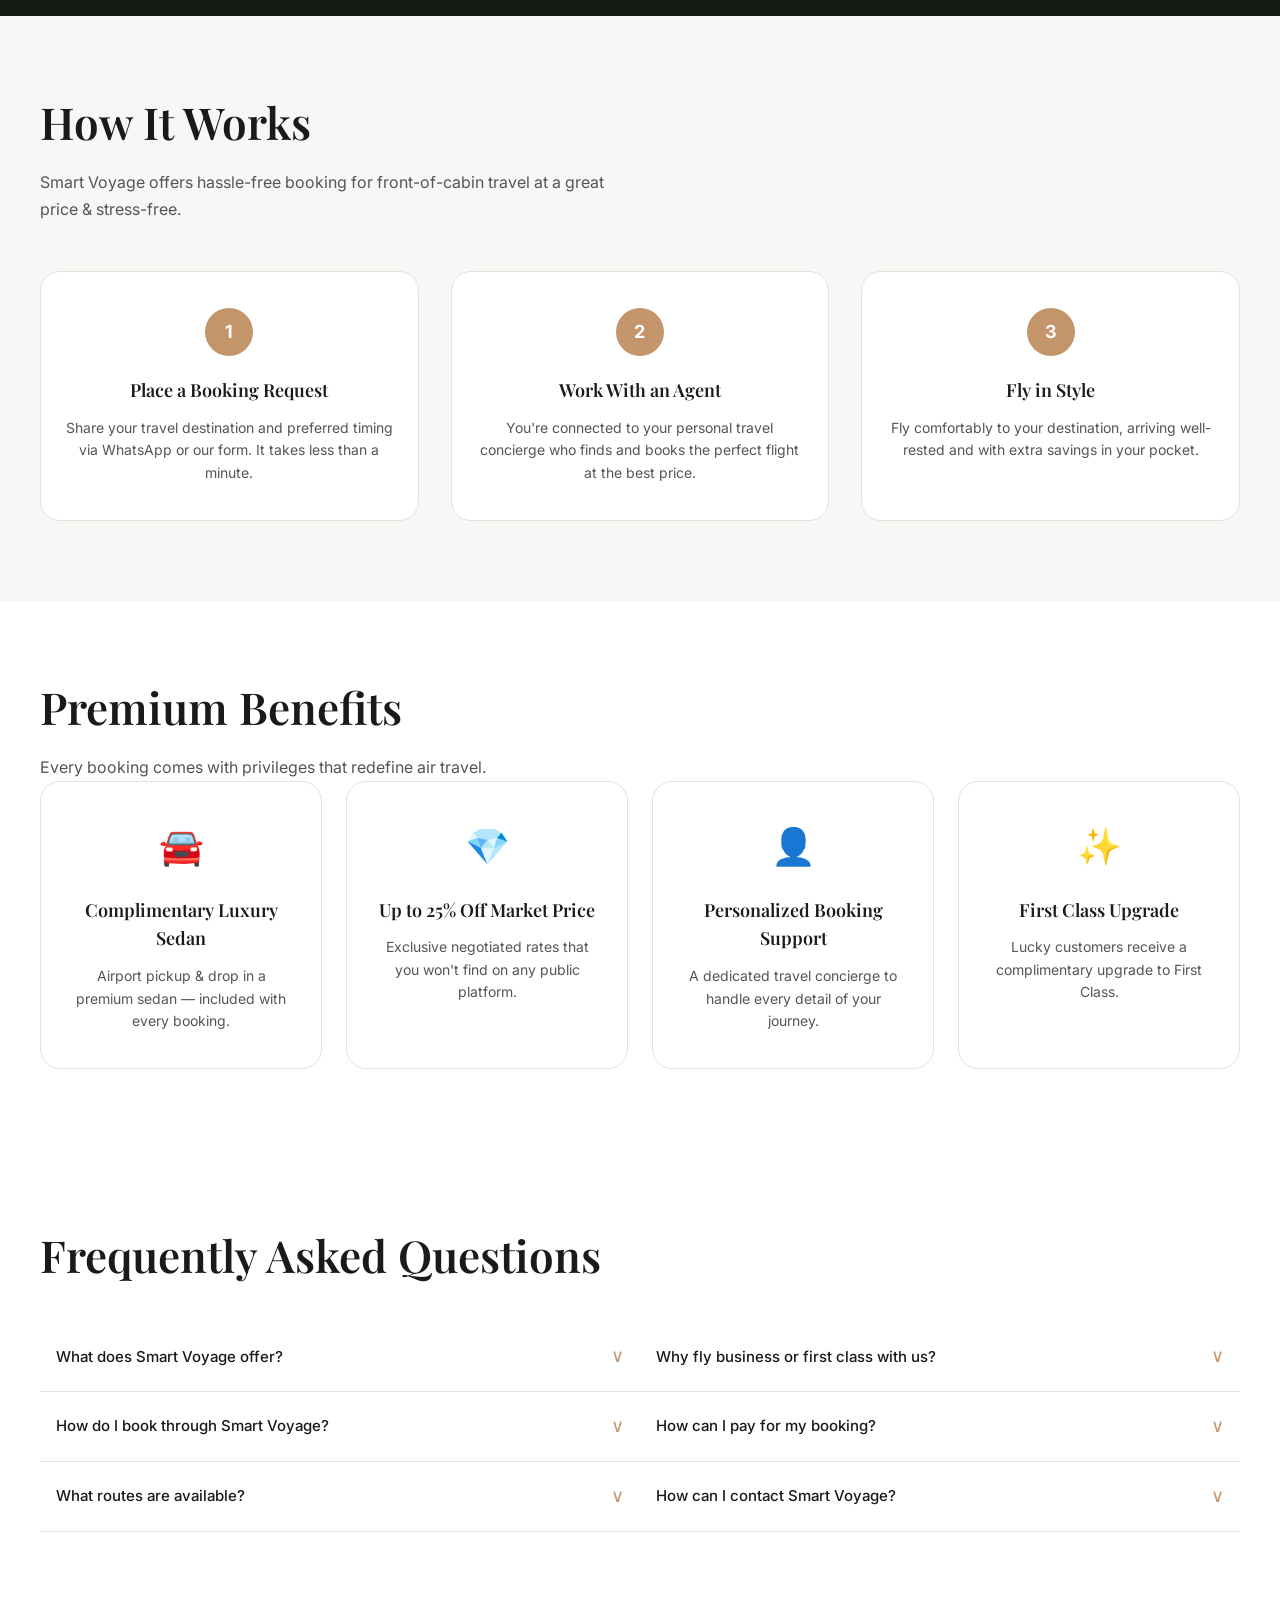
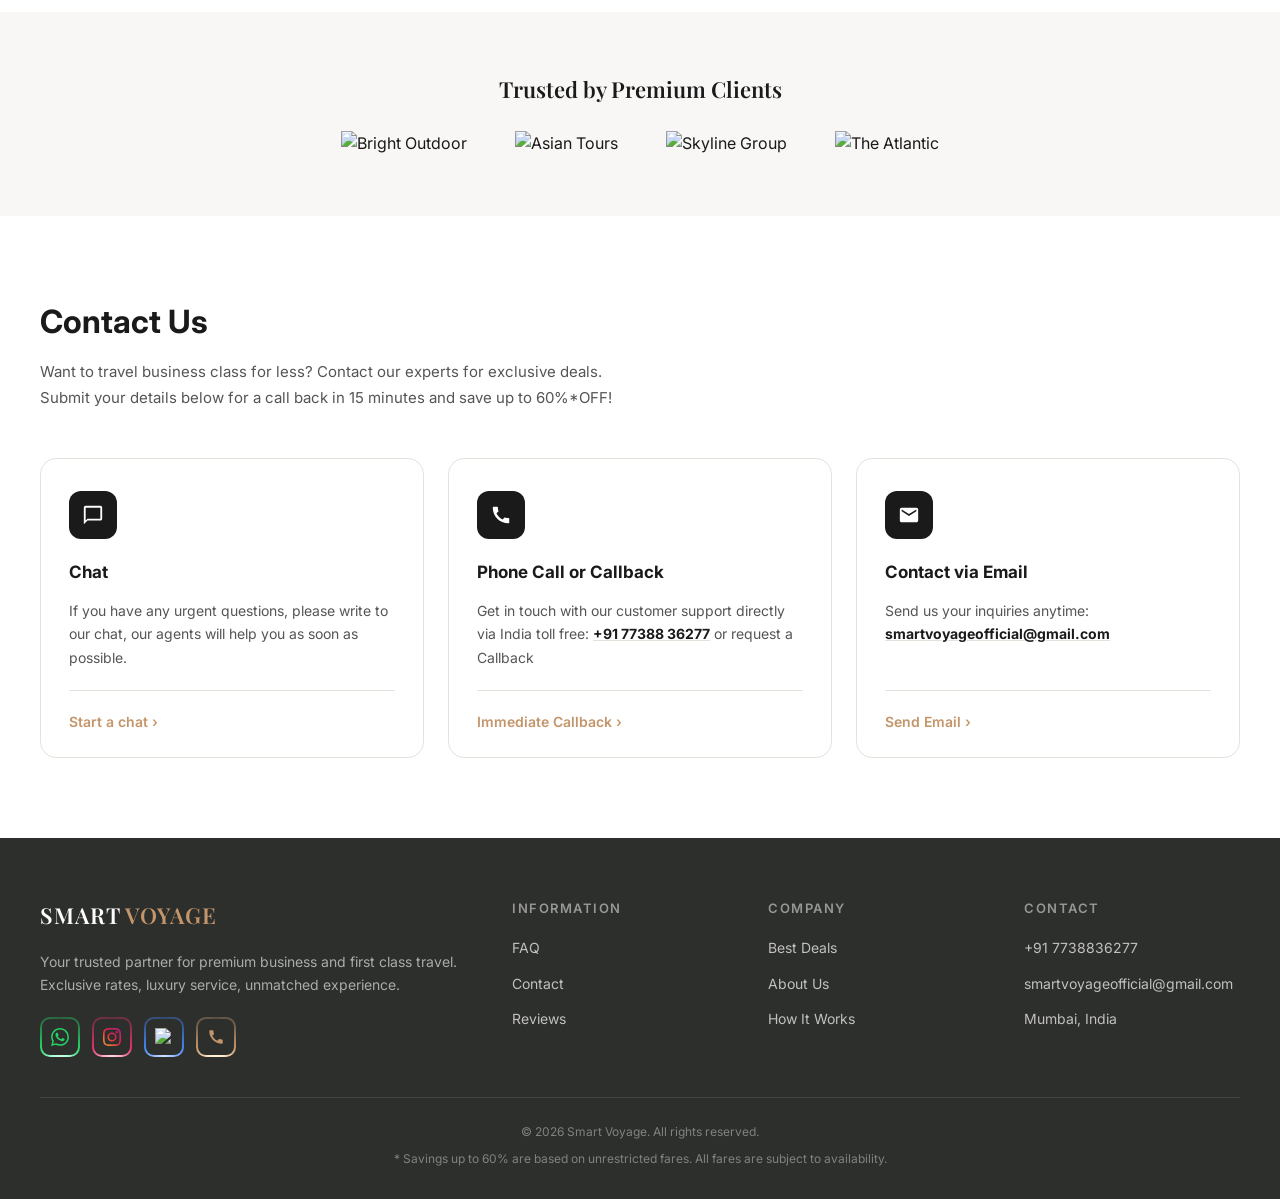
==== commit fc2d6ced: "add the offer section" ====
--- a/premium.html
+++ b/premium.html
@@ -8,6 +8,7 @@
     content="Smart Voyage Premium — Exclusive Business & First Class flight deals. Luxury sedan pickup, up to 25% off market prices, personalized concierge service.">
   <title>Smart Voyage Premium — Business & First Class Flight Deals</title>
   <link rel="stylesheet" href="premium.css">
+  <link rel="stylesheet" href="hajj-offer-banner.css">
   <link rel="stylesheet" href="https://cdn.jsdelivr.net/npm/flatpickr/dist/flatpickr.min.css">
   <link rel="icon" type="image/svg+xml" href="images/favicon.png">
   <!-- <svg class="nav-logo-plane" width="28" height="28" viewBox="0 0 24 24" fill="none" stroke="var(--accent)"
@@ -30,7 +31,8 @@
   <!-- HERO (No navbar - clean full-screen like business-class.com) -->
   <section class="p-hero" id="p-hero">
     <div class="p-hero-bg">
-      <video autoplay muted loop playsinline id="hero-video">
+      <video autoplay muted loop playsinline preload="auto" poster="images/premium-hero-bg.png"
+        id="hero-video" disableRemotePlayback disablePictureInPicture>
         <source src="images/video.mp4" type="video/mp4">
       </video>
       <img src="images/premium-hero-bg.png" alt="Premium luxury travel" loading="eager" class="p-hero-fallback">
@@ -429,6 +431,295 @@
       </div>
     </div>
   </section>
+
+  <!-- ==================== HAJJ SEPTEMBER DHAMAKA OFFER ==================== -->
+  <section class="hajj-offer" id="hajj-offer">
+    <div class="hajj-offer-bg-pattern"></div>
+
+    <!-- Admin Toggle (only visible with ?admin=true) -->
+    <button class="hajj-admin-toggle" id="hajj-admin-toggle" title="Toggle Hajj Offer Visibility">
+      <span class="hajj-admin-toggle-dot"></span>
+      <span id="hajj-toggle-text">OFFER LIVE</span>
+    </button>
+
+    <div class="hajj-container">
+
+      <!-- Featured Label -->
+      <div class="hajj-offer-header hajj-reveal">
+        <div class="hajj-featured-label">
+          <svg width="14" height="14" viewBox="0 0 24 24" fill="#c4a344"><path d="M12 2l2.4 7.4H22l-6.2 4.5 2.4 7.4L12 17l-6.2 4.3 2.4-7.4L2 9.4h7.6z"/></svg>
+          Featured Offer
+        </div>
+
+        <div class="hajj-offer-since">Since 2004 · Last 22 Years Experience</div>
+        <h2 class="hajj-offer-title">September</h2>
+        <h3 class="hajj-offer-subtitle">Dhamaka Dhamaal Offer</h3>
+
+        <!-- Route & Airlines -->
+        <div class="hajj-offer-route-row">
+          <div class="hajj-route-badge">
+            <svg width="16" height="16" viewBox="0 0 24 24" fill="none" stroke="currentColor" stroke-width="2"><path d="M22 2L11 13"/><path d="M22 2l-7 20-4-9-9-4 20-7z"/></svg>
+            Ex Mumbai &nbsp;|&nbsp; Direct Flight: <strong>BOM–JED–BOM</strong>
+          </div>
+          <div class="hajj-airline-logos">
+            <span class="hajj-airline-pill">✈ Air India</span>
+            <span class="hajj-airline-pill">✈ IndiGo</span>
+          </div>
+          <span class="hajj-trusted-badge">
+            <svg width="12" height="12" viewBox="0 0 24 24" fill="#34d399"><path d="M9 16.17L4.83 12l-1.42 1.41L9 19 21 7l-1.41-1.41L9 16.17z"/></svg>
+            Trusted by Thousands
+          </span>
+        </div>
+      </div>
+
+      <!-- Group Dates -->
+      <div class="hajj-groups-row hajj-reveal">
+        <div class="hajj-group-card">
+          <div class="hajj-group-label">Group 1</div>
+          <div class="hajj-group-dates">
+            <span class="hajj-group-date">14 Sep</span>
+            <span class="hajj-group-arrow">→</span>
+            <span class="hajj-group-date">28 Sep</span>
+          </div>
+        </div>
+        <div class="hajj-group-card">
+          <div class="hajj-group-label">Group 2</div>
+          <div class="hajj-group-dates">
+            <span class="hajj-group-date">21 Sep</span>
+            <span class="hajj-group-arrow">→</span>
+            <span class="hajj-group-date">05 Oct</span>
+          </div>
+        </div>
+        <div class="hajj-group-card">
+          <div class="hajj-group-label">Group 3</div>
+          <div class="hajj-group-dates">
+            <span class="hajj-group-date">28 Sep</span>
+            <span class="hajj-group-arrow">→</span>
+            <span class="hajj-group-date">12 Oct</span>
+          </div>
+        </div>
+      </div>
+
+      <!-- Duration -->
+      <div style="text-align:center" class="hajj-reveal">
+        <div class="hajj-duration-pill">
+          15 Days <span class="hajj-pill-sep"></span> Direct Flight
+        </div>
+      </div>
+
+      <!-- 4 Package Cards -->
+      <div class="hajj-packages-grid hajj-reveal">
+
+        <!-- SUPER SAVER -->
+        <div class="hajj-package-card" data-tier="saver">
+          <div class="hajj-pkg-header">
+            <div class="hajj-pkg-tier-name">Super Saver</div>
+            <div class="hajj-pkg-duration">Package (15 Days)</div>
+          </div>
+          <div class="hajj-pkg-prices">
+            <div class="hajj-price-row"><span class="hajj-bed-label"><span class="hajj-bed-dot"></span>5 Bed</span><span class="hajj-price-val">₹76,786/-</span></div>
+            <div class="hajj-price-row"><span class="hajj-bed-label"><span class="hajj-bed-dot"></span>4 Bed</span><span class="hajj-price-val">₹81,786/-</span></div>
+            <div class="hajj-price-row"><span class="hajj-bed-label"><span class="hajj-bed-dot"></span>3 Bed</span><span class="hajj-price-val">₹88,786/-</span></div>
+            <div class="hajj-price-row"><span class="hajj-bed-label"><span class="hajj-bed-dot"></span>2 Bed</span><span class="hajj-price-val">₹1,02,786/-</span></div>
+          </div>
+          <div class="hajj-pkg-hotels">
+            <div class="hajj-hotel-row hajj-hotel-makkah">
+              <div class="hajj-hotel-icon"><svg width="12" height="12" viewBox="0 0 24 24" fill="currentColor"><path d="M12 2C8.13 2 5 5.13 5 9c0 5.25 7 13 7 13s7-7.75 7-13c0-3.87-3.13-7-7-7z"/></svg></div>
+              <div class="hajj-hotel-text">
+                <div class="hajj-hotel-city">Makkah Hotel</div>
+                <div class="hajj-hotel-name">Rawafed Al Asimah or Similar</div>
+                <span class="hajj-hotel-extra free-bus">Free Bus Service</span>
+              </div>
+            </div>
+            <div class="hajj-hotel-row hajj-hotel-madina">
+              <div class="hajj-hotel-icon"><svg width="12" height="12" viewBox="0 0 24 24" fill="currentColor"><path d="M12 2C8.13 2 5 5.13 5 9c0 5.25 7 13 7 13s7-7.75 7-13c0-3.87-3.13-7-7-7z"/></svg></div>
+              <div class="hajj-hotel-text">
+                <div class="hajj-hotel-city">Madina Hotel</div>
+                <div class="hajj-hotel-name">Jood Marjan or Similar</div>
+                <span class="hajj-hotel-extra distance">900 Mtr</span>
+              </div>
+            </div>
+          </div>
+        </div>
+
+        <!-- BUDGET -->
+        <div class="hajj-package-card" data-tier="budget">
+          <div class="hajj-pkg-header">
+            <div class="hajj-pkg-tier-name">Budget</div>
+            <div class="hajj-pkg-duration">Package (15 Days)</div>
+          </div>
+          <div class="hajj-pkg-prices">
+            <div class="hajj-price-row"><span class="hajj-bed-label"><span class="hajj-bed-dot"></span>5 Bed</span><span class="hajj-price-val">₹87,786/-</span></div>
+            <div class="hajj-price-row"><span class="hajj-bed-label"><span class="hajj-bed-dot"></span>4 Bed</span><span class="hajj-price-val">₹91,786/-</span></div>
+            <div class="hajj-price-row"><span class="hajj-bed-label"><span class="hajj-bed-dot"></span>3 Bed</span><span class="hajj-price-val">₹1,03,786/-</span></div>
+            <div class="hajj-price-row"><span class="hajj-bed-label"><span class="hajj-bed-dot"></span>2 Bed</span><span class="hajj-price-val">₹1,13,786/-</span></div>
+          </div>
+          <div class="hajj-pkg-hotels">
+            <div class="hajj-hotel-row hajj-hotel-makkah">
+              <div class="hajj-hotel-icon"><svg width="12" height="12" viewBox="0 0 24 24" fill="currentColor"><path d="M12 2C8.13 2 5 5.13 5 9c0 5.25 7 13 7 13s7-7.75 7-13c0-3.87-3.13-7-7-7z"/></svg></div>
+              <div class="hajj-hotel-text">
+                <div class="hajj-hotel-city">Makkah Hotel</div>
+                <div class="hajj-hotel-name">Burj Al Deafah or Similar</div>
+                <span class="hajj-hotel-extra distance">900 Mtr</span>
+              </div>
+            </div>
+            <div class="hajj-hotel-row hajj-hotel-madina">
+              <div class="hajj-hotel-icon"><svg width="12" height="12" viewBox="0 0 24 24" fill="currentColor"><path d="M12 2C8.13 2 5 5.13 5 9c0 5.25 7 13 7 13s7-7.75 7-13c0-3.87-3.13-7-7-7z"/></svg></div>
+              <div class="hajj-hotel-text">
+                <div class="hajj-hotel-city">Madina Hotel</div>
+                <div class="hajj-hotel-name">Najoom Al Madina or Similar</div>
+                <span class="hajj-hotel-extra distance">500 Mtr</span>
+              </div>
+            </div>
+          </div>
+        </div>
+
+        <!-- SILVER -->
+        <div class="hajj-package-card" data-tier="silver">
+          <div class="hajj-pkg-header">
+            <div class="hajj-pkg-tier-name">Silver</div>
+            <div class="hajj-pkg-duration">Package (15 Days)</div>
+          </div>
+          <div class="hajj-pkg-prices">
+            <div class="hajj-price-row"><span class="hajj-bed-label"><span class="hajj-bed-dot"></span>5 Bed</span><span class="hajj-price-val">₹92,786/-</span></div>
+            <div class="hajj-price-row"><span class="hajj-bed-label"><span class="hajj-bed-dot"></span>4 Bed</span><span class="hajj-price-val">₹97,786/-</span></div>
+            <div class="hajj-price-row"><span class="hajj-bed-label"><span class="hajj-bed-dot"></span>3 Bed</span><span class="hajj-price-val">₹1,04,786/-</span></div>
+            <div class="hajj-price-row"><span class="hajj-bed-label"><span class="hajj-bed-dot"></span>2 Bed</span><span class="hajj-price-val">₹1,17,786/-</span></div>
+          </div>
+          <div class="hajj-pkg-hotels">
+            <div class="hajj-hotel-row hajj-hotel-makkah">
+              <div class="hajj-hotel-icon"><svg width="12" height="12" viewBox="0 0 24 24" fill="currentColor"><path d="M12 2C8.13 2 5 5.13 5 9c0 5.25 7 13 7 13s7-7.75 7-13c0-3.87-3.13-7-7-7z"/></svg></div>
+              <div class="hajj-hotel-text">
+                <div class="hajj-hotel-city">Makkah Hotel</div>
+                <div class="hajj-hotel-name">Wahat Al Deafah or Similar</div>
+                <span class="hajj-hotel-extra distance">500 Mtr</span>
+              </div>
+            </div>
+            <div class="hajj-hotel-row hajj-hotel-madina">
+              <div class="hajj-hotel-icon"><svg width="12" height="12" viewBox="0 0 24 24" fill="currentColor"><path d="M12 2C8.13 2 5 5.13 5 9c0 5.25 7 13 7 13s7-7.75 7-13c0-3.87-3.13-7-7-7z"/></svg></div>
+              <div class="hajj-hotel-text">
+                <div class="hajj-hotel-city">Madina Hotel</div>
+                <div class="hajj-hotel-name">Three Point or Similar</div>
+                <span class="hajj-hotel-extra distance">300 Mtr</span>
+              </div>
+            </div>
+          </div>
+        </div>
+
+        <!-- GOLD -->
+        <div class="hajj-package-card" data-tier="gold">
+          <div class="hajj-pkg-header">
+            <div class="hajj-pkg-tier-name">Gold</div>
+            <div class="hajj-pkg-duration">Package (15 Days)</div>
+          </div>
+          <div class="hajj-pkg-prices">
+            <div class="hajj-price-row"><span class="hajj-bed-label"><span class="hajj-bed-dot"></span>5 Bed</span><span class="hajj-price-val">₹1,05,786/-</span></div>
+            <div class="hajj-price-row"><span class="hajj-bed-label"><span class="hajj-bed-dot"></span>4 Bed</span><span class="hajj-price-val">₹1,08,786/-</span></div>
+            <div class="hajj-price-row"><span class="hajj-bed-label"><span class="hajj-bed-dot"></span>3 Bed</span><span class="hajj-price-val">₹1,16,786/-</span></div>
+            <div class="hajj-price-row"><span class="hajj-bed-label"><span class="hajj-bed-dot"></span>2 Bed</span><span class="hajj-price-val">₹1,28,786/-</span></div>
+          </div>
+          <div class="hajj-pkg-hotels">
+            <div class="hajj-hotel-row hajj-hotel-makkah">
+              <div class="hajj-hotel-icon"><svg width="12" height="12" viewBox="0 0 24 24" fill="currentColor"><path d="M12 2C8.13 2 5 5.13 5 9c0 5.25 7 13 7 13s7-7.75 7-13c0-3.87-3.13-7-7-7z"/></svg></div>
+              <div class="hajj-hotel-text">
+                <div class="hajj-hotel-city">Makkah Hotel</div>
+                <div class="hajj-hotel-name">Elaf Diamond / Elaf Golden or Similar</div>
+                <span class="hajj-hotel-extra distance">250 Mtr</span>
+              </div>
+            </div>
+            <div class="hajj-hotel-row hajj-hotel-madina">
+              <div class="hajj-hotel-icon"><svg width="12" height="12" viewBox="0 0 24 24" fill="currentColor"><path d="M12 2C8.13 2 5 5.13 5 9c0 5.25 7 13 7 13s7-7.75 7-13c0-3.87-3.13-7-7-7z"/></svg></div>
+              <div class="hajj-hotel-text">
+                <div class="hajj-hotel-city">Madina Hotel</div>
+                <div class="hajj-hotel-name">Marjan Golden or Similar</div>
+                <span class="hajj-hotel-extra distance">100 Mtr</span>
+              </div>
+            </div>
+          </div>
+        </div>
+
+      </div>
+
+      <!-- Child Policy + Inclusions -->
+      <div class="hajj-bottom-info hajj-reveal">
+        <div class="hajj-info-card">
+          <div class="hajj-info-card-title">Child Policy</div>
+          <div class="hajj-child-grid">
+            <div class="hajj-child-item">
+              <div class="hajj-child-icon">👶</div>
+              <div class="hajj-child-age">Infant</div>
+              <div class="hajj-child-range">(0–2 yrs)</div>
+              <div class="hajj-child-price">₹38,786/-</div>
+            </div>
+            <div class="hajj-child-item">
+              <div class="hajj-child-icon">🧒</div>
+              <div class="hajj-child-age">Child</div>
+              <div class="hajj-child-range">(2–5 yrs)</div>
+              <div class="hajj-child-price">₹65,786/-</div>
+            </div>
+            <div class="hajj-child-item">
+              <div class="hajj-child-icon">👦</div>
+              <div class="hajj-child-age">Child</div>
+              <div class="hajj-child-range">(6–11 yrs)</div>
+              <div class="hajj-child-price">₹71,786/-</div>
+            </div>
+            <div class="hajj-child-item">
+              <div class="hajj-child-icon">🛏️</div>
+              <div class="hajj-child-age">Child + Bed</div>
+              <div class="hajj-child-range">&nbsp;</div>
+              <div class="hajj-child-price same-adult">Same as Adult</div>
+            </div>
+          </div>
+        </div>
+        <div class="hajj-info-card">
+          <div class="hajj-info-card-title">Our Complete Hajj Experience — All Under One Roof</div>
+          <div class="hajj-inclusions-grid">
+            <div class="hajj-inclusion-item"><div class="hajj-incl-icon">🎫</div><div class="hajj-incl-text">Ticket</div></div>
+            <div class="hajj-inclusion-item"><div class="hajj-incl-icon">📋</div><div class="hajj-incl-text">Visa</div></div>
+            <div class="hajj-inclusion-item"><div class="hajj-incl-icon">🏨</div><div class="hajj-incl-text">Accommodation</div></div>
+            <div class="hajj-inclusion-item"><div class="hajj-incl-icon">🚌</div><div class="hajj-incl-text">Transport</div></div>
+            <div class="hajj-inclusion-item"><div class="hajj-incl-icon">🍽️</div><div class="hajj-incl-text">3 Time Food</div></div>
+            <div class="hajj-inclusion-item"><div class="hajj-incl-icon">👔</div><div class="hajj-incl-text">Laundry</div></div>
+            <div class="hajj-inclusion-item"><div class="hajj-incl-icon">💧</div><div class="hajj-incl-text">Zamzam</div></div>
+            <div class="hajj-inclusion-item"><div class="hajj-incl-icon">🎁</div><div class="hajj-incl-text">Welcome Kit</div></div>
+            <div class="hajj-inclusion-item"><div class="hajj-incl-icon">🕌</div><div class="hajj-incl-text">Ziyarats</div></div>
+          </div>
+        </div>
+      </div>
+
+      <!-- Contact Bar -->
+      <div class="hajj-contact-bar hajj-reveal">
+        <div class="hajj-contact-person">
+          <div class="hajj-contact-avatar">👤</div>
+          <div>
+            <div class="hajj-contact-name">Abdul Hadi</div>
+            <div class="hajj-contact-label">Call for More Info</div>
+          </div>
+        </div>
+        <div class="hajj-contact-sep"></div>
+        <a href="tel:+919324369143" class="hajj-contact-phone-btn">
+          <svg width="20" height="20" viewBox="0 0 24 24" fill="currentColor"><path d="M20.01 15.38c-1.23 0-2.42-.2-3.53-.56a.977.977 0 00-1.01.24l-1.57 1.97c-2.83-1.35-5.48-3.9-6.89-6.83l1.95-1.66c.27-.28.35-.67.24-1.02-.37-1.11-.56-2.3-.56-3.53 0-.54-.45-.99-.99-.99H4.19C3.65 3 3 3.24 3 3.99 3 13.28 10.73 21 20.01 21c.71 0 .99-.63.99-1.18v-3.45c0-.54-.45-.99-.99-.99z"/></svg>
+          9324369143
+        </a>
+        <div class="hajj-support-badge">24×7 Support</div>
+      </div>
+
+      <!-- Branches -->
+      <div class="hajj-branches hajj-reveal">
+        <span class="hajj-branch-label">Branches</span>
+        <span class="hajj-branch-name">Jogeshwari West Mumbai</span>
+        <span class="hajj-branch-sep">|</span>
+        <span class="hajj-branch-name">Goa Sawantwadi</span>
+        <span class="hajj-branch-sep">|</span>
+        <span class="hajj-branch-name">Nagpur</span>
+        <span class="hajj-branch-sep">|</span>
+        <span class="hajj-branch-name">Muradabad</span>
+      </div>
+
+    </div>
+  </section>
+  <!-- /HAJJ OFFER -->
+
   <!-- BEST DEALS -->
   <section class="p-deals" id="p-deals">
     <div class="container">
@@ -1220,6 +1511,107 @@
   <script src="https://cdn.jsdelivr.net/npm/flatpickr"></script>
   <script src="airports.js"></script>
   <script src="premium.js"></script>
+
+  <!-- Hajj Offer Admin Toggle + Scroll Reveal -->
+  <script>
+  (function() {
+    // Admin toggle logic
+    var offer = document.getElementById('hajj-offer');
+    var toggle = document.getElementById('hajj-admin-toggle');
+    var toggleText = document.getElementById('hajj-toggle-text');
+    if (!offer || !toggle) return;
+
+    var isAdmin = window.location.search.indexOf('admin=true') !== -1;
+    var isHidden = localStorage.getItem('hajj-offer-hidden') === 'true';
+
+    function applyState() {
+      if (isHidden) {
+        offer.classList.add('hajj-hidden');
+        if (toggleText) toggleText.textContent = 'OFFER HIDDEN';
+      } else {
+        offer.classList.remove('hajj-hidden');
+        if (toggleText) toggleText.textContent = 'OFFER LIVE';
+      }
+    }
+
+    applyState();
+
+    if (isAdmin) {
+      toggle.classList.add('visible');
+      toggle.addEventListener('click', function() {
+        isHidden = !isHidden;
+        localStorage.setItem('hajj-offer-hidden', isHidden ? 'true' : 'false');
+        applyState();
+      });
+    }
+
+    // Scroll reveal for hajj-reveal elements
+    var reveals = document.querySelectorAll('.hajj-reveal');
+    if (!reveals.length) return;
+    var observer = new IntersectionObserver(function(entries) {
+      entries.forEach(function(entry) {
+        if (entry.isIntersecting) {
+          entry.target.classList.add('hajj-visible');
+          observer.unobserve(entry.target);
+        }
+      });
+    }, { threshold: 0.15 });
+    reveals.forEach(function(el) { observer.observe(el); });
+  })();
+  </script>
+
+  <!-- Hero Video Performance Optimization -->
+  <script>
+  (function() {
+    var video = document.getElementById('hero-video');
+    var fallback = document.querySelector('.p-hero-fallback');
+    if (!video) return;
+
+    // Force hardware acceleration
+    video.style.willChange = 'transform';
+    video.style.transform = 'translateZ(0)';
+    video.style.backfaceVisibility = 'hidden';
+
+    // Reduce playback rate slightly for smoother rendering on weaker GPUs
+    video.playbackRate = 1.0;
+
+    // Handle canplay — start playing and hide fallback
+    video.addEventListener('canplay', function() {
+      if (fallback) fallback.style.opacity = '0';
+      video.play().catch(function() {});
+    }, { once: true });
+
+    // Handle errors — show fallback image
+    video.addEventListener('error', function() {
+      video.style.display = 'none';
+      if (fallback) fallback.style.opacity = '1';
+    });
+
+    // Handle stall/waiting — prevent frozen frames
+    video.addEventListener('waiting', function() {
+      if (fallback) fallback.style.opacity = '1';
+    });
+    video.addEventListener('playing', function() {
+      if (fallback) fallback.style.opacity = '0';
+    });
+
+    // Pause video when tab is not visible (saves CPU/GPU)
+    document.addEventListener('visibilitychange', function() {
+      if (document.hidden) {
+        video.pause();
+      } else {
+        video.play().catch(function() {});
+      }
+    });
+
+    // If video hasn't loaded in 5s, show fallback
+    setTimeout(function() {
+      if (video.readyState < 2) {
+        if (fallback) fallback.style.opacity = '1';
+      }
+    }, 5000);
+  })();
+  </script>
 </body>
 
 </html>
--- a/hajj-offer-banner.css
+++ b/hajj-offer-banner.css
@@ -0,0 +1,954 @@
+/* ═══════════════════════════════════════════════════════════════
+   HAJJ OFFER BANNER — Matches Smart Voyage Premium UI Theme
+   Uses the same design tokens: --accent, --bg-alt, --bdr, etc.
+   Self-contained. Remove this file + HTML block to delete.
+   ═══════════════════════════════════════════════════════════════ */
+
+@import url('https://fonts.googleapis.com/css2?family=DM+Sans:wght@400;500;600;700&display=swap');
+
+/* ── Section wrapper ─────────────────────────────────────────── */
+.hajj-offer {
+  position: relative;
+  padding: 80px 0 70px;
+  background: var(--bg-alt, #f8f7f5);
+  overflow: hidden;
+  transition: max-height 0.6s cubic-bezier(0.4, 0, 0.2, 1),
+              opacity 0.5s ease,
+              padding 0.6s cubic-bezier(0.4, 0, 0.2, 1),
+              margin 0.5s ease;
+}
+
+.hajj-offer.hajj-hidden {
+  max-height: 0 !important;
+  opacity: 0;
+  padding: 0;
+  margin: 0;
+  overflow: hidden;
+  pointer-events: none;
+}
+
+/* Subtle decorative glow (matches deal card shimmer feel) */
+.hajj-offer-bg-pattern {
+  position: absolute;
+  inset: 0;
+  background-image:
+    radial-gradient(ellipse at 15% 50%, rgba(196, 149, 106, 0.06) 0%, transparent 60%),
+    radial-gradient(ellipse at 85% 30%, rgba(196, 149, 106, 0.04) 0%, transparent 50%);
+  pointer-events: none;
+  z-index: 0;
+}
+
+/* ── Container ───────────────────────────────────────────────── */
+.hajj-offer .hajj-container {
+  max-width: 1300px;
+  margin: 0 auto;
+  padding: 0 40px;
+  position: relative;
+  z-index: 1;
+}
+
+/* ── Admin toggle ────────────────────────────────────────────── */
+.hajj-admin-toggle {
+  display: none;
+  position: absolute;
+  top: 20px;
+  right: 40px;
+  z-index: 50;
+  align-items: center;
+  gap: 8px;
+  padding: 8px 18px;
+  border-radius: 30px;
+  background: var(--card, #fff);
+  border: 1px solid var(--bdr, #e5e2dc);
+  cursor: pointer;
+  font-family: 'Inter', sans-serif;
+  font-size: 12px;
+  font-weight: 600;
+  color: var(--accent, #c4956a);
+  letter-spacing: 0.5px;
+  text-transform: uppercase;
+  transition: all 0.3s ease;
+  box-shadow: 0 2px 12px rgba(0, 0, 0, 0.06);
+}
+
+.hajj-admin-toggle:hover {
+  border-color: var(--accent, #c4956a);
+  transform: translateY(-1px);
+  box-shadow: 0 4px 20px rgba(196, 149, 106, 0.15);
+}
+
+.hajj-admin-toggle.visible {
+  display: inline-flex;
+}
+
+.hajj-admin-toggle-dot {
+  width: 8px;
+  height: 8px;
+  border-radius: 50%;
+  background: #34d399;
+  box-shadow: 0 0 6px rgba(52, 211, 153, 0.4);
+  transition: background 0.3s ease, box-shadow 0.3s ease;
+}
+
+.hajj-offer.hajj-hidden .hajj-admin-toggle-dot {
+  background: #f87171;
+  box-shadow: 0 0 6px rgba(248, 113, 113, 0.4);
+}
+
+/* ── Featured label (Business Standard style) ────────────────── */
+.hajj-featured-label {
+  display: inline-flex;
+  align-items: center;
+  gap: 8px;
+  margin-bottom: 16px;
+  padding: 5px 14px 5px 10px;
+  background: rgba(196, 149, 106, 0.08);
+  border: 1px solid rgba(196, 149, 106, 0.2);
+  border-radius: 6px;
+  font-family: 'Inter', sans-serif;
+  font-size: 11px;
+  font-weight: 700;
+  color: var(--accent, #c4956a);
+  letter-spacing: 1.5px;
+  text-transform: uppercase;
+}
+
+.hajj-featured-label svg {
+  flex-shrink: 0;
+}
+
+/* ── Header ──────────────────────────────────────────────────── */
+.hajj-offer-header {
+  text-align: center;
+  margin-bottom: 36px;
+}
+
+.hajj-offer-since {
+  display: inline-flex;
+  align-items: center;
+  gap: 10px;
+  font-family: 'Inter', sans-serif;
+  font-size: 12px;
+  font-weight: 500;
+  color: var(--text3, #999);
+  letter-spacing: 1px;
+  text-transform: uppercase;
+  margin-bottom: 10px;
+}
+
+.hajj-offer-since::before,
+.hajj-offer-since::after {
+  content: '';
+  width: 40px;
+  height: 1px;
+  background: var(--bdr, #e5e2dc);
+}
+
+.hajj-offer-title {
+  font-family: 'Playfair Display', serif;
+  font-size: 44px;
+  font-weight: 700;
+  line-height: 1.1;
+  margin-bottom: 4px;
+  color: var(--text, #1a1a1a);
+}
+
+.hajj-offer-subtitle {
+  font-family: 'Playfair Display', serif;
+  font-size: 26px;
+  font-weight: 600;
+  color: var(--accent, #c4956a);
+  margin-bottom: 18px;
+  letter-spacing: 0.5px;
+}
+
+/* ── Route & airlines info row ───────────────────────────────── */
+.hajj-offer-route-row {
+  display: flex;
+  align-items: center;
+  justify-content: center;
+  gap: 14px;
+  flex-wrap: wrap;
+  margin-bottom: 10px;
+}
+
+.hajj-route-badge {
+  display: inline-flex;
+  align-items: center;
+  gap: 8px;
+  padding: 8px 18px;
+  background: var(--card, #fff);
+  border: 1px solid var(--bdr, #e5e2dc);
+  border-radius: 8px;
+  font-family: 'Inter', sans-serif;
+  font-size: 13px;
+  font-weight: 600;
+  color: var(--text, #1a1a1a);
+  letter-spacing: 0.3px;
+}
+
+.hajj-route-badge svg {
+  color: var(--accent, #c4956a);
+  flex-shrink: 0;
+}
+
+.hajj-route-badge strong {
+  color: var(--accent, #c4956a);
+  font-weight: 700;
+}
+
+.hajj-airline-logos {
+  display: flex;
+  align-items: center;
+  gap: 10px;
+}
+
+.hajj-airline-pill {
+  display: inline-flex;
+  align-items: center;
+  gap: 6px;
+  padding: 6px 14px;
+  background: var(--card, #fff);
+  border: 1px solid var(--bdr, #e5e2dc);
+  border-radius: 30px;
+  font-family: 'Inter', sans-serif;
+  font-size: 12px;
+  font-weight: 600;
+  color: var(--text2, #555);
+  letter-spacing: 0.3px;
+}
+
+.hajj-trusted-badge {
+  display: inline-flex;
+  align-items: center;
+  gap: 6px;
+  padding: 6px 14px;
+  background: rgba(52, 211, 153, 0.08);
+  border: 1px solid rgba(52, 211, 153, 0.2);
+  border-radius: 30px;
+  font-family: 'Inter', sans-serif;
+  font-size: 11px;
+  font-weight: 600;
+  color: #16a34a;
+  letter-spacing: 0.3px;
+}
+
+/* ── Group dates row ─────────────────────────────────────────── */
+.hajj-groups-row {
+  display: grid;
+  grid-template-columns: repeat(3, 1fr);
+  gap: 16px;
+  margin-bottom: 28px;
+  max-width: 720px;
+  margin-left: auto;
+  margin-right: auto;
+}
+
+.hajj-group-card {
+  position: relative;
+  padding: 20px 16px;
+  background: var(--card, #fff);
+  border: 1px solid var(--bdr, #e5e2dc);
+  border-radius: var(--rl, 20px);
+  text-align: center;
+  transition: all 0.3s cubic-bezier(0.4, 0, 0.2, 1);
+}
+
+.hajj-group-card:hover {
+  border-color: var(--accent, #c4956a);
+  transform: translateY(-3px);
+  box-shadow: 0 8px 30px rgba(0, 0, 0, 0.08);
+}
+
+.hajj-group-label {
+  font-family: 'Inter', sans-serif;
+  font-size: 11px;
+  font-weight: 700;
+  color: var(--accent, #c4956a);
+  letter-spacing: 1px;
+  text-transform: uppercase;
+  margin-bottom: 10px;
+}
+
+.hajj-group-dates {
+  display: flex;
+  align-items: center;
+  justify-content: center;
+  gap: 8px;
+}
+
+.hajj-group-date {
+  font-family: 'Playfair Display', serif;
+  font-size: 15px;
+  font-weight: 600;
+  color: var(--text, #1a1a1a);
+  line-height: 1.3;
+}
+
+.hajj-group-arrow {
+  color: var(--accent, #c4956a);
+  font-size: 16px;
+}
+
+/* ── Duration pill ───────────────────────────────────────────── */
+.hajj-duration-pill {
+  display: inline-flex;
+  align-items: center;
+  gap: 12px;
+  padding: 10px 28px;
+  background: var(--card, #fff);
+  border: 1px solid var(--bdr, #e5e2dc);
+  border-radius: 30px;
+  margin-bottom: 36px;
+  font-family: 'Inter', sans-serif;
+  font-size: 14px;
+  font-weight: 700;
+  color: var(--text, #1a1a1a);
+  letter-spacing: 0.5px;
+  text-transform: uppercase;
+}
+
+.hajj-duration-pill .hajj-pill-sep {
+  width: 4px;
+  height: 4px;
+  border-radius: 50%;
+  background: var(--accent, #c4956a);
+}
+
+/* ── Packages grid ───────────────────────────────────────────── */
+.hajj-packages-grid {
+  display: grid;
+  grid-template-columns: repeat(4, 1fr);
+  gap: 20px;
+  margin-bottom: 36px;
+}
+
+.hajj-package-card {
+  position: relative;
+  background: var(--card, #fff);
+  border: 1px solid var(--bdr, #e5e2dc);
+  border-radius: var(--rl, 20px);
+  overflow: hidden;
+  transition: all 0.3s cubic-bezier(0.4, 0, 0.2, 1);
+}
+
+.hajj-package-card:hover {
+  transform: translateY(-4px);
+  box-shadow: 0 12px 40px rgba(0, 0, 0, 0.08);
+  border-color: var(--accent, #c4956a);
+}
+
+/* Shimmer sweep (same as .p-deal-card::before) */
+.hajj-package-card::before {
+  content: '';
+  position: absolute;
+  top: 0;
+  left: -100%;
+  width: 60%;
+  height: 100%;
+  background: linear-gradient(105deg, transparent 20%, rgba(196, 149, 106, 0.07) 50%, transparent 80%);
+  z-index: 1;
+  pointer-events: none;
+  animation: hajjCardShimmer 4s ease-in-out infinite;
+}
+
+@keyframes hajjCardShimmer {
+  0% { left: -100%; }
+  50% { left: 150%; }
+  100% { left: 150%; }
+}
+
+/* Glowing border pulse (same as .p-deal-card::after) */
+.hajj-package-card::after {
+  content: '';
+  position: absolute;
+  inset: -1px;
+  border-radius: var(--rl, 20px);
+  border: 2px solid transparent;
+  pointer-events: none;
+  z-index: 0;
+  animation: hajjBorderGlow 3s ease-in-out infinite;
+}
+
+@keyframes hajjBorderGlow {
+  0%, 100% {
+    border-color: transparent;
+    box-shadow: none;
+  }
+  50% {
+    border-color: rgba(196, 149, 106, 0.2);
+    box-shadow: 0 0 16px rgba(196, 149, 106, 0.06);
+  }
+}
+
+/* Card accent top borders - warm tones matching the theme */
+.hajj-package-card[data-tier="saver"] { border-top: 3px solid #c4956a; }
+.hajj-package-card[data-tier="budget"] { border-top: 3px solid #a57a52; }
+.hajj-package-card[data-tier="silver"] { border-top: 3px solid #8b9aa8; }
+.hajj-package-card[data-tier="gold"] { border-top: 3px solid #c4a344; }
+
+/* Package header */
+.hajj-pkg-header {
+  padding: 22px 20px 14px;
+  text-align: center;
+  position: relative;
+  z-index: 2;
+}
+
+.hajj-pkg-tier-name {
+  font-family: 'DM Sans', 'Inter', sans-serif;
+  font-size: 19px;
+  font-weight: 700;
+  text-transform: uppercase;
+  letter-spacing: 1.5px;
+  margin-bottom: 2px;
+}
+
+.hajj-package-card[data-tier="saver"] .hajj-pkg-tier-name { color: #c4956a; }
+.hajj-package-card[data-tier="budget"] .hajj-pkg-tier-name { color: #a57a52; }
+.hajj-package-card[data-tier="silver"] .hajj-pkg-tier-name { color: #6b7d8d; }
+.hajj-package-card[data-tier="gold"] .hajj-pkg-tier-name { color: #b8960f; }
+
+.hajj-pkg-duration {
+  font-family: 'Inter', sans-serif;
+  font-size: 11px;
+  font-weight: 500;
+  color: var(--text3, #999);
+  text-transform: uppercase;
+  letter-spacing: 0.5px;
+}
+
+/* Price rows */
+.hajj-pkg-prices {
+  padding: 0 16px 14px;
+  display: flex;
+  flex-direction: column;
+  gap: 6px;
+  position: relative;
+  z-index: 2;
+}
+
+.hajj-price-row {
+  display: flex;
+  align-items: center;
+  justify-content: space-between;
+  padding: 9px 14px;
+  border-radius: 10px;
+  background: var(--bg-alt, #f8f7f5);
+  border: 1px solid transparent;
+  transition: all 0.2s ease;
+}
+
+.hajj-price-row:hover {
+  background: #f0ebe4;
+  border-color: var(--bdr, #e5e2dc);
+}
+
+.hajj-bed-label {
+  display: inline-flex;
+  align-items: center;
+  gap: 8px;
+  font-family: 'Inter', sans-serif;
+  font-size: 13px;
+  font-weight: 600;
+  color: var(--text2, #555);
+}
+
+.hajj-bed-dot {
+  width: 6px;
+  height: 6px;
+  border-radius: 50%;
+}
+
+.hajj-package-card[data-tier="saver"] .hajj-bed-dot { background: #c4956a; }
+.hajj-package-card[data-tier="budget"] .hajj-bed-dot { background: #a57a52; }
+.hajj-package-card[data-tier="silver"] .hajj-bed-dot { background: #8b9aa8; }
+.hajj-package-card[data-tier="gold"] .hajj-bed-dot { background: #c4a344; }
+
+.hajj-price-val {
+  font-family: 'DM Sans', 'Inter', sans-serif;
+  font-size: 15px;
+  font-weight: 700;
+  color: var(--text, #1a1a1a);
+  letter-spacing: -0.2px;
+}
+
+/* Hotel info */
+.hajj-pkg-hotels {
+  padding: 16px;
+  border-top: 1px solid var(--bdr, #e5e2dc);
+  position: relative;
+  z-index: 2;
+}
+
+.hajj-hotel-row {
+  display: flex;
+  align-items: flex-start;
+  gap: 10px;
+  margin-bottom: 12px;
+}
+
+.hajj-hotel-row:last-child {
+  margin-bottom: 0;
+}
+
+.hajj-hotel-icon {
+  flex-shrink: 0;
+  width: 22px;
+  height: 22px;
+  display: flex;
+  align-items: center;
+  justify-content: center;
+  border-radius: 5px;
+  margin-top: 1px;
+}
+
+.hajj-hotel-makkah .hajj-hotel-icon {
+  background: rgba(196, 149, 106, 0.1);
+  color: var(--accent, #c4956a);
+}
+
+.hajj-hotel-madina .hajj-hotel-icon {
+  background: rgba(52, 211, 153, 0.08);
+  color: #16a34a;
+}
+
+.hajj-hotel-text {
+  flex: 1;
+}
+
+.hajj-hotel-city {
+  font-family: 'Inter', sans-serif;
+  font-size: 10px;
+  font-weight: 700;
+  color: var(--text3, #999);
+  text-transform: uppercase;
+  letter-spacing: 0.5px;
+  margin-bottom: 2px;
+}
+
+.hajj-hotel-name {
+  font-family: 'Inter', sans-serif;
+  font-size: 12px;
+  font-weight: 500;
+  color: var(--text2, #555);
+  line-height: 1.4;
+}
+
+.hajj-hotel-extra {
+  display: inline-block;
+  margin-top: 4px;
+  padding: 2px 8px;
+  border-radius: 4px;
+  font-size: 10px;
+  font-weight: 600;
+  letter-spacing: 0.3px;
+}
+
+.hajj-hotel-extra.free-bus {
+  background: rgba(52, 211, 153, 0.08);
+  color: #16a34a;
+  border: 1px solid rgba(52, 211, 153, 0.15);
+}
+
+.hajj-hotel-extra.distance {
+  background: var(--bg-alt, #f8f7f5);
+  color: var(--text3, #999);
+  border: 1px solid var(--bdr, #e5e2dc);
+}
+
+/* ── Bottom info row (child policy + inclusions) ─────────────── */
+.hajj-bottom-info {
+  display: grid;
+  grid-template-columns: 1fr 1fr;
+  gap: 20px;
+  margin-bottom: 32px;
+}
+
+.hajj-info-card {
+  padding: 28px;
+  background: var(--card, #fff);
+  border: 1px solid var(--bdr, #e5e2dc);
+  border-radius: var(--rl, 20px);
+  transition: all 0.3s ease;
+}
+
+.hajj-info-card:hover {
+  box-shadow: 0 8px 30px rgba(0, 0, 0, 0.06);
+  transform: translateY(-2px);
+}
+
+.hajj-info-card-title {
+  font-family: 'DM Sans', 'Inter', sans-serif;
+  font-size: 14px;
+  font-weight: 700;
+  color: var(--text, #1a1a1a);
+  text-transform: uppercase;
+  letter-spacing: 0.8px;
+  margin-bottom: 18px;
+  padding-bottom: 12px;
+  border-bottom: 1px solid var(--bdr, #e5e2dc);
+}
+
+/* Child policy items */
+.hajj-child-grid {
+  display: grid;
+  grid-template-columns: repeat(4, 1fr);
+  gap: 10px;
+}
+
+.hajj-child-item {
+  text-align: center;
+  padding: 14px 8px;
+  background: var(--bg-alt, #f8f7f5);
+  border: 1px solid transparent;
+  border-radius: var(--r, 12px);
+  transition: all 0.2s ease;
+}
+
+.hajj-child-item:hover {
+  border-color: var(--bdr, #e5e2dc);
+  background: #f0ebe4;
+}
+
+.hajj-child-icon {
+  font-size: 22px;
+  margin-bottom: 6px;
+}
+
+.hajj-child-age {
+  font-family: 'Inter', sans-serif;
+  font-size: 11px;
+  font-weight: 700;
+  color: var(--text2, #555);
+  margin-bottom: 2px;
+  text-transform: uppercase;
+  letter-spacing: 0.3px;
+}
+
+.hajj-child-range {
+  font-family: 'Inter', sans-serif;
+  font-size: 10px;
+  color: var(--text3, #999);
+  margin-bottom: 6px;
+}
+
+.hajj-child-price {
+  font-family: 'DM Sans', 'Inter', sans-serif;
+  font-size: 15px;
+  font-weight: 700;
+  color: var(--accent, #c4956a);
+}
+
+.hajj-child-price.same-adult {
+  font-family: 'Inter', sans-serif;
+  font-size: 11px;
+  font-weight: 600;
+  color: var(--text3, #999);
+}
+
+/* Inclusions grid */
+.hajj-inclusions-grid {
+  display: grid;
+  grid-template-columns: repeat(5, 1fr);
+  gap: 8px;
+}
+
+.hajj-inclusion-item {
+  display: flex;
+  flex-direction: column;
+  align-items: center;
+  gap: 6px;
+  padding: 14px 6px;
+  background: var(--bg-alt, #f8f7f5);
+  border: 1px solid transparent;
+  border-radius: var(--r, 12px);
+  transition: all 0.2s ease;
+}
+
+.hajj-inclusion-item:hover {
+  border-color: var(--bdr, #e5e2dc);
+  background: #f0ebe4;
+}
+
+.hajj-incl-icon {
+  font-size: 20px;
+}
+
+.hajj-incl-text {
+  font-family: 'Inter', sans-serif;
+  font-size: 10px;
+  font-weight: 600;
+  color: var(--text2, #555);
+  text-transform: uppercase;
+  letter-spacing: 0.3px;
+  text-align: center;
+  line-height: 1.3;
+}
+
+/* ── Contact bar ─────────────────────────────────────────────── */
+.hajj-contact-bar {
+  display: flex;
+  align-items: center;
+  justify-content: center;
+  gap: 20px;
+  flex-wrap: wrap;
+  padding: 22px 28px;
+  background: var(--card, #fff);
+  border: 1px solid var(--bdr, #e5e2dc);
+  border-radius: var(--rl, 20px);
+  transition: all 0.3s ease;
+}
+
+.hajj-contact-bar:hover {
+  box-shadow: 0 8px 30px rgba(0, 0, 0, 0.06);
+}
+
+.hajj-contact-person {
+  display: flex;
+  align-items: center;
+  gap: 12px;
+}
+
+.hajj-contact-avatar {
+  width: 42px;
+  height: 42px;
+  border-radius: 50%;
+  background: rgba(196, 149, 106, 0.1);
+  border: 2px solid var(--bdr, #e5e2dc);
+  display: flex;
+  align-items: center;
+  justify-content: center;
+  font-size: 18px;
+}
+
+.hajj-contact-name {
+  font-family: 'Inter', sans-serif;
+  font-size: 15px;
+  font-weight: 700;
+  color: var(--text, #1a1a1a);
+}
+
+.hajj-contact-label {
+  font-family: 'Inter', sans-serif;
+  font-size: 12px;
+  color: var(--text3, #999);
+}
+
+.hajj-contact-sep {
+  width: 1px;
+  height: 36px;
+  background: var(--bdr, #e5e2dc);
+}
+
+.hajj-contact-phone-btn {
+  display: inline-flex;
+  align-items: center;
+  gap: 10px;
+  padding: 12px 28px;
+  background: var(--text, #1a1a1a);
+  border: none;
+  border-radius: 10px;
+  color: #fff;
+  text-decoration: none;
+  font-family: 'Inter', sans-serif;
+  font-size: 17px;
+  font-weight: 700;
+  letter-spacing: 0.5px;
+  transition: all 0.3s ease;
+}
+
+.hajj-contact-phone-btn:hover {
+  background: #333;
+  transform: translateY(-2px);
+  box-shadow: 0 8px 24px rgba(0, 0, 0, 0.12);
+}
+
+.hajj-contact-phone-btn svg {
+  animation: hajjPhonePulse 2s ease-in-out infinite;
+}
+
+@keyframes hajjPhonePulse {
+  0%, 100% { transform: rotate(0deg); }
+  10% { transform: rotate(-8deg); }
+  20% { transform: rotate(8deg); }
+  30% { transform: rotate(-5deg); }
+  40% { transform: rotate(5deg); }
+  50% { transform: rotate(0deg); }
+}
+
+.hajj-support-badge {
+  display: inline-flex;
+  align-items: center;
+  gap: 6px;
+  padding: 6px 14px;
+  background: rgba(196, 149, 106, 0.08);
+  border: 1px solid rgba(196, 149, 106, 0.15);
+  border-radius: 30px;
+  font-family: 'Inter', sans-serif;
+  font-size: 11px;
+  font-weight: 700;
+  color: var(--accent, #c4956a);
+  letter-spacing: 0.5px;
+}
+
+.hajj-support-badge::before {
+  content: '★';
+  font-size: 10px;
+}
+
+/* ── Branches row ────────────────────────────────────────────── */
+.hajj-branches {
+  display: flex;
+  align-items: center;
+  justify-content: center;
+  gap: 8px;
+  margin-top: 20px;
+  flex-wrap: wrap;
+}
+
+.hajj-branch-label {
+  font-family: 'Inter', sans-serif;
+  font-size: 11px;
+  font-weight: 700;
+  color: var(--accent, #c4956a);
+  text-transform: uppercase;
+  letter-spacing: 0.5px;
+  padding: 4px 12px;
+  background: rgba(196, 149, 106, 0.08);
+  border-radius: 4px;
+}
+
+.hajj-branch-name {
+  font-family: 'Inter', sans-serif;
+  font-size: 12px;
+  font-weight: 500;
+  color: var(--text3, #999);
+}
+
+.hajj-branch-sep {
+  color: var(--bdr, #e5e2dc);
+  font-size: 10px;
+}
+
+/* ── Scroll reveal (matches .p-reveal pattern) ───────────────── */
+.hajj-reveal {
+  opacity: 0;
+  transform: translateY(30px);
+  transition: opacity 0.8s ease, transform 0.8s ease;
+}
+
+.hajj-reveal.hajj-visible {
+  opacity: 1;
+  transform: translateY(0);
+}
+
+/* ═══════════════════════════════════════════════════════════════
+   RESPONSIVE — matches premium.css breakpoints
+   ═══════════════════════════════════════════════════════════════ */
+
+@media (max-width: 1024px) {
+  .hajj-packages-grid {
+    grid-template-columns: repeat(2, 1fr);
+  }
+
+  .hajj-offer-title {
+    font-size: 36px;
+  }
+
+  .hajj-offer-subtitle {
+    font-size: 22px;
+  }
+}
+
+@media (max-width: 768px) {
+  .hajj-offer {
+    padding: 50px 0;
+  }
+
+  .hajj-offer .hajj-container {
+    padding: 0 20px;
+  }
+
+  .hajj-offer-title {
+    font-size: 28px;
+  }
+
+  .hajj-offer-subtitle {
+    font-size: 18px;
+  }
+
+  .hajj-groups-row {
+    grid-template-columns: 1fr;
+    max-width: 260px;
+  }
+
+  .hajj-packages-grid {
+    grid-template-columns: 1fr;
+    gap: 14px;
+  }
+
+  .hajj-bottom-info {
+    grid-template-columns: 1fr;
+  }
+
+  .hajj-child-grid {
+    grid-template-columns: repeat(2, 1fr);
+  }
+
+  .hajj-inclusions-grid {
+    grid-template-columns: repeat(3, 1fr);
+  }
+
+  .hajj-offer-route-row {
+    flex-direction: column;
+    gap: 8px;
+  }
+
+  .hajj-contact-bar {
+    flex-direction: column;
+    text-align: center;
+    gap: 14px;
+    padding: 20px 16px;
+  }
+
+  .hajj-contact-sep {
+    width: 60px;
+    height: 1px;
+  }
+
+  .hajj-admin-toggle {
+    top: 10px;
+    right: 16px;
+    font-size: 10px;
+    padding: 6px 12px;
+  }
+
+  .hajj-duration-pill {
+    font-size: 12px;
+    padding: 8px 20px;
+  }
+}
+
+@media (max-width: 480px) {
+  .hajj-offer-title {
+    font-size: 24px;
+  }
+
+  .hajj-offer-subtitle {
+    font-size: 16px;
+  }
+
+  .hajj-price-val {
+    font-size: 14px;
+  }
+
+  .hajj-inclusions-grid {
+    grid-template-columns: repeat(3, 1fr);
+  }
+
+  .hajj-airline-logos {
+    flex-wrap: wrap;
+    justify-content: center;
+  }
+}
